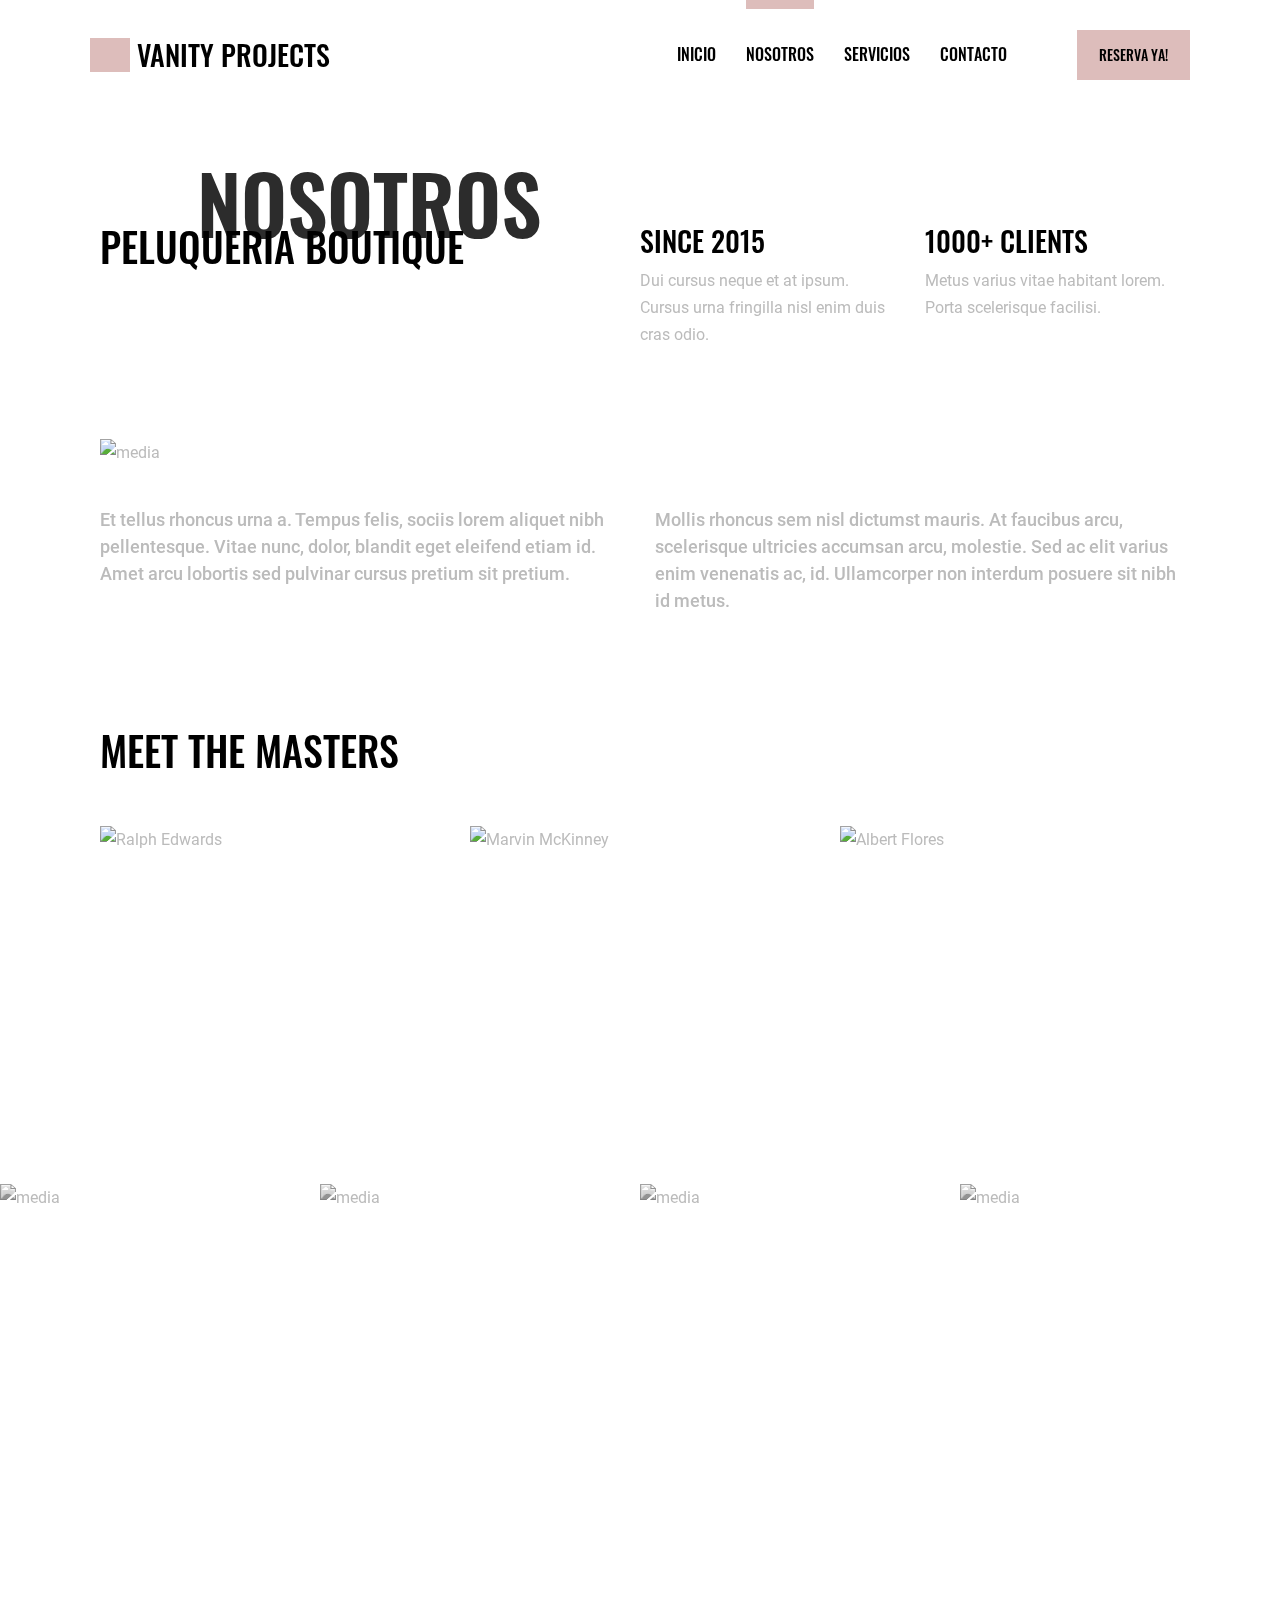
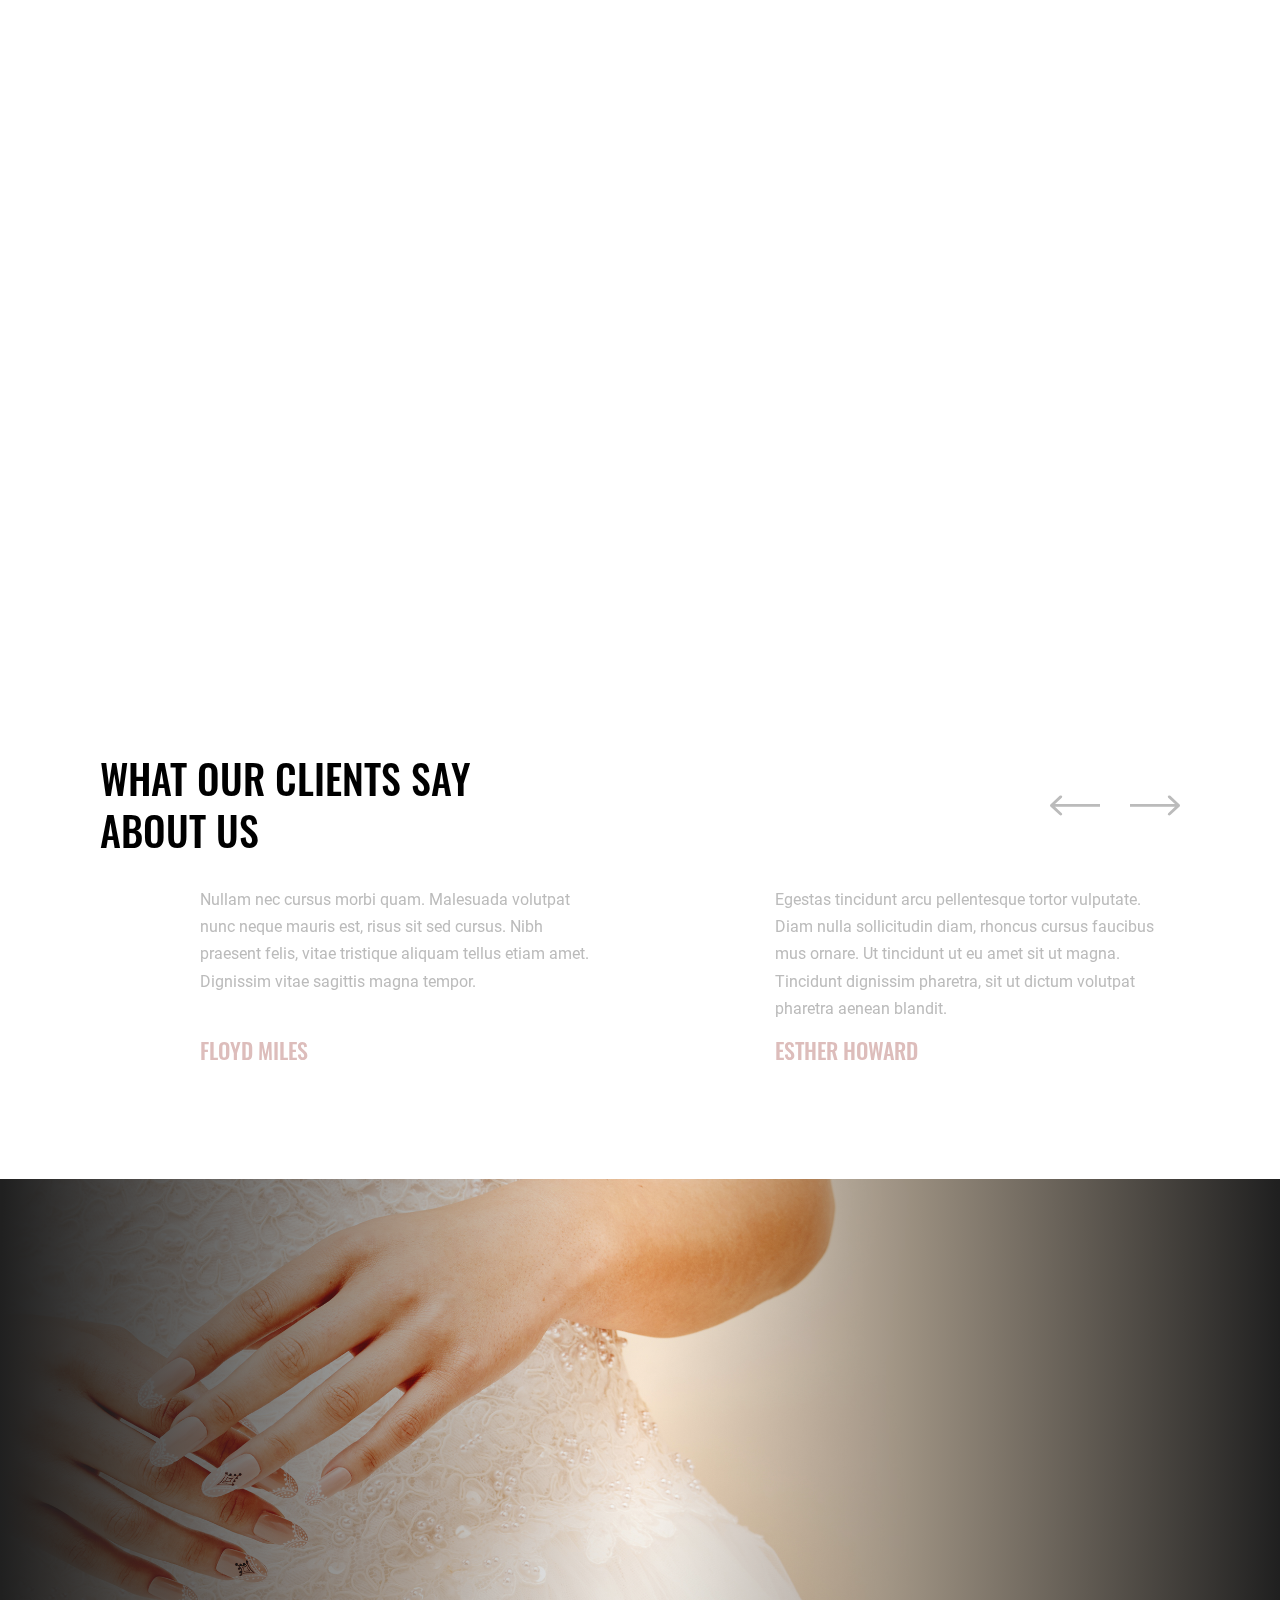
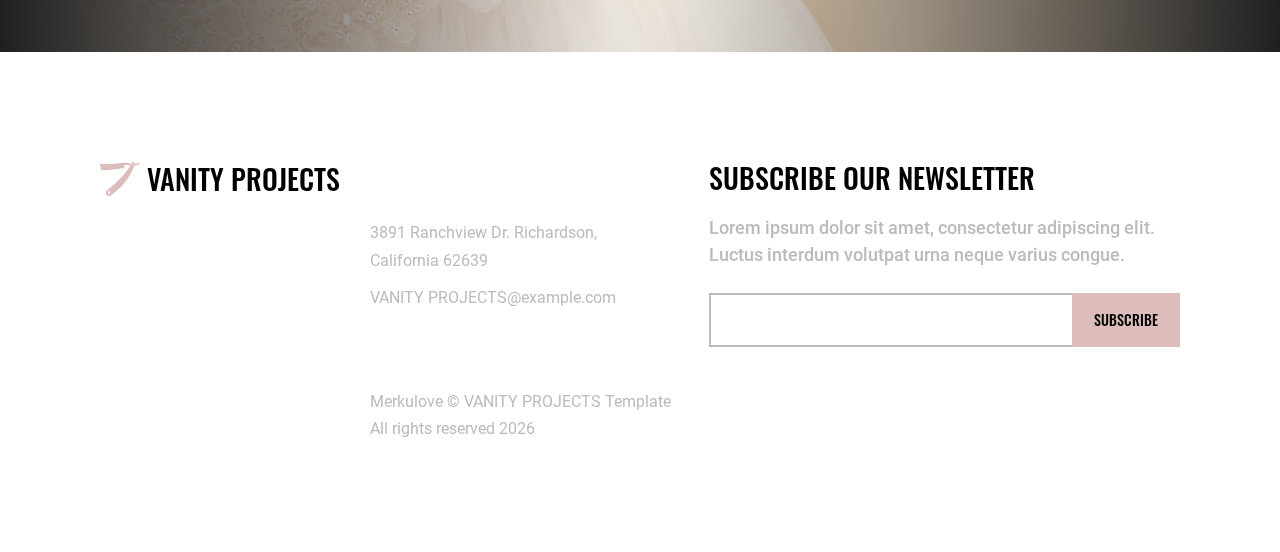
==== about.html @ 8c9b9466 "cambio seccion nosotros" ====
<!DOCTYPE html>
<html lang="en">
    <head>
        <meta charset="UTF-8" />
        <meta name="viewport" content="width=device-width, initial-scale=1.0, minimum-scale=1.0" />
        <meta http-equiv="X-UA-Compatible" content="ie=edge" />
        <title>About | VANITY PROJECTS</title>
        <link rel="stylesheet preload" as="style" href="css/preload.min.css" />
        <link rel="stylesheet preload" as="style" href="css/icomoon.css" />
        <link rel="stylesheet preload" as="style" href="css/libs.min.css" />

        <link rel="stylesheet" href="css/about.css" />
    </head>
    <body>
        <header class="header" data-page="about">
            <div class="container-fluid container-lg d-flex flex-wrap align-items-center justify-content-between">
                <a class="brand-logo d-flex align-items-center header_logo" href="index.html">
                    <svg class="brand-logo_icon" width="40" height="34" viewBox="0 0 40 34" fill="none" xmlns="http://www.w3.org/2000/svg">
                        <path
                            d="M0 16200 l0 -16200 16200 0 16200 0 0 16200 0 16200 -16200 0 -16200
                            0 0 -16200z m12404 2803 c15 -43 49 -139 76 -213 27 -74 74 -207 105 -295 31
                            -88 70 -196 85 -240 16 -44 77 -215 135 -380 157 -442 165 -465 187 -525 11
                            -30 71 -199 133 -375 194 -548 374 -1054 425 -1195 46 -129 120 -336 410
                            -1155 72 -203 142 -401 156 -440 91 -253 191 -536 224 -631 l38 -112 -22 -38
                            -22 -39 -528 0 -528 0 -100 280 c-55 154 -160 451 -235 660 -74 209 -171 481
                            -215 605 -389 1093 -509 1431 -613 1725 -59 165 -153 431 -210 590 -57 160
                            -139 391 -183 515 -44 124 -106 297 -137 385 -31 88 -104 293 -161 455 -58
                            162 -120 337 -139 389 -19 51 -35 97 -35 102 0 5 243 9 564 9 l563 0 27 -77z
                            m3956 -60 c-51 -146 -115 -322 -175 -488 -20 -55 -58 -161 -85 -235 -26 -74
                            -96 -268 -155 -430 -59 -162 -127 -349 -150 -415 -24 -66 -61 -169 -83 -230
                            -22 -60 -81 -225 -131 -365 -51 -140 -100 -277 -111 -305 -10 -27 -39 -106
                            -64 -175 -24 -69 -83 -233 -131 -365 -48 -132 -109 -303 -137 -380 -27 -77
                            -71 -198 -98 -270 -26 -71 -73 -202 -105 -290 -101 -284 -147 -405 -156 -405
                            -4 0 -10 4 -13 9 -3 5 -83 227 -176 492 -94 266 -180 507 -190 534 -17 44 -78
                            215 -157 445 l-26 74 23 66 c12 36 44 124 71 195 26 72 141 387 255 700 113
                            314 222 613 241 665 159 435 435 1196 460 1268 l15 42 564 0 563 0 -49 -137z
                            m3043 107 c169 -11 244 -22 375 -56 348 -92 623 -263 910 -566 196 -208 344
                            -475 415 -748 47 -179 52 -231 52 -515 0 -245 -2 -281 -24 -385 -77 -376 -244
                            -676 -532 -956 -327 -317 -699 -488 -1143 -524 -152 -12 -545 -13 -564 -2 -10
                            7 -12 120 -10 533 l3 524 225 6 c124 4 245 12 270 18 153 39 287 117 391 228
                            84 90 130 166 170 284 29 83 33 110 37 227 3 80 0 158 -7 195 -51 271 -203
                            477 -436 593 -155 77 -171 79 -735 79 l-495 0 -5 -2330 c-3 -1281 -6 -2331 -8
                            -2332 -1 -2 -247 -3 -547 -3 l-545 0 0 2864 c0 2282 3 2865 13 2869 23 10
                            2041 7 2190 -3z"
                            fill="currentColor"
                        />
                    </svg>

                    <span class="brand-logo_name">VANITY PROJECTS</span>
                </a>
                <nav class="header_nav">
                    <ul class="header_nav-list">
                        <li class="header_nav-list_item nav-item" data-page="home">
                            <a class="nav-link" href="index.html">Inicio</a>
                        </li>
                        <li class="header_nav-list_item nav-item" data-page="about">
                            <a class="nav-link" href="about.html">Nosotros</a>
                        </li>
                        <li class="header_nav-list_item dropdown">
                            <a class="nav-link dropdown-toggle" href="#" data-bs-toggle="dropdown">Servicios</a>
                            <ul class="dropdown-menu">
                                <li class="list-item nav-item" data-page="services">
                                    <a class="dropdown-item" href="services.html">Peluqueria</a>
                                </li>
                                <li class="list-item nav-item" data-page="services2">
                                    <a class="dropdown-item" href="services2.html">Uñas</a>
                                </li>
                            </ul>
                        </li>
                        <li class="header_nav-list_item nav-item" data-page="contacts">
                            <a class="nav-link" href="contacts.html">Contacto</a>
                        </li>
                    </ul>
                </nav>
                <a class="header_btn btn theme-element" href="#">Reserva YA!</a>
                <span class="header_trigger d-inline-flex d-lg-none flex-column justify-content-between">
                    <span class="line"></span>
                    <span class="line"></span>
                    <span class="line"></span>
                </span>
            </div>
        </header>
        <!-- About content start -->
        <main>
            <!-- about section start -->
            <section class="about section">
                <div class="container d-xl-flex flex-wrap">
                    <div class="about_header section_header col-xl-6">
                        <h2 class="about_header-title section_header-title" data-aos="fade-right">
                            
                            <span class="linebreak">PELUQUERIA BOUTIQUE</span>
                        </h2>
                        <span
                            class="about_header-subtitle section_header-subtitle"
                            data-aos="fade-right"
                            data-aos-delay="50"
                            data-aos-once="false"
                            >Nosotros</span
                        >
                    </div>
                    <div class="about_info col-xl-6 d-sm-flex">
                        <div class="about_info-fact">
                            <h3 class="about_info-fact_title" data-aos="fade-up">Since 2015</h3>
                            <p class="about_info-fact_description" data-aos="fade-up">
                                Dui cursus neque et at ipsum. Cursus urna fringilla nisl enim duis cras odio.
                            </p>
                        </div>
                        <div class="about_info-fact">
                            <h3 class="about_info-fact_title" data-aos="fade-up" data-aos-delay="50">1000+ clients</h3>
                            <p class="about_info-fact_description" data-aos="fade-up" data-aos-delay="50">
                                Metus varius vitae habitant lorem. Porta scelerisque facilisi.
                            </p>
                        </div>
                    </div>
                    <div class="about_media col-12" data-aos="zoom-in" data-aos-delay="300" data-aos-duration="700">
                        <picture>
                            <source data-srcset="Img/carrousel1.jpg" srcset="Img/carrousel1.jpg" type="image/webp" />
                            <img class="lazy about_media-img" data-src="Img/carrousel1.jpg" src="Img/carrousel1.jpg" alt="media" />
                        </picture>
                    </div>
                    <div class="about_text d-md-flex justify-content-between">
                        <p class="about_text-block text">
                            Et tellus rhoncus urna a. Tempus felis, sociis lorem aliquet nibh pellentesque. Vitae nunc, dolor, blandit eget
                            eleifend etiam id. Amet arcu lobortis sed pulvinar cursus pretium sit pretium.
                        </p>
                        <p class="about_text-block text">
                            Mollis rhoncus sem nisl dictumst mauris. At faucibus arcu, scelerisque ultricies accumsan arcu, molestie. Sed ac
                            elit varius enim venenatis ac, id. Ullamcorper non interdum posuere sit nibh id metus.
                        </p>
                    </div>
                </div>
            </section>
            <!-- about section end -->

            <!-- team section start -->
            <section class="team section--nopt">
                <div class="container">
                    <h2 class="team_header">Meet the masters</h2>
                    <ul class="team_list d-md-flex flex-wrap">
                        <li class="team_list-item col-md-6 col-xl-4">
                            <div class="team_list-item_wrapper d-flex flex-column" data-order="1">
                                <div class="media" data-aos="zoom-in" data-aos-duration="650">
                                    <picture>
                                        <source data-srcset="Img/carrousel1.jpg" srcset="Img/carrousel1.jpg" type="image/webp" />
                                        <img
                                            class="lazy media_img"
                                            data-src="Img/carrousel1.jpg"
                                            src="Img/carrousel1.jpg"
                                            alt="Ralph Edwards"
                                        />
                                    </picture>
                                </div>
                                <div class="info d-flex flex-column justify-content-between">
                                    <h3 class="name" data-aos="fade-down">Ralph Edwards</h3>
                                    <span class="speciality highlight" data-aos="fade-up">Top barber</span>
                                </div>
                            </div>
                        </li>
                        <li class="team_list-item col-md-6 col-xl-4">
                            <div
                                class="team_list-item_wrapper d-flex flex-column"
                                data-aos="zoom-in"
                                data-aos-delay="50"
                                data-order="2"
                                data-aos-duration="650"
                            >
                                <div class="media" data-aos="zoom-in" data-aos-delay="50" data-aos-duration="650">
                                    <picture>
                                        <source data-srcset="Img/carrousel1.jpg" srcset="Img/carrousel1.jpg" type="image/webp" />
                                        <img
                                            class="lazy media_img"
                                            data-src="Img/carrousel1.jpg"
                                            src="Img/carrousel1.jpg"
                                            alt="Marvin McKinney"
                                        />
                                    </picture>
                                </div>
                                <div class="info d-flex flex-column justify-content-between">
                                    <h3 class="name" data-aos="fade-down">Marvin McKinney</h3>
                                    <span class="speciality highlight" data-aos="fade-up">Hair Stylist</span>
                                </div>
                            </div>
                        </li>
                        <li class="team_list-item col-md-6 col-xl-4">
                            <div class="team_list-item_wrapper d-flex flex-column" data-order="3">
                                <div class="media" data-aos="zoom-in" data-aos-delay="100" data-aos-duration="650">
                                    <picture>
                                        <source data-srcset="Img/carrousel1.jpg" srcset="Img/carrousel1.jpg" type="image/webp" />
                                        <img
                                            class="lazy media_img"
                                            data-src="Img/carrousel1.jpg"
                                            src="Img/carrousel1.jpg"
                                            alt="Albert Flores"
                                        />
                                    </picture>
                                </div>
                                <div class="info d-flex flex-column justify-content-between">
                                    <h3 class="name" data-aos="fade-down">Albert Flores</h3>
                                    <span class="speciality highlight" data-aos="fade-up">barber</span>
                                </div>
                            </div>
                        </li>
                    </ul>
                </div>
            </section>
            <!-- team section end -->

            <!-- gallery section start -->
            <section class="gallery">
                <div class="container-fluid p-0">
                    <div class="container">
                        <div class="gallery_header section_header">
                            <h2 class="gallery_header-title section_header-title" data-aos="fade-right">Our works</h2>
                            <span
                                class="gallery_header-subtitle section_header-subtitle"
                                data-aos="fade-down"
                                data-aos-delay="50"
                                data-aos-once="false"
                                >Our best works</span
                            >
                        </div>
                    </div>
                    <ul class="gallery_list d-md-flex flex-wrap">
                        <li class="gallery_list-item col-md-6 col-xl-3">
                            <a class="gallery_list-item_trigger" href="Img/carrousel1.jpg" data-caption="Lorem ipsum">
                                <picture>
                                    <source data-srcset="Img/carrousel1.jpg" srcset="Img/carrousel1.jpg" type="image/webp" />
                                    <img
                                        class="lazy gallery_list-item_img"
                                        data-src="Img/carrousel1.jpg"
                                        src="Img/carrousel1.jpg"
                                        alt="media"
                                    />
                                </picture>
                            </a>
                        </li>
                        <li class="gallery_list-item col-md-6 col-xl-3">
                            <a class="gallery_list-item_trigger" href="Img/carrousel1.jpg" data-caption="Lorem ipsum">
                                <picture>
                                    <source data-srcset="Img/carrousel1.jpg" srcset="Img/carrousel1.jpg" type="image/webp" />
                                    <img
                                        class="lazy gallery_list-item_img"
                                        data-src="Img/carrousel1.jpg"
                                        src="Img/carrousel1.jpg"
                                        alt="media"
                                    />
                                </picture>
                            </a>
                        </li>
                        <li class="gallery_list-item col-md-6 col-xl-3">
                            <a class="gallery_list-item_trigger" href="Img/carrousel1.jpg" data-caption="Lorem ipsum">
                                <picture>
                                    <source data-srcset="Img/carrousel1.jpg" srcset="Img/carrousel1.jpg" type="image/webp" />
                                    <img
                                        class="lazy gallery_list-item_img"
                                        data-src="Img/carrousel1.jpg"
                                        src="Img/carrousel1.jpg"
                                        alt="media"
                                    />
                                </picture>
                            </a>
                        </li>
                        <li class="gallery_list-item col-md-6 col-xl-3">
                            <a class="gallery_list-item_trigger" href="Img/carrousel1.jpg" data-caption="Lorem ipsum">
                                <picture>
                                    <source data-srcset="Img/carrousel1.jpg" srcset="Img/carrousel1.jpg" type="image/webp" />
                                    <img
                                        class="lazy gallery_list-item_img"
                                        data-src="Img/carrousel1.jpg"
                                        src="Img/carrousel1.jpg"
                                        alt="media"
                                    />
                                </picture>
                            </a>
                        </li>
                    </ul>
                </div>
            </section>
            <!-- gallery section end -->

            <!-- services section start -->
            <section class="services section">
                <div
                    class="container d-flex flex-column flex-md-row flex-md-wrap align-items-center align-items-lg-start justify-content-center justify-content-lg-between"
                >
                    <h2 class="services_header" data-aos="fade-right">What we provide</h2>
                    <div class="services_btn wrapper" data-aos="fade-left">
                        <a class="btn theme-element" href="services.html">View services</a>
                    </div>
                    <ul class="services_list flex-grow-1 d-md-flex flex-wrap align-items-xxl-start">
                        <li class="services_list-item col-md-6 col-xl-4" data-aos="fade-up" data-order="1">
                            <div class="services_list-item_wrapper d-flex flex-column flex-lg-row align-items-center align-items-lg-start">
                                <span class="icon">
                                    <svg
                                        class="services-icon"
                                        width="40"
                                        height="40"
                                        viewBox="0 0 40 40"
                                        fill="none"
                                        xmlns="http://www.w3.org/2000/svg"
                                    >
                                        <path
                                            d="M35.2519 19.1628C38.916 15.4849 38.916 11.6017 35.2519 7.92636C35.1314 7.80535 34.9679 7.73734 34.7975 7.7373H29.6549C29.5217 7.73738 29.3918 7.77897 29.2832 7.85634C29.1746 7.93371 29.0926 8.04303 29.0486 8.1692C29.0045 8.29537 29.0006 8.43215 29.0374 8.56065C29.0742 8.68915 29.1498 8.80301 29.2538 8.8865C33.2078 12.0605 33.2161 15.0216 29.2538 18.2027C29.2351 18.2175 29.2173 18.2335 29.2004 18.2504C25.5364 21.9284 25.5364 25.8115 29.2004 29.4868C29.2173 29.5038 29.2351 29.5197 29.2538 29.5346C33.2078 32.7086 33.2161 35.6697 29.2538 38.8508C29.1499 38.9341 29.0744 39.0477 29.0376 39.176C29.0007 39.3042 29.0044 39.4408 29.0482 39.5668C29.0919 39.6929 29.1734 39.8022 29.2817 39.8798C29.3899 39.9574 29.5194 39.9993 29.6523 40H34.7949C34.9654 39.9999 35.1288 39.9319 35.2494 39.8109C38.9134 36.133 38.9134 32.2498 35.2494 28.5745C32.052 25.3637 32.052 22.3736 35.2519 19.1628Z"
                                            fill="#EB1616"
                                        />
                                        <path
                                            d="M24.9624 19.1628C28.6265 15.4849 28.6265 11.6017 24.9624 7.92636C24.8419 7.80535 24.6784 7.73734 24.5079 7.7373H19.3654C19.2321 7.73724 19.1022 7.77874 18.9935 7.85606C18.8847 7.93338 18.8026 8.0427 18.7585 8.1689C18.7144 8.29509 18.7104 8.43194 18.7472 8.56049C18.7839 8.68905 18.8596 8.80297 18.9636 8.8865C22.9176 12.0605 22.9266 15.0216 18.9636 18.2027C18.9449 18.2175 18.9271 18.2335 18.9103 18.2504C15.2462 21.9284 15.2462 25.8115 18.9103 29.4868C18.9271 29.5038 18.9449 29.5197 18.9636 29.5346C22.9176 32.7086 22.9266 35.6697 18.9636 38.8508C18.8597 38.9342 18.7841 39.0479 18.7473 39.1763C18.7105 39.3047 18.7143 39.4413 18.7582 39.5674C18.8021 39.6936 18.8839 39.8029 18.9923 39.8804C19.1007 39.9578 19.2304 39.9996 19.3635 40H24.506C24.6765 39.9999 24.84 39.9319 24.9605 39.8109C28.6246 36.133 28.6246 32.2498 24.9605 28.5745C21.7631 25.3637 21.7631 22.3736 24.9624 19.1628Z"
                                            fill="#EB1616"
                                        />
                                        <path
                                            d="M14.6734 7.92636C14.6137 7.86637 14.5427 7.81878 14.4646 7.78634C14.3865 7.7539 14.3028 7.73724 14.2183 7.7373H9.07254C8.9393 7.73724 8.80934 7.77874 8.70062 7.85606C8.5919 7.93338 8.50981 8.0427 8.46569 8.1689C8.42157 8.29509 8.4176 8.43194 8.45435 8.56049C8.49109 8.68905 8.56672 8.80297 8.67078 8.8865C12.6267 12.0579 12.6363 15.0235 8.67078 18.2027C8.65231 18.2175 8.63471 18.2335 8.61807 18.2504C6.78732 20.0887 5.85844 21.9787 5.85844 23.8686C5.85844 24.0398 5.92617 24.2039 6.04672 24.3249C6.16727 24.4459 6.33078 24.5139 6.50126 24.5139H11.6438C11.8143 24.5139 11.9778 24.4459 12.0984 24.3249C12.2189 24.2039 12.2866 24.0398 12.2866 23.8686C12.2866 22.3336 13.0889 20.7501 14.6709 19.1628C18.3362 15.4874 18.3362 11.6017 14.6734 7.92636Z"
                                            fill="#EB1616"
                                        />
                                        <path
                                            d="M18.1658 13.8744L33.9027 1.14803C34.0269 1.04773 34.1095 0.904673 34.1346 0.746636C34.1596 0.588599 34.1253 0.426857 34.0382 0.292813C33.9511 0.158768 33.8175 0.0619845 33.6634 0.0212529C33.5092 -0.0194787 33.3455 -0.00125212 33.2039 0.0723938L14.5621 9.75119C14.4765 9.79565 14.402 9.85887 14.344 9.93616C14.2861 10.0134 14.2461 10.1028 14.2272 10.1977L14.1488 10.5945L11.2407 8.27162C12.0259 7.22383 12.3839 5.91511 12.2418 4.61176C12.0997 3.30841 11.4683 2.10836 10.476 1.25577C9.48368 0.403185 8.20504 -0.0378693 6.90023 0.0223498C5.59543 0.0825689 4.3625 0.639537 3.45231 1.57993C2.54212 2.52031 2.02306 3.77347 2.00075 5.0844C1.97844 6.39534 2.45454 7.66556 3.33219 8.63661C4.20985 9.60767 5.4231 10.2066 6.7251 10.3115C8.02709 10.4164 9.32 10.0195 10.3407 9.20143L13.8653 12.0193L12.9937 16.4005L10.3395 18.546C9.7865 18.1049 9.14888 17.783 8.46642 17.6005C7.78396 17.4179 7.07132 17.3785 6.37302 17.4848C5.67472 17.5911 5.00575 17.8408 4.40791 18.2183C3.81007 18.5958 3.29619 19.0929 2.89837 19.6787C2.50055 20.2645 2.22734 20.9264 2.0958 21.6229C1.96426 22.3195 1.97722 23.0358 2.13386 23.7271C2.29051 24.4184 2.58747 25.0699 3.00622 25.6408C3.42496 26.2117 3.95648 26.6898 4.56758 27.0453C3.77692 27.5137 3.12334 28.1832 2.6728 28.9862C2.22225 29.7892 1.99068 30.6973 2.00145 31.6188C2.00145 31.7899 2.06917 31.9541 2.18972 32.0751C2.31028 32.1961 2.47378 32.2641 2.64427 32.2641C2.81475 32.2641 2.97826 32.1961 3.09881 32.0751C3.21936 31.9541 3.28709 31.7899 3.28709 31.6188C3.28709 31.2226 3.41886 27.7473 7.14401 27.7473C8.10108 27.7493 9.03965 27.4826 9.85369 26.9774C10.6677 26.4721 11.3248 25.7485 11.7507 24.8881C12.1766 24.0278 12.3544 23.0651 12.2639 22.1087C12.1734 21.1523 11.8184 20.2403 11.2388 19.4758L14.1437 17.1277L14.2272 17.5497C14.2461 17.6446 14.2861 17.734 14.344 17.8113C14.402 17.8886 14.4765 17.9518 14.5621 17.9962L33.2039 27.675C33.3455 27.7487 33.5092 27.7669 33.6634 27.7262C33.8175 27.6854 33.9511 27.5887 34.0382 27.4546C34.1253 27.3206 34.1596 27.1588 34.1346 27.0008C34.1095 26.8427 34.0269 26.6997 33.9027 26.5994L18.1658 13.8744ZM3.28709 5.16215C3.28709 4.39644 3.51329 3.64792 3.93709 3.01125C4.3609 2.37458 4.96327 1.87836 5.66803 1.58533C6.37279 1.29231 7.14828 1.21564 7.89645 1.36502C8.64462 1.5144 9.33186 1.88313 9.87126 2.42457C10.4107 2.96601 10.778 3.65585 10.9268 4.40685C11.0756 5.15785 10.9993 5.93629 10.7073 6.64371C10.4154 7.35114 9.92106 7.95579 9.2868 8.3812C8.65253 8.80661 7.90683 9.03367 7.14401 9.03367C6.12145 9.03247 5.14112 8.6242 4.41807 7.89841C3.69501 7.17261 3.28828 6.18857 3.28709 5.16215ZM28.1256 4.16201L14.5544 15.1371L15.4274 10.7552L28.1256 4.16201ZM7.14401 26.4561C6.38118 26.4561 5.63548 26.2291 5.00122 25.8037C4.36695 25.3783 3.8726 24.7736 3.58068 24.0662C3.28876 23.3588 3.21238 22.5803 3.3612 21.8293C3.51002 21.0783 3.87735 20.3885 4.41675 19.847C4.95615 19.3056 5.64339 18.9369 6.39156 18.7875C7.13973 18.6381 7.91522 18.7148 8.61998 19.0078C9.32474 19.3008 9.92711 19.7971 10.3509 20.4337C10.7747 21.0704 11.0009 21.8189 11.0009 22.5846C10.9999 23.6111 10.5932 24.5952 9.87013 25.3211C9.14704 26.0469 8.16661 26.4551 7.14401 26.4561ZM15.4274 16.9916L15.2725 16.2173L17.1405 14.7061L28.1256 23.5848L15.4274 16.9916Z"
                                            fill="white"
                                        />
                                    </svg>
                                </span>
                                <div class="main d-flex flex-column justify-content-between">
                                    <h3 class="title">Haircut</h3>
                                    <p class="description">
                                        A dui aliquam ultrices eros lorem nibh vivamus. Quis aliquam duis pharetra faucibus ultrices
                                        volutpat quisque.
                                    </p>
                                    <div class="wrapper">
                                        <a class="link link--underline highlight" href="#">from $30</a>
                                    </div>
                                </div>
                            </div>
                        </li>
                        <li class="services_list-item col-md-6 col-xl-4" data-aos="fade-up" data-aos-delay="50" data-order="2">
                            <div class="services_list-item_wrapper d-flex flex-column flex-lg-row align-items-center align-items-lg-start">
                                <span class="icon">
                                    <svg
                                        class="services-icon"
                                        width="40"
                                        height="40"
                                        viewBox="0 0 40 40"
                                        fill="none"
                                        xmlns="http://www.w3.org/2000/svg"
                                    >
                                        <path
                                            d="M28.3882 33.5483C29.4572 33.5483 30.3237 32.6818 30.3237 31.6129C30.3237 30.5439 29.4572 29.6774 28.3882 29.6774C27.3193 29.6774 26.4528 30.5439 26.4528 31.6129C26.4528 32.6818 27.3193 33.5483 28.3882 33.5483Z"
                                            fill="#EB1616"
                                        />
                                        <path
                                            d="M29.6786 21.9354H27.0979C26.7416 21.9354 26.4528 22.2243 26.4528 22.5806V25.1612C26.4528 25.5175 26.7416 25.8064 27.0979 25.8064H29.6786C30.0349 25.8064 30.3237 25.5175 30.3237 25.1612V22.5806C30.3237 22.2243 30.0349 21.9354 29.6786 21.9354Z"
                                            fill="#EB1616"
                                        />
                                        <path
                                            d="M38.0657 12.9032H36.1302C35.9591 12.9032 35.795 12.8353 35.674 12.7143C35.553 12.5933 35.485 12.4292 35.485 12.2581V9.67743C35.485 9.1641 35.2811 8.67181 34.9181 8.30883C34.5551 7.94586 34.0628 7.74194 33.5495 7.74194H23.2269C22.7136 7.74194 22.2213 7.94586 21.8583 8.30883C21.4954 8.67181 21.2915 9.1641 21.2915 9.67743V12.2581C21.2915 12.4292 21.2235 12.5933 21.1025 12.7143C20.9815 12.8353 20.8174 12.9032 20.6463 12.9032H18.7108C18.1975 12.9032 17.7052 13.1071 17.3422 13.4701C16.9792 13.8331 16.7753 14.3254 16.7753 14.8387V32.9032C16.7753 33.4166 16.9792 33.9089 17.3422 34.2718C17.7052 34.6348 18.1975 34.8387 18.7108 34.8387H20.6463C20.8174 34.8387 20.9815 34.9067 21.1025 35.0277C21.2235 35.1487 21.2915 35.3128 21.2915 35.4839V38.0645C21.2915 38.5778 21.4954 39.0701 21.8583 39.4331C22.2213 39.7961 22.7136 40 23.2269 40H33.5495C34.0628 40 34.5551 39.7961 34.9181 39.4331C35.2811 39.0701 35.485 38.5778 35.485 38.0645V35.4839C35.485 35.3128 35.553 35.1487 35.674 35.0277C35.795 34.9067 35.9591 34.8387 36.1302 34.8387H38.0657C38.579 34.8387 39.0713 34.6348 39.4342 34.2718C39.7972 33.9089 40.0011 33.4166 40.0011 32.9032V14.8387C40.0011 14.3254 39.7972 13.8331 39.4342 13.4701C39.0713 13.1071 38.579 12.9032 38.0657 12.9032ZM29.6786 20.6452C30.1919 20.6452 30.6842 20.8491 31.0471 21.2121C31.4101 21.575 31.614 22.0673 31.614 22.5807V25.1613C31.614 25.6746 31.4101 26.1669 31.0471 26.5299C30.6842 26.8929 30.1919 27.0968 29.6786 27.0968H29.0334V28.4516C29.8166 28.6115 30.5126 29.0565 30.9864 29.7004C31.4602 30.3443 31.6781 31.1411 31.5977 31.9365C31.5174 32.7318 31.1445 33.469 30.5516 34.0051C29.9586 34.5412 29.1876 34.8381 28.3882 34.8381C27.5888 34.8381 26.8179 34.5412 26.2249 34.0051C25.6319 33.469 25.2591 32.7318 25.1788 31.9365C25.0984 31.1411 25.3163 30.3443 25.79 29.7004C26.2638 29.0565 26.9598 28.6115 27.7431 28.4516V27.0968H27.0979C26.5846 27.0968 26.0923 26.8929 25.7293 26.5299C25.3663 26.1669 25.1624 25.6746 25.1624 25.1613V22.5807C25.1624 22.0673 25.3663 21.575 25.7293 21.2121C26.0923 20.8491 26.5846 20.6452 27.0979 20.6452H27.7431V19.2903C26.9598 19.1304 26.2638 18.6854 25.79 18.0416C25.3163 17.3977 25.0984 16.6008 25.1788 15.8055C25.2591 15.0101 25.6319 14.2729 26.2249 13.7368C26.8179 13.2007 27.5888 12.9039 28.3882 12.9039C29.1876 12.9039 29.9586 13.2007 30.5516 13.7368C31.1445 14.2729 31.5174 15.0101 31.5977 15.8055C31.6781 16.6008 31.4602 17.3977 30.9864 18.0416C30.5126 18.6854 29.8166 19.1304 29.0334 19.2903V20.6452H29.6786Z"
                                            fill="#EB1616"
                                        />
                                        <path
                                            d="M28.3882 18.0646C29.4572 18.0646 30.3237 17.198 30.3237 16.1291C30.3237 15.0601 29.4572 14.1936 28.3882 14.1936C27.3193 14.1936 26.4528 15.0601 26.4528 16.1291C26.4528 17.198 27.3193 18.0646 28.3882 18.0646Z"
                                            fill="#EB1616"
                                        />
                                        <path
                                            d="M0.00114682 26.5019C-0.0174817 27.1879 0.19128 27.8608 0.594916 28.4158C0.998551 28.9708 1.5744 29.3767 2.23276 29.5703C11.2975 32.2939 20.9628 32.2939 30.0276 29.5703C30.6712 29.3866 31.2374 28.9979 31.6401 28.4632C32.0429 27.9285 32.2602 27.2771 32.2592 26.6077V26.5019C32.2576 26.0275 32.1466 25.5599 31.9349 25.1353C31.7231 24.7108 31.4164 24.3408 31.0384 24.0541C30.6604 23.7674 30.2214 23.5717 29.7556 23.4822C29.2897 23.3927 28.8094 23.4118 28.3521 23.5381C20.4163 25.6819 12.0561 25.6993 4.11147 23.5884C4.61579 22.6354 5.06597 21.6547 5.45986 20.651H10.8005C11.2305 20.6541 11.6492 20.5127 11.9893 20.2495C12.3294 19.9863 12.5712 19.6164 12.676 19.1994C14.1674 13.2128 13.6989 6.90564 11.3392 1.20516C11.1927 0.849112 10.9438 0.544547 10.624 0.330017C10.3043 0.115486 9.92811 0.000634664 9.54308 0H5.3347C5.0079 0.00143645 4.68677 0.0854298 4.40112 0.24418C4.11548 0.40293 3.87458 0.631289 3.7008 0.908049C3.52702 1.18481 3.426 1.501 3.40711 1.82725C3.38822 2.1535 3.45208 2.47923 3.59276 2.77419C4.88808 5.40139 5.62956 8.2668 5.77118 11.1925C5.91279 14.1183 5.45152 17.0419 4.41599 19.7819C3.9417 21.0463 3.37523 22.2741 2.72115 23.4555C1.97241 23.5398 1.28103 23.8971 0.779214 24.4591C0.277402 25.0212 0.000386208 25.7485 0.00114682 26.5019ZM5.92889 19.3606C7.80774 13.7183 7.38796 7.56282 4.7605 2.22774C4.71056 2.12946 4.68664 2.02002 4.69102 1.90986C4.69539 1.7997 4.72793 1.69251 4.78551 1.5985C4.8431 1.50449 4.92381 1.4268 5.01995 1.37285C5.11609 1.3189 5.22445 1.29049 5.3347 1.29032H9.54308C9.67056 1.28959 9.7954 1.32664 9.90184 1.3968C10.0083 1.46695 10.0916 1.56707 10.1411 1.68452C12.3977 7.13468 12.8462 13.1651 11.4205 18.889C11.3832 19.0254 11.3019 19.1456 11.1891 19.2309C11.0764 19.3162 10.9386 19.3618 10.7973 19.3606H5.92889ZM1.29147 26.5019C1.29316 26.2254 1.35872 25.953 1.48302 25.7059C1.60732 25.4589 1.78701 25.2439 2.00807 25.0777C2.22914 24.9115 2.4856 24.7987 2.75745 24.7479C3.02931 24.6972 3.30922 24.7099 3.57534 24.7852C11.7977 27.0077 20.4627 27.0077 28.685 24.7852C28.9511 24.7099 29.231 24.6972 29.5029 24.7479C29.7748 24.7987 30.0312 24.9115 30.2523 25.0777C30.4733 25.2439 30.653 25.4589 30.7773 25.7059C30.9016 25.953 30.9672 26.2254 30.9689 26.5019V26.6077C30.9685 26.9983 30.8407 27.378 30.6049 27.6894C30.3691 28.0007 30.0382 28.2266 29.6624 28.3329C20.8357 30.9839 11.4247 30.9839 2.59792 28.3329C2.20678 28.2177 1.86553 27.9748 1.6287 27.6429C1.39187 27.311 1.27314 26.9093 1.29147 26.5019Z"
                                            fill="white"
                                        />
                                    </svg>
                                </span>
                                <div class="main d-flex flex-column justify-content-between">
                                    <h3 class="title">Moustache</h3>
                                    <p class="description">
                                        Viverra duis ut orci mi id. Eget ultricies facilisi elementum nec vel a gravida facilisis in. Tellus
                                        felis sapien adipiscing.
                                    </p>
                                    <div class="wrapper">
                                        <a class="link link--underline highlight" href="#">from $30</a>
                                    </div>
                                </div>
                            </div>
                        </li>
                        <li class="services_list-item col-md-6 col-xl-4" data-aos="fade-up" data-aos-delay="50" data-order="3">
                            <div class="services_list-item_wrapper d-flex flex-column flex-lg-row align-items-center align-items-lg-start">
                                <span class="icon">
                                    <svg
                                        class="services-icon"
                                        width="40"
                                        height="40"
                                        viewBox="0 0 40 40"
                                        fill="none"
                                        xmlns="http://www.w3.org/2000/svg"
                                    >
                                        <path
                                            d="M16.7733 20.0327C23.9096 20.0327 31.6111 16.8277 31.6111 11.65C31.6111 8.73987 29.7905 7.45673 27.6836 7.77929C25.9224 7.81154 24.1761 9.33144 22.3291 10.9404C20.4821 12.5493 18.5558 14.2279 16.7733 14.2279C13.0839 14.2279 8.68483 12.3648 8.64096 12.3454C8.53283 12.2991 8.41409 12.2832 8.2976 12.2995C8.1811 12.3158 8.07127 12.3637 7.98 12.4379C7.88872 12.5121 7.81947 12.6098 7.77974 12.7205C7.74 12.8313 7.7313 12.9507 7.75457 13.066C7.76811 13.1357 9.23511 20.0327 16.7733 20.0327Z"
                                            fill="#EB1616"
                                        />
                                        <path
                                            d="M32.3632 14.2298C35.8469 15.1678 38.0796 20.8422 38.1048 20.9087C38.1539 21.0359 38.242 21.1443 38.3565 21.2184C38.4711 21.2924 38.6061 21.3282 38.7423 21.3207C38.8784 21.3132 39.0087 21.2627 39.1144 21.1765C39.2201 21.0903 39.2957 20.9728 39.3305 20.8409C40.3846 16.8373 40.0201 13.704 38.2461 11.528C36.5178 9.40687 33.8767 8.72497 32.1174 8.51208C32.668 9.46376 32.9396 10.5512 32.9013 11.6499C32.9017 12.5378 32.7185 13.4161 32.3632 14.2298Z"
                                            fill="#EB1616"
                                        />
                                        <path
                                            d="M38.9124 23.4281C38.8195 23.5145 29.5479 32.0655 24.2276 28.5206C24.1216 28.4499 23.997 28.4121 23.8696 28.4121C23.7421 28.4121 23.6175 28.4499 23.5115 28.5206C18.2003 32.0591 8.91894 23.5139 8.82668 23.4281C8.73152 23.3384 8.61135 23.2797 8.4821 23.2599C8.35285 23.2401 8.22063 23.26 8.10295 23.317C7.98528 23.374 7.88771 23.4655 7.82317 23.5792C7.75864 23.6929 7.73019 23.8236 7.74159 23.9538C7.75321 24.0958 8.93442 36.5743 19.3537 39.4328V35.5053C19.3537 35.3342 19.4217 35.1701 19.5427 35.0492C19.6637 34.9282 19.8278 34.8602 19.9988 34.8602C20.1699 34.8602 20.334 34.9282 20.455 35.0492C20.576 35.1701 20.644 35.3342 20.644 35.5053V39.7257C21.4962 39.8802 22.3587 39.971 23.2244 39.9973V33.5713C23.2244 33.4002 23.2924 33.2361 23.4134 33.1151C23.5344 32.9941 23.6985 32.9261 23.8696 32.9261C24.0407 32.9261 24.2047 32.9941 24.3257 33.1151C24.4467 33.2361 24.5147 33.4002 24.5147 33.5713V39.9973C25.3804 39.971 26.2429 39.8802 27.0952 39.7257V35.5053C27.0952 35.3342 27.1631 35.1701 27.2841 35.0492C27.4051 34.9282 27.5692 34.8602 27.7403 34.8602C27.9114 34.8602 28.0755 34.9282 28.1964 35.0492C28.3174 35.1701 28.3854 35.3342 28.3854 35.5053V39.4328C38.8021 36.5743 39.9833 24.0958 39.9975 23.9538C40.0089 23.8236 39.9805 23.6929 39.9159 23.5792C39.8514 23.4655 39.7538 23.374 39.6362 23.317C39.5185 23.26 39.3863 23.2401 39.257 23.2599C39.1278 23.2797 39.0076 23.3384 38.9124 23.4281Z"
                                            fill="#EB1616"
                                        />
                                        <path
                                            d="M7.44463 11.6123V11.6593V11.6645C7.45156 13.8888 8.34178 16.0192 9.91946 17.587C11.4971 19.1549 13.633 20.0319 15.8573 20.0249C18.0815 20.018 20.2119 19.1278 21.7798 17.5501C23.3477 15.9724 24.2246 13.8365 24.2177 11.6123V7.74154C24.2177 2.03353 20.5521 0.000120169 17.1214 0.000120169C15.7724 -0.00902331 14.4721 0.50393 13.4926 1.43164C13.1208 1.79928 12.6801 2.09 12.1958 2.28715C11.7115 2.4843 11.1931 2.58402 10.6702 2.58059C10.2371 2.56275 9.80552 2.64201 9.40702 2.81258C9.00852 2.98314 8.65322 3.24068 8.36715 3.56634C7.15045 4.96947 7.39947 7.40286 7.44463 7.78477V11.6123ZM22.9275 11.6123C22.8925 13.462 22.1364 15.225 20.8205 16.5254C19.5046 17.8258 17.7328 18.561 15.8828 18.5741C14.0327 18.5872 12.2507 17.8773 10.9165 16.5957C9.58224 15.314 8.80128 13.562 8.74003 11.7129C8.95098 11.1607 10.0986 8.38666 11.9605 8.38666C13.0452 8.38287 14.1166 8.1473 15.1028 7.69574C15.9377 7.3078 16.846 7.10343 17.7665 7.09642C20.0819 7.09642 22.9275 8.87502 22.9275 10.322V11.6123ZM9.34192 4.41144C9.50836 4.22717 9.71425 4.08284 9.94425 3.98924C10.1742 3.89563 10.4224 3.85516 10.6702 3.87083C12.0194 3.88051 13.3198 3.36748 14.299 2.43931C14.6709 2.07178 15.1116 1.78114 15.5959 1.584C16.0802 1.38685 16.5985 1.28707 17.1214 1.29036C18.4839 1.29036 22.9275 1.75549 22.9275 7.74154V7.84412C21.4979 6.583 19.672 5.86201 17.7665 5.80619C16.6818 5.80998 15.6104 6.04555 14.6242 6.49711C13.7894 6.88519 12.881 7.08956 11.9605 7.09642C11.3086 7.13835 10.676 7.33486 10.1151 7.66972C9.55421 8.00457 9.08108 8.46815 8.73487 9.0221V7.74154C8.73487 7.72606 8.72712 7.71251 8.72583 7.69703C8.72454 7.68155 8.73099 7.66606 8.72906 7.64994C8.64455 7.04546 8.58391 5.28558 9.34192 4.41144Z"
                                            fill="white"
                                        />
                                        <path
                                            d="M21.2889 21.2891H10.3219C7.58536 21.2923 4.96183 22.3808 3.0268 24.3159C1.09177 26.2509 0.00324387 28.8744 0 31.611C0 31.7821 0.0679676 31.9461 0.188951 32.0671C0.309934 32.1881 0.474023 32.2561 0.645119 32.2561H30.9657C31.1368 32.2561 31.3009 32.1881 31.4219 32.0671C31.5428 31.9461 31.6108 31.7821 31.6108 31.611C31.6076 28.8744 30.519 26.2509 28.584 24.3159C26.649 22.3808 24.0255 21.2923 21.2889 21.2891ZM1.31282 30.9658C1.47875 28.689 2.49963 26.5591 4.1706 25.0036C5.84157 23.4481 8.03898 22.5821 10.3219 22.5793H21.2889C23.5718 22.5821 25.7692 23.4481 27.4402 25.0036C29.1112 26.5591 30.1321 28.689 30.298 30.9658H1.31282Z"
                                            fill="white"
                                        />
                                        <path
                                            d="M19.3878 14.2605C19.3665 14.2708 17.3092 15.2778 16.3441 13.8373C16.2852 13.7489 16.2054 13.6765 16.1117 13.6264C16.0181 13.5763 15.9135 13.55 15.8073 13.55C15.7012 13.55 15.5966 13.5763 15.503 13.6264C15.4093 13.6765 15.3295 13.7489 15.2706 13.8373C14.3139 15.2656 12.3102 14.3005 12.225 14.2592C12.0718 14.183 11.8946 14.1707 11.7323 14.2252C11.5701 14.2796 11.4361 14.3963 11.3599 14.5495C11.2837 14.7027 11.2714 14.8799 11.3259 15.0422C11.3803 15.2044 11.497 15.3384 11.6502 15.4146C12.2964 15.7283 13.0041 15.8949 13.7223 15.9023C14.4838 15.9219 15.2256 15.6595 15.8054 15.1656C16.3861 15.6608 17.1295 15.9235 17.8924 15.9029C18.6106 15.8955 19.3183 15.7289 19.9645 15.4152C20.1176 15.3388 20.2341 15.2046 20.2883 15.0422C20.3425 14.8799 20.33 14.7026 20.2535 14.5495C20.177 14.3964 20.0428 14.2799 19.8805 14.2257C19.7181 14.1715 19.5409 14.184 19.3878 14.2605Z"
                                            fill="white"
                                        />
                                    </svg>
                                </span>
                                <div class="main d-flex flex-column justify-content-between">
                                    <h3 class="title">Shave</h3>
                                    <p class="description">
                                        Lorem velit parturient consectetur cursus tincidunt tristique pretium volutpat urna. Vitae
                                        scelerisque quam eget.
                                    </p>
                                    <div class="wrapper">
                                        <a class="link link--underline highlight" href="#">from $30</a>
                                    </div>
                                </div>
                            </div>
                        </li>
                        <li class="services_list-item col-md-6 col-xl-4" data-aos="fade-up" data-aos-delay="50" data-order="4">
                            <div class="services_list-item_wrapper d-flex flex-column flex-lg-row align-items-center align-items-lg-start">
                                <span class="icon">
                                    <svg
                                        class="services-icon"
                                        width="40"
                                        height="40"
                                        viewBox="0 0 40 40"
                                        fill="none"
                                        xmlns="http://www.w3.org/2000/svg"
                                    >
                                        <path
                                            d="M29.0304 9.03442C22.9831 9.03442 18.0635 14.8224 18.0635 21.9367C18.0635 26.2635 19.8975 30.2794 22.9664 32.6798C23.0435 32.7355 23.1069 32.8081 23.1517 32.8921C23.1964 32.9761 23.2213 33.0692 23.2244 33.1643V34.0172C23.2128 34.7917 23.354 35.5609 23.6398 36.2809C23.9257 37.0009 24.3506 37.6574 24.8904 38.2131C25.4301 38.7687 26.0741 39.2125 26.7855 39.5191C27.4969 39.8257 28.2617 39.9891 29.0362 40C30.5751 39.9984 32.0504 39.386 33.138 38.2974C34.2256 37.2087 34.8365 35.7328 34.8365 34.1939V33.1617C34.8397 33.0667 34.8647 32.9736 34.9094 32.8896C34.9541 32.8057 35.0174 32.733 35.0945 32.6773C38.1633 30.2794 39.9974 26.2635 39.9974 21.9367C39.9974 14.8224 35.0777 9.03442 29.0304 9.03442ZM29.0304 37.0969C28.7115 37.0969 28.3996 37.0023 28.1344 36.8251C27.8692 36.6479 27.6625 36.396 27.5404 36.1013C27.4183 35.8066 27.3864 35.4824 27.4486 35.1695C27.5109 34.8567 27.6645 34.5693 27.89 34.3437C28.1156 34.1182 28.4029 33.9646 28.7158 33.9024C29.0286 33.8401 29.3529 33.8721 29.6476 33.9941C29.9423 34.1162 30.1942 34.3229 30.3714 34.5881C30.5486 34.8534 30.6432 35.1652 30.6432 35.4841C30.6432 35.9119 30.4733 36.3221 30.1709 36.6246C29.8684 36.927 29.4582 37.0969 29.0304 37.0969ZM29.0304 32.2586C24.4062 32.2586 20.6439 27.6279 20.6439 21.9367C20.6439 16.2455 24.4062 11.6149 29.0304 11.6149C33.6546 11.6149 37.4169 16.2455 37.4169 21.9367C37.4169 27.6279 33.6546 32.2586 29.0304 32.2586Z"
                                            fill="#EB1616"
                                        />
                                        <path
                                            d="M29.0305 12.9052C25.1178 12.9052 21.9342 16.9565 21.9342 21.9368C21.9342 26.9171 25.1178 30.9684 29.0305 30.9684C32.9431 30.9684 36.1267 26.9171 36.1267 21.9368C36.1267 16.9565 32.9431 12.9052 29.0305 12.9052ZM27.2841 20.8356L29.2195 18.9002C29.3412 18.7827 29.5041 18.7177 29.6733 18.7191C29.8424 18.7206 30.0042 18.7885 30.1238 18.9081C30.2434 19.0277 30.3113 19.1895 30.3128 19.3586C30.3142 19.5278 30.2492 19.6907 30.1317 19.8124L28.1963 21.7477C28.0747 21.8653 27.9117 21.9303 27.7426 21.9288C27.5734 21.9273 27.4116 21.8595 27.292 21.7399C27.1724 21.6203 27.1045 21.4585 27.1031 21.2893C27.1016 21.1202 27.1666 20.9572 27.2841 20.8356ZM26.9061 26.9087C26.7844 27.0262 26.6215 27.0912 26.4523 27.0897C26.2832 27.0883 26.1214 27.0204 26.0018 26.9008C25.8822 26.7812 25.8143 26.6194 25.8128 26.4503C25.8114 26.2811 25.8764 26.1181 25.9939 25.9965L33.0902 18.9002C33.2119 18.7827 33.3748 18.7177 33.544 18.7191C33.7131 18.7206 33.8749 18.7885 33.9945 18.9081C34.1141 19.0277 34.182 19.1895 34.1834 19.3586C34.1849 19.5278 34.1199 19.6907 34.0024 19.8124L26.9061 26.9087Z"
                                            fill="#EB1616"
                                        />
                                        <path
                                            d="M7.01138 31.4593L7.04171 31.4303C6.56367 31.029 5.71212 30.1336 1.76144 26.0991C0.631735 24.9336 0 23.3741 0 21.751C0 20.1278 0.631735 18.5684 1.76144 17.4029L17.0313 1.80918C17.5872 1.23673 18.2522 0.781648 18.9871 0.470886C19.722 0.160123 20.5118 0 21.3097 0C22.1076 0 22.8974 0.160123 23.6323 0.470886C24.3672 0.781648 25.0323 1.23673 25.5881 1.80918L30.8368 7.17138C31.3336 7.68416 31.6114 8.37014 31.6114 9.08414C31.6114 9.79814 31.3336 10.4841 30.8368 10.9969C30.5908 11.2499 30.2966 11.4511 29.9716 11.5884C29.6465 11.7258 29.2972 11.7966 28.9443 11.7966C28.5915 11.7966 28.2422 11.7258 27.9171 11.5884C27.5921 11.4511 27.2978 11.2499 27.0519 10.9969L23.7115 7.58618C23.3254 7.20658 22.8056 6.99385 22.2642 6.99385C21.7227 6.99385 21.2029 7.20658 20.8169 7.58618C20.4277 7.98748 20.2101 8.52451 20.2101 9.0835C20.2101 9.64249 20.4277 10.1795 20.8169 10.5808L24.1573 13.9915C24.6541 14.5043 24.9319 15.1903 24.9319 15.9043C24.9319 16.6183 24.6541 17.3043 24.1573 17.8171C23.9111 18.0699 23.6168 18.2708 23.2917 18.408C22.9666 18.5452 22.6173 18.6159 22.2645 18.6159C21.9116 18.6159 21.5624 18.5452 21.2373 18.408C20.9122 18.2708 20.6179 18.0699 20.3717 17.8171L17.0313 14.407C16.6452 14.0274 16.1254 13.8147 15.584 13.8147C15.0425 13.8147 14.5228 14.0274 14.1367 14.407C13.7475 14.8083 13.5299 15.3453 13.5299 15.9043C13.5299 16.4633 13.7475 17.0003 14.1367 17.4016L17.4764 20.8136C17.9735 21.3261 18.2515 22.0121 18.2515 22.7261C18.2515 23.4401 17.9735 24.126 17.4764 24.6385C17.2305 24.8916 16.9363 25.0928 16.6113 25.2302C16.2862 25.3676 15.9369 25.4384 15.584 25.4384C15.2311 25.4384 14.8818 25.3676 14.5567 25.2302C14.2317 25.0928 13.9375 24.8916 13.6916 24.6385L10.3511 21.2271C9.96503 20.8473 9.44511 20.6345 8.90351 20.6345C8.3619 20.6345 7.84199 20.8473 7.45587 21.2271C7.06668 21.6285 6.84903 22.1657 6.84903 22.7248C6.84903 23.2839 7.06668 23.821 7.45587 24.2224L10.7956 27.6331C11.2927 28.1457 11.5707 28.8316 11.5707 29.5456C11.5707 30.2596 11.2927 30.9455 10.7956 31.458C10.5499 31.7112 10.2558 31.9125 9.93083 32.05C9.60587 32.1875 9.25663 32.2584 8.90378 32.2585C8.55093 32.2587 8.20164 32.188 7.87659 32.0507C7.55154 31.9134 7.25733 31.7123 7.01138 31.4593ZM7.9339 30.5562C8.19244 30.8109 8.54085 30.9538 8.90383 30.9538C9.26681 30.9538 9.61522 30.8109 9.87376 30.5562C10.1363 30.2853 10.2831 29.9228 10.2831 29.5456C10.2831 29.1683 10.1363 28.8059 9.87376 28.535L6.534 25.1243C5.91065 24.4809 5.5621 23.6203 5.5621 22.7245C5.5621 21.8287 5.91065 20.968 6.534 20.3246C6.84196 20.0077 7.21037 19.7557 7.61742 19.5837C8.02448 19.4116 8.46191 19.323 8.90383 19.323C9.34575 19.323 9.78318 19.4116 10.1902 19.5837C10.5973 19.7557 10.9657 20.0077 11.2737 20.3246L14.6134 23.736C14.8722 23.9909 15.2208 24.1337 15.584 24.1337C15.9472 24.1337 16.2958 23.9909 16.5546 23.736C16.8171 23.4651 16.9639 23.1027 16.9639 22.7254C16.9639 22.3482 16.8171 21.9858 16.5546 21.7149L13.2142 18.3048C12.5906 17.6614 12.242 16.8006 12.242 15.9046C12.242 15.0087 12.5906 14.1479 13.2142 13.5045C13.522 13.1875 13.8903 12.9355 14.2972 12.7634C14.7042 12.5913 15.1415 12.5027 15.5834 12.5027C16.0252 12.5027 16.4625 12.5913 16.8695 12.7634C17.2765 12.9355 17.6447 13.1875 17.9525 13.5045L21.2929 16.9158C21.5517 17.1711 21.9004 17.3141 22.2638 17.3141C22.6272 17.3141 22.976 17.1711 23.2347 16.9158C23.4971 16.645 23.6438 16.2827 23.6438 15.9056C23.6438 15.5285 23.4971 15.1662 23.2347 14.8953L19.8937 11.4859C19.2705 10.8424 18.922 9.98162 18.922 9.08576C18.922 8.18989 19.2705 7.32915 19.8937 6.6856C20.2017 6.36866 20.5701 6.11671 20.9771 5.94466C21.3842 5.77261 21.8216 5.68397 22.2635 5.68397C22.7054 5.68397 23.1429 5.77261 23.5499 5.94466C23.957 6.11671 24.3254 6.36866 24.6334 6.6856L27.9738 10.097C28.0995 10.2273 28.2502 10.331 28.4169 10.4018C28.5836 10.4726 28.7629 10.5091 28.944 10.5091C29.1251 10.5091 29.3044 10.4726 29.4711 10.4018C29.6378 10.331 29.7885 10.2273 29.9143 10.097C30.1766 9.82621 30.3232 9.46402 30.3232 9.08705C30.3232 8.71007 30.1766 8.34788 29.9143 8.07712L24.665 2.71234C24.2293 2.26325 23.7079 1.90622 23.1316 1.6624C22.5554 1.41859 21.9361 1.29296 21.3104 1.29296C20.6847 1.29296 20.0653 1.41859 19.4891 1.6624C18.9129 1.90622 18.3914 2.26325 17.9558 2.71234L2.68395 18.3054C1.7889 19.2291 1.2884 20.4648 1.2884 21.751C1.2884 23.0372 1.7889 24.2729 2.68395 25.1965L7.93519 30.5568L7.9339 30.5562Z"
                                            fill="white"
                                        />
                                    </svg>
                                </span>
                                <div class="main d-flex flex-column justify-content-between">
                                    <h3 class="title">Stacking</h3>
                                    <p class="description">
                                        Dapibus ac mattis semper hendrerit eu dolor aliquam. Vitae sem orci non diam. Venenatis augue arcu
                                        mauris id eros.
                                    </p>
                                    <div class="wrapper">
                                        <a class="link link--underline highlight" href="#">from $30</a>
                                    </div>
                                </div>
                            </div>
                        </li>
                        <li class="services_list-item col-md-6 col-xl-4" data-aos="fade-up" data-aos-delay="50" data-order="5">
                            <div class="services_list-item_wrapper d-flex flex-column flex-lg-row align-items-center align-items-lg-start">
                                <span class="icon">
                                    <svg
                                        class="services-icon"
                                        width="40"
                                        height="40"
                                        viewBox="0 0 40 40"
                                        fill="none"
                                        xmlns="http://www.w3.org/2000/svg"
                                    >
                                        <path
                                            d="M36.3794 8.89808C35.1271 11.4374 33.5058 13.0471 31.56 13.6832C29.4955 14.3581 27.011 13.9478 24.169 12.4645C24.0771 12.4162 23.9748 12.391 23.871 12.391C23.7671 12.391 23.6648 12.4162 23.5729 12.4645C20.7342 13.9484 18.2452 14.3574 16.1819 13.6832C14.2361 13.0471 12.6148 11.4374 11.3619 8.89808C10.3684 6.88324 7.74194 7.65808 7.74194 10.0284V18.7491C7.74194 26.7155 11.0019 35.6265 18.0645 38.8136V24.5278C18.0645 24.3567 18.1325 24.1926 18.2535 24.0716C18.3745 23.9506 18.5386 23.8826 18.7097 23.8826C18.8808 23.8826 19.0449 23.9506 19.1659 24.0716C19.2869 24.1926 19.3548 24.3567 19.3548 24.5278V39.311C20.6068 39.72 21.9097 39.9519 23.2258 40V20.6542C23.2258 20.4831 23.2938 20.319 23.4148 20.198C23.5358 20.077 23.6999 20.009 23.871 20.009C24.0421 20.009 24.2062 20.077 24.3272 20.198C24.4482 20.319 24.5161 20.4831 24.5161 20.6542V40C25.8323 39.9519 27.1352 39.72 28.3871 39.311V24.5278C28.3871 24.3567 28.4551 24.1926 28.5761 24.0716C28.6971 23.9506 28.8612 23.8826 29.0323 23.8826C29.2034 23.8826 29.3675 23.9506 29.4885 24.0716C29.6095 24.1926 29.6774 24.3567 29.6774 24.5278V38.8116C36.7581 35.6187 40 26.6826 40 18.7471V10.0284C40 7.65808 37.3736 6.88389 36.3794 8.89808Z"
                                            fill="#EB1616"
                                        />
                                        <path
                                            d="M0.645161 4.51613H4.51613V5.80645C4.51613 7.0042 4.99194 8.1529 5.83887 8.99984C6.68581 9.84678 7.83451 10.3226 9.03226 10.3226C10.23 10.3226 11.3787 9.84678 12.2256 8.99984C13.0726 8.1529 13.5484 7.0042 13.5484 5.80645V4.20387C14.2632 3.57963 15.18 3.23564 16.129 3.23564C17.078 3.23564 17.9949 3.57963 18.7097 4.20387V5.80645C18.7097 7.0042 19.1855 8.1529 20.0324 8.99984C20.8794 9.84678 22.0281 10.3226 23.2258 10.3226C24.4236 10.3226 25.5723 9.84678 26.4192 8.99984C27.2661 8.1529 27.7419 7.0042 27.7419 5.80645V4.51613H31.6129C31.784 4.51613 31.9481 4.44816 32.0691 4.32717C32.1901 4.20617 32.2581 4.04208 32.2581 3.87097C32.2581 3.69986 32.1901 3.53576 32.0691 3.41477C31.9481 3.29378 31.784 3.22581 31.6129 3.22581H27.7419V1.93548C27.7419 1.42216 27.538 0.929864 27.175 0.56689C26.8121 0.203916 26.3198 0 25.8065 0H20.6452C20.1318 0 19.6395 0.203916 19.2766 0.56689C18.9136 0.929864 18.7097 1.42216 18.7097 1.93548V2.66194C17.9299 2.19491 17.038 1.94825 16.129 1.94825C15.2201 1.94825 14.3282 2.19491 13.5484 2.66194V1.93548C13.5484 1.42216 13.3445 0.929864 12.9815 0.56689C12.6185 0.203916 12.1262 0 11.6129 0H6.45161C5.93829 0 5.44599 0.203916 5.08302 0.56689C4.72005 0.929864 4.51613 1.42216 4.51613 1.93548V3.22581H0.645161C0.474054 3.22581 0.309955 3.29378 0.188963 3.41477C0.0679721 3.53576 0 3.69986 0 3.87097C0 4.04208 0.0679721 4.20617 0.188963 4.32717C0.309955 4.44816 0.474054 4.51613 0.645161 4.51613ZM20 1.93548C20 1.76438 20.068 1.60028 20.189 1.47929C20.31 1.35829 20.4741 1.29032 20.6452 1.29032H25.8065C25.9776 1.29032 26.1417 1.35829 26.2627 1.47929C26.3836 1.60028 26.4516 1.76438 26.4516 1.93548V5.80645C26.4516 6.66199 26.1118 7.48249 25.5068 8.08744C24.9018 8.6924 24.0813 9.03226 23.2258 9.03226C22.3703 9.03226 21.5498 8.6924 20.9448 8.08744C20.3399 7.48249 20 6.66199 20 5.80645V1.93548ZM5.80645 1.93548C5.80645 1.76438 5.87442 1.60028 5.99542 1.47929C6.11641 1.35829 6.28051 1.29032 6.45161 1.29032H11.6129C11.784 1.29032 11.9481 1.35829 12.0691 1.47929C12.1901 1.60028 12.2581 1.76438 12.2581 1.93548V5.80645C12.2581 6.66199 11.9182 7.48249 11.3132 8.08744C10.7083 8.6924 9.8878 9.03226 9.03226 9.03226C8.17672 9.03226 7.35623 8.6924 6.75127 8.08744C6.14631 7.48249 5.80645 6.66199 5.80645 5.80645V1.93548Z"
                                            fill="white"
                                        />
                                        <path
                                            d="M32.2445 17.3548C32.231 17.2168 32.1733 17.0869 32.0801 16.9842C31.9869 16.8816 31.8631 16.8117 31.7271 16.7849C31.5911 16.7581 31.4501 16.7759 31.3249 16.8355C31.1997 16.8952 31.0971 16.9936 31.0323 17.1161C30.9845 17.2077 29.8181 19.3412 26.3626 19.3412C24.8336 19.3412 24.1536 18.5529 23.2929 17.5554C22.2465 16.3451 20.9465 14.8387 17.842 14.8387C17.2372 14.8326 16.6432 14.9983 16.129 15.3167C15.6149 14.9983 15.0209 14.8326 14.4161 14.8387C11.3116 14.8387 10.0116 16.3451 8.96776 17.5554C8.10711 18.5529 7.42711 19.3412 5.89808 19.3412C2.4426 19.3412 1.27614 17.2077 1.23098 17.1206C1.16754 16.9959 1.0653 16.8953 0.939668 16.8338C0.81404 16.7723 0.671829 16.7533 0.534461 16.7796C0.397093 16.806 0.272011 16.8763 0.178059 16.9799C0.0841069 17.0835 0.0263755 17.2149 0.0135629 17.3541C-0.0770882 19.2732 0.555051 21.1565 1.78518 22.6322C3.3613 24.4871 5.83163 25.5445 9.12905 25.7754C12.8832 26.038 15.0136 24.5703 16.129 23.32C17.8936 25.2974 20.4516 25.9651 23.129 25.7754C26.4265 25.5445 28.8968 24.4851 30.4729 22.6322C31.7029 21.1567 32.335 19.2736 32.2445 17.3548ZM29.489 21.7974C28.1471 23.3774 25.9768 24.2832 23.0374 24.489C20.1987 24.6909 17.9349 23.7729 16.66 21.9129C16.6008 21.8264 16.5213 21.7556 16.4286 21.7067C16.3359 21.6578 16.2326 21.6323 16.1278 21.6323C16.0229 21.6323 15.9197 21.6578 15.8269 21.7067C15.7342 21.7556 15.6547 21.8264 15.5955 21.9129C14.3213 23.7729 12.0561 24.6903 9.21808 24.489C6.28969 24.2838 4.1213 23.3832 2.78066 21.8122C2.1598 21.08 1.71802 20.2132 1.49034 19.2806C2.76736 20.2079 4.31686 20.6835 5.89421 20.6322C8.01421 20.6322 9.03743 19.4458 9.94066 18.3993C10.9516 17.2316 11.9026 16.129 14.4161 16.129C14.8878 16.1177 15.3459 16.2871 15.6968 16.6025C15.8153 16.7095 15.9694 16.7688 16.129 16.7688C16.2887 16.7688 16.4428 16.7095 16.5613 16.6025C16.9122 16.2871 17.3703 16.1177 17.842 16.129C20.3581 16.129 21.3065 17.2316 22.3136 18.3987C23.2168 19.4451 24.24 20.6316 26.36 20.6316C27.9397 20.6829 29.4914 20.2061 30.7697 19.2767C30.5428 20.2042 30.1045 21.0667 29.489 21.7967V21.7974Z"
                                            fill="white"
                                        />
                                    </svg>
                                </span>
                                <div class="main d-flex flex-column justify-content-between">
                                    <h3 class="title">Beard trim</h3>
                                    <p class="description">
                                        Interdum tincidunt condimentum vestibulum feugiat arcu, in. Maecenas sit sem erat tellus
                                        pellentesque aliquet.
                                    </p>
                                    <div class="wrapper">
                                        <a class="link link--underline highlight" href="#">from $30</a>
                                    </div>
                                </div>
                            </div>
                        </li>
                        <li class="services_list-item col-md-6 col-xl-4" data-aos="fade-up" data-aos-delay="50" data-order="6">
                            <div class="services_list-item_wrapper d-flex flex-column flex-lg-row align-items-center align-items-lg-start">
                                <span class="icon">
                                    <svg
                                        class="services-icon"
                                        width="40"
                                        height="40"
                                        viewBox="0 0 40 40"
                                        fill="none"
                                        xmlns="http://www.w3.org/2000/svg"
                                    >
                                        <path
                                            d="M39.9644 34.6373C40.0017 33.9965 39.907 33.3549 39.6861 32.7522C39.4653 32.1495 39.1229 31.5986 38.6804 31.1336C38.2378 30.6686 37.7045 30.2995 37.1134 30.049C36.5223 29.7986 35.886 29.6722 35.2441 29.6777H30.956C30.7849 29.6777 30.6208 29.6097 30.4998 29.4888C30.3788 29.3678 30.3108 29.2037 30.3108 29.0326C30.3108 28.8615 30.3788 28.6974 30.4998 28.5764C30.6208 28.4554 30.7849 28.3875 30.956 28.3875H33.5639C34.7493 28.3875 35.8864 27.9181 36.7266 27.082C37.5667 26.2458 38.0414 25.1111 38.0469 23.9259V23.8156C38.0411 22.6308 37.5663 21.4965 36.7263 20.6608C35.8863 19.8251 34.7496 19.3559 33.5646 19.3559H28.3771C28.206 19.3559 28.0419 19.2879 27.9209 19.167C27.7999 19.046 27.7319 18.8819 27.7319 18.7108C27.7319 18.5397 27.7999 18.3756 27.9209 18.2546C28.0419 18.1337 28.206 18.0657 28.3771 18.0657H30.8244C32.0596 18.0706 33.2831 17.8251 34.4207 17.344C35.5584 16.8629 36.5868 16.1562 37.4437 15.2666C38.3005 14.377 38.9681 13.3229 39.4062 12.1681C39.8442 11.0133 40.0435 9.78172 39.9922 8.54772L39.9877 8.46385C39.9899 8.40763 39.9856 8.35133 39.9748 8.29612C39.952 8.13 39.8655 7.97924 39.7335 7.8758C39.6016 7.77236 39.4345 7.72436 39.2677 7.74197C39.1009 7.75959 38.9476 7.84143 38.8401 7.97016C38.7327 8.09889 38.6796 8.26439 38.6921 8.43159C38.6921 11.6926 31.6593 12.2578 28.3771 12.2578C20.0448 12.2578 16.7846 15.1885 15.5593 17.058C15.4933 17.1552 15.4551 17.2685 15.4487 17.3858C15.4424 17.5031 15.4682 17.6199 15.5234 17.7236C15.5786 17.8273 15.661 17.9139 15.7618 17.9742C15.8627 18.0345 15.978 18.0661 16.0955 18.0657H19.3519C19.523 18.0657 19.6871 18.1337 19.8081 18.2546C19.9291 18.3756 19.9971 18.5397 19.9971 18.7108C19.9971 18.8819 19.9291 19.046 19.8081 19.167C19.6871 19.2879 19.523 19.3559 19.3519 19.3559H14.1644C12.9792 19.3559 11.8422 19.8252 11.0022 20.6612C10.1622 21.4972 9.68758 22.6319 9.68212 23.8169V23.8717C9.68792 25.0713 10.1685 26.2197 11.0189 27.0659C11.8692 27.9122 13.0201 28.3873 14.2199 28.3875H16.7756C16.9467 28.3875 17.1108 28.4554 17.2318 28.5764C17.3528 28.6974 17.4208 28.8615 17.4208 29.0326C17.4208 29.2037 17.3528 29.3678 17.2318 29.4888C17.1108 29.6097 16.9467 29.6777 16.7756 29.6777H12.4849C11.8429 29.6722 11.2066 29.7986 10.6155 30.0491C10.0243 30.2995 9.49092 30.6688 9.04835 31.1338C8.60578 31.5989 8.26347 32.1499 8.04264 32.7526C7.8218 33.3554 7.72715 33.9971 7.76455 34.638C7.90738 36.1195 8.60208 37.4931 9.71076 38.4863C10.8194 39.4795 12.2611 40.0196 13.7495 39.9995H33.9795C35.468 40.0196 36.9097 39.4794 38.0184 38.4861C39.1271 37.4927 39.8218 36.1189 39.9644 34.6373ZM34.1795 37.419C34.0084 37.419 33.8442 37.3511 33.7232 37.2301C33.6022 37.1091 33.5343 36.945 33.5343 36.7739C33.5343 36.6028 33.6022 36.4387 33.7232 36.3178C33.8442 36.1968 34.0084 36.1288 34.1795 36.1288C34.6924 36.1275 35.184 35.9231 35.5467 35.5605C35.9094 35.1978 36.1137 34.7063 36.1151 34.1935C36.1151 34.0224 36.1831 33.8583 36.3041 33.7373C36.4251 33.6163 36.5892 33.5484 36.7603 33.5484C36.9314 33.5484 37.0955 33.6163 37.2165 33.7373C37.3375 33.8583 37.4055 34.0224 37.4055 34.1935C37.4055 35.049 37.0656 35.8694 36.4606 36.4743C35.8556 37.0792 35.0351 37.419 34.1795 37.419Z"
                                            fill="#EB1616"
                                        />
                                        <path
                                            d="M30.3249 15.4852H27.0988V12.2597C27.0988 11.7464 26.8949 11.2541 26.5319 10.8912C26.1689 10.5282 25.6766 10.3243 25.1632 10.3243H24.7032C25.4277 6.5072 23.2921 3.2281 16.7755 3.2281C7.82576 3.2281 6.4121 0.417995 6.4063 0.406383C6.3507 0.266824 6.24813 0.151042 6.11628 0.0790073C5.98444 0.00697243 5.83158 -0.0167985 5.68408 0.0117947C5.53658 0.0403879 5.40369 0.119552 5.30832 0.235633C5.21295 0.351714 5.16109 0.497433 5.16168 0.647654C5.16168 6.22851 6.82891 8.97475 8.36516 10.3243H7.09732C6.58395 10.3243 6.09162 10.5282 5.72862 10.8912C5.36562 11.2541 5.16168 11.7464 5.16168 12.2597V15.4852H1.93563C1.42227 15.4852 0.929935 15.6891 0.566933 16.0521C0.203932 16.415 0 16.9073 0 17.4206V30.3228C0 30.8361 0.203932 31.3283 0.566933 31.6913C0.929935 32.0542 1.42227 32.2581 1.93563 32.2581H30.3249C30.8383 32.2581 31.3306 32.0542 31.6936 31.6913C32.0566 31.3283 32.2605 30.8361 32.2605 30.3228V17.4206C32.2605 16.9073 32.0566 16.415 31.6936 16.0521C31.3306 15.6891 30.8383 15.4852 30.3249 15.4852ZM6.50824 2.32043C7.93996 3.341 10.8712 4.51832 16.7755 4.51832C21.1029 4.51832 24.3561 6.09304 23.3831 10.3243H11.0208C10.6066 10.2482 7.00312 9.39472 6.50824 2.32043ZM6.45211 12.2597C6.45211 12.0886 6.52008 11.9245 6.64108 11.8035C6.76208 11.6825 6.9262 11.6146 7.09732 11.6146H25.1632C25.3343 11.6146 25.4984 11.6825 25.6194 11.8035C25.7404 11.9245 25.8084 12.0886 25.8084 12.2597V15.4852H6.45211V12.2597ZM30.9701 30.3228C30.9701 30.4939 30.9021 30.658 30.7811 30.7789C30.6601 30.8999 30.496 30.9679 30.3249 30.9679H1.93563C1.76451 30.9679 1.6004 30.8999 1.4794 30.7789C1.3584 30.658 1.29042 30.4939 1.29042 30.3228V17.4206C1.29042 17.2495 1.3584 17.0854 1.4794 16.9644C1.6004 16.8434 1.76451 16.7754 1.93563 16.7754H30.3249C30.496 16.7754 30.6601 16.8434 30.7811 16.9644C30.9021 17.0854 30.9701 17.2495 30.9701 17.4206V30.3228Z"
                                            fill="white"
                                        />
                                        <path
                                            d="M24.5172 21.2913H7.74173C7.05725 21.2913 6.4008 21.5631 5.9168 22.0471C5.4328 22.531 5.16089 23.1873 5.16089 23.8717C5.16089 24.5561 5.4328 25.2124 5.9168 25.6964C6.4008 26.1803 7.05725 26.4522 7.74173 26.4522H24.5172C25.2017 26.4522 25.8581 26.1803 26.3421 25.6964C26.8261 25.2124 27.098 24.5561 27.098 23.8717C27.098 23.1873 26.8261 22.531 26.3421 22.0471C25.8581 21.5631 25.2017 21.2913 24.5172 21.2913ZM24.5172 25.1619H7.74173C7.39949 25.1619 7.07127 25.026 6.82927 24.784C6.58726 24.5421 6.45131 24.2139 6.45131 23.8717C6.45131 23.5295 6.58726 23.2013 6.82927 22.9594C7.07127 22.7174 7.39949 22.5815 7.74173 22.5815H24.5172C24.8594 22.5815 25.1877 22.7174 25.4297 22.9594C25.6717 23.2013 25.8076 23.5295 25.8076 23.8717C25.8076 24.2139 25.6717 24.5421 25.4297 24.784C25.1877 25.026 24.8594 25.1619 24.5172 25.1619Z"
                                            fill="white"
                                        />
                                    </svg>
                                </span>
                                <div class="main d-flex flex-column justify-content-between">
                                    <h3 class="title">Hair dyeing</h3>
                                    <p class="description">
                                        Congue pulvinar morbi pharetra tincidunt vel tincidunt. Amet, morbi neque tellus vivamus venenatis
                                        diam nisl.
                                    </p>
                                    <div class="wrapper">
                                        <a class="link link--underline highlight" href="#">from $30</a>
                                    </div>
                                </div>
                            </div>
                        </li>
                    </ul>
                </div>
            </section>
            <!-- services section end -->

            <!-- reviews section start -->
            <section class="reviews section--nopt">
                <div class="container d-flex flex-wrap justify-content-between align-items-center">
                    <h2 class="reviews_header">What our clients say about us</h2>
                    <div class="reviews_slider swiper">
                        <div class="reviews_slider-wrapper swiper-wrapper">
                            <div class="reviews_slider-slide swiper-slide">
                                <div class="reviews_slider-slide_wrapper d-flex flex-column flex-md-row">
                                    <span class="icon">
                                        <svg
                                            class="quotes-icon"
                                            width="70"
                                            height="55"
                                            viewBox="0 0 70 55"
                                            fill="none"
                                            xmlns="http://www.w3.org/2000/svg"
                                        >
                                            <path
                                                fill-rule="evenodd"
                                                clip-rule="evenodd"
                                                d="M18.5001 10.3039C15.6409 12.1466 13.2129 14.5424 11.3709 17.3385C9.90963 19.5567 8.84273 21.9881 8.20897 24.5326C8.04386 25.1955 7.90815 25.8661 7.80252 26.5426H24.0001C25.4588 26.5426 26.8577 27.0999 27.8892 28.0919C28.9206 29.0839 29.5001 30.4292 29.5001 31.8321V47.7005C29.5001 49.1034 28.9206 50.4488 27.8892 51.4408C26.8577 52.4327 25.4588 52.99 24.0001 52.99H7.50002C6.04132 52.99 4.64237 52.4327 3.61092 51.4408C2.57946 50.4488 2 49.1034 2 47.7005V30.113C2.00167 25.3244 3.23243 20.6102 5.58308 16.3887C7.93372 12.1673 11.3315 8.5692 15.475 5.91368L20.3976 2.73999L23.4226 7.13026L18.5001 10.3039ZM14.3973 4.22047C9.98248 7.05042 6.35275 10.8906 3.83778 15.4072C1.32203 19.9251 0.00179064 24.9766 0 30.1123V47.7005C0 49.6657 0.812566 51.5316 2.22816 52.893C3.64076 54.2515 5.5386 55 7.50002 55H24.0001C25.9615 55 27.8593 54.2515 29.2719 52.893C30.6875 51.5316 31.5001 49.6657 31.5001 47.7005V31.8321C31.5001 29.8669 30.6875 28.0011 29.2719 26.6397C27.8593 25.2811 25.9615 24.5326 24.0001 24.5326H10.2769C10.8661 22.3877 11.7955 20.335 13.0385 18.4481C14.7241 15.8894 16.9504 13.6904 19.5797 11.9959L26.2463 7.69777L20.9427 0.000488281L14.3997 4.21894C14.3989 4.21945 14.3981 4.21996 14.3973 4.22047Z"
                                                fill="currentColor"
                                            />
                                            <path
                                                fill-rule="evenodd"
                                                clip-rule="evenodd"
                                                d="M58.0797 11.9959C55.4504 13.6904 53.2241 15.8894 51.5385 18.448C50.2955 20.3349 49.3661 22.3876 48.7769 24.5326H62.5001C64.4615 24.5326 66.3593 25.2811 67.7719 26.6396C69.1875 28.001 70.0001 29.8668 70.0001 31.832V47.7005C70.0001 49.6657 69.1875 51.5315 67.7719 52.8929C66.3593 54.2514 64.4615 54.9999 62.5001 54.9999H46C44.0386 54.9999 42.1408 54.2514 40.7282 52.8929C39.3126 51.5315 38.5 49.6657 38.5 47.7005V30.113C38.5018 24.9772 39.822 19.925 42.3378 15.4071C44.8531 10.8898 48.4836 7.04915 52.8994 4.21907C52.8995 4.21901 52.8993 4.21914 52.8994 4.21907L59.4799 0L64.7389 7.70249L58.0797 11.9959ZM62.5001 26.5426C63.9588 26.5426 65.3577 27.0998 66.3892 28.0918C67.4206 29.0838 68.0001 30.4292 68.0001 31.832V47.7005C68.0001 49.1033 67.4206 50.4487 66.3892 51.4407C65.3577 52.4327 63.9588 52.9899 62.5001 52.9899H46C44.5413 52.9899 43.1424 52.4327 42.1109 51.4407C41.0795 50.4487 40.5 49.1033 40.5 47.7005V30.113C40.5017 25.3243 41.7324 20.6101 44.0831 16.3887C46.4337 12.1673 49.8315 8.56913 53.975 5.91361L58.9251 2.73993L61.9226 7.13019L57.0001 10.3039C54.1409 12.1465 51.7129 14.5424 49.8709 17.3384C48.4096 19.5566 47.3427 21.988 46.709 24.5326C46.5439 25.1955 46.4082 25.8661 46.3025 26.5426H62.5001Z"
                                                fill="currentColor"
                                            />
                                        </svg>
                                    </span>
                                    <div class="main d-flex flex-column justify-content-between">
                                        <p class="main_review">
                                            Nullam nec cursus morbi quam. Malesuada volutpat nunc neque mauris est, risus sit sed cursus.
                                            Nibh praesent felis, vitae tristique aliquam tellus etiam amet. Dignissim vitae sagittis magna
                                            tempor.
                                        </p>
                                        <span class="main_author highlight">Floyd Miles</span>
                                    </div>
                                </div>
                            </div>
                            <div class="reviews_slider-slide swiper-slide">
                                <div class="reviews_slider-slide_wrapper d-flex flex-column flex-md-row">
                                    <span class="icon">
                                        <svg
                                            class="quotes-icon"
                                            width="70"
                                            height="55"
                                            viewBox="0 0 70 55"
                                            fill="none"
                                            xmlns="http://www.w3.org/2000/svg"
                                        >
                                            <path
                                                fill-rule="evenodd"
                                                clip-rule="evenodd"
                                                d="M18.5001 10.3039C15.6409 12.1466 13.2129 14.5424 11.3709 17.3385C9.90963 19.5567 8.84273 21.9881 8.20897 24.5326C8.04386 25.1955 7.90815 25.8661 7.80252 26.5426H24.0001C25.4588 26.5426 26.8577 27.0999 27.8892 28.0919C28.9206 29.0839 29.5001 30.4292 29.5001 31.8321V47.7005C29.5001 49.1034 28.9206 50.4488 27.8892 51.4408C26.8577 52.4327 25.4588 52.99 24.0001 52.99H7.50002C6.04132 52.99 4.64237 52.4327 3.61092 51.4408C2.57946 50.4488 2 49.1034 2 47.7005V30.113C2.00167 25.3244 3.23243 20.6102 5.58308 16.3887C7.93372 12.1673 11.3315 8.5692 15.475 5.91368L20.3976 2.73999L23.4226 7.13026L18.5001 10.3039ZM14.3973 4.22047C9.98248 7.05042 6.35275 10.8906 3.83778 15.4072C1.32203 19.9251 0.00179064 24.9766 0 30.1123V47.7005C0 49.6657 0.812566 51.5316 2.22816 52.893C3.64076 54.2515 5.5386 55 7.50002 55H24.0001C25.9615 55 27.8593 54.2515 29.2719 52.893C30.6875 51.5316 31.5001 49.6657 31.5001 47.7005V31.8321C31.5001 29.8669 30.6875 28.0011 29.2719 26.6397C27.8593 25.2811 25.9615 24.5326 24.0001 24.5326H10.2769C10.8661 22.3877 11.7955 20.335 13.0385 18.4481C14.7241 15.8894 16.9504 13.6904 19.5797 11.9959L26.2463 7.69777L20.9427 0.000488281L14.3997 4.21894C14.3989 4.21945 14.3981 4.21996 14.3973 4.22047Z"
                                                fill="currentColor"
                                            />
                                            <path
                                                fill-rule="evenodd"
                                                clip-rule="evenodd"
                                                d="M58.0797 11.9959C55.4504 13.6904 53.2241 15.8894 51.5385 18.448C50.2955 20.3349 49.3661 22.3876 48.7769 24.5326H62.5001C64.4615 24.5326 66.3593 25.2811 67.7719 26.6396C69.1875 28.001 70.0001 29.8668 70.0001 31.832V47.7005C70.0001 49.6657 69.1875 51.5315 67.7719 52.8929C66.3593 54.2514 64.4615 54.9999 62.5001 54.9999H46C44.0386 54.9999 42.1408 54.2514 40.7282 52.8929C39.3126 51.5315 38.5 49.6657 38.5 47.7005V30.113C38.5018 24.9772 39.822 19.925 42.3378 15.4071C44.8531 10.8898 48.4836 7.04915 52.8994 4.21907C52.8995 4.21901 52.8993 4.21914 52.8994 4.21907L59.4799 0L64.7389 7.70249L58.0797 11.9959ZM62.5001 26.5426C63.9588 26.5426 65.3577 27.0998 66.3892 28.0918C67.4206 29.0838 68.0001 30.4292 68.0001 31.832V47.7005C68.0001 49.1033 67.4206 50.4487 66.3892 51.4407C65.3577 52.4327 63.9588 52.9899 62.5001 52.9899H46C44.5413 52.9899 43.1424 52.4327 42.1109 51.4407C41.0795 50.4487 40.5 49.1033 40.5 47.7005V30.113C40.5017 25.3243 41.7324 20.6101 44.0831 16.3887C46.4337 12.1673 49.8315 8.56913 53.975 5.91361L58.9251 2.73993L61.9226 7.13019L57.0001 10.3039C54.1409 12.1465 51.7129 14.5424 49.8709 17.3384C48.4096 19.5566 47.3427 21.988 46.709 24.5326C46.5439 25.1955 46.4082 25.8661 46.3025 26.5426H62.5001Z"
                                                fill="currentColor"
                                            />
                                        </svg>
                                    </span>
                                    <div class="main">
                                        <p class="main_review">
                                            Egestas tincidunt arcu pellentesque tortor vulputate. Diam nulla sollicitudin diam, rhoncus
                                            cursus faucibus mus ornare. Ut tincidunt ut eu amet sit ut magna. Tincidunt dignissim pharetra,
                                            sit ut dictum volutpat pharetra aenean blandit.
                                        </p>
                                        <span class="main_author highlight">Esther Howard</span>
                                    </div>
                                </div>
                            </div>
                            <div class="reviews_slider-slide swiper-slide">
                                <div class="reviews_slider-slide_wrapper d-flex flex-column flex-md-row">
                                    <span class="icon">
                                        <svg
                                            class="quotes-icon"
                                            width="70"
                                            height="55"
                                            viewBox="0 0 70 55"
                                            fill="none"
                                            xmlns="http://www.w3.org/2000/svg"
                                        >
                                            <path
                                                fill-rule="evenodd"
                                                clip-rule="evenodd"
                                                d="M18.5001 10.3039C15.6409 12.1466 13.2129 14.5424 11.3709 17.3385C9.90963 19.5567 8.84273 21.9881 8.20897 24.5326C8.04386 25.1955 7.90815 25.8661 7.80252 26.5426H24.0001C25.4588 26.5426 26.8577 27.0999 27.8892 28.0919C28.9206 29.0839 29.5001 30.4292 29.5001 31.8321V47.7005C29.5001 49.1034 28.9206 50.4488 27.8892 51.4408C26.8577 52.4327 25.4588 52.99 24.0001 52.99H7.50002C6.04132 52.99 4.64237 52.4327 3.61092 51.4408C2.57946 50.4488 2 49.1034 2 47.7005V30.113C2.00167 25.3244 3.23243 20.6102 5.58308 16.3887C7.93372 12.1673 11.3315 8.5692 15.475 5.91368L20.3976 2.73999L23.4226 7.13026L18.5001 10.3039ZM14.3973 4.22047C9.98248 7.05042 6.35275 10.8906 3.83778 15.4072C1.32203 19.9251 0.00179064 24.9766 0 30.1123V47.7005C0 49.6657 0.812566 51.5316 2.22816 52.893C3.64076 54.2515 5.5386 55 7.50002 55H24.0001C25.9615 55 27.8593 54.2515 29.2719 52.893C30.6875 51.5316 31.5001 49.6657 31.5001 47.7005V31.8321C31.5001 29.8669 30.6875 28.0011 29.2719 26.6397C27.8593 25.2811 25.9615 24.5326 24.0001 24.5326H10.2769C10.8661 22.3877 11.7955 20.335 13.0385 18.4481C14.7241 15.8894 16.9504 13.6904 19.5797 11.9959L26.2463 7.69777L20.9427 0.000488281L14.3997 4.21894C14.3989 4.21945 14.3981 4.21996 14.3973 4.22047Z"
                                                fill="currentColor"
                                            />
                                            <path
                                                fill-rule="evenodd"
                                                clip-rule="evenodd"
                                                d="M58.0797 11.9959C55.4504 13.6904 53.2241 15.8894 51.5385 18.448C50.2955 20.3349 49.3661 22.3876 48.7769 24.5326H62.5001C64.4615 24.5326 66.3593 25.2811 67.7719 26.6396C69.1875 28.001 70.0001 29.8668 70.0001 31.832V47.7005C70.0001 49.6657 69.1875 51.5315 67.7719 52.8929C66.3593 54.2514 64.4615 54.9999 62.5001 54.9999H46C44.0386 54.9999 42.1408 54.2514 40.7282 52.8929C39.3126 51.5315 38.5 49.6657 38.5 47.7005V30.113C38.5018 24.9772 39.822 19.925 42.3378 15.4071C44.8531 10.8898 48.4836 7.04915 52.8994 4.21907C52.8995 4.21901 52.8993 4.21914 52.8994 4.21907L59.4799 0L64.7389 7.70249L58.0797 11.9959ZM62.5001 26.5426C63.9588 26.5426 65.3577 27.0998 66.3892 28.0918C67.4206 29.0838 68.0001 30.4292 68.0001 31.832V47.7005C68.0001 49.1033 67.4206 50.4487 66.3892 51.4407C65.3577 52.4327 63.9588 52.9899 62.5001 52.9899H46C44.5413 52.9899 43.1424 52.4327 42.1109 51.4407C41.0795 50.4487 40.5 49.1033 40.5 47.7005V30.113C40.5017 25.3243 41.7324 20.6101 44.0831 16.3887C46.4337 12.1673 49.8315 8.56913 53.975 5.91361L58.9251 2.73993L61.9226 7.13019L57.0001 10.3039C54.1409 12.1465 51.7129 14.5424 49.8709 17.3384C48.4096 19.5566 47.3427 21.988 46.709 24.5326C46.5439 25.1955 46.4082 25.8661 46.3025 26.5426H62.5001Z"
                                                fill="currentColor"
                                            />
                                        </svg>
                                    </span>
                                    <div class="main d-flex flex-column justify-content-between">
                                        <p class="main_review">
                                            Tincidunt ante faucibus in dui quam aliquam integer nunc neque. Augue in nullam urna nulla. Hac
                                            nisi habitant elementum cras duis placerat egestas nisl. Vestibulum molestie tellus facilisi id.
                                            Sed id.
                                        </p>
                                        <span class="main_author highlight">Harry Potter</span>
                                    </div>
                                </div>
                            </div>
                            <div class="reviews_slider-slide swiper-slide">
                                <div class="reviews_slider-slide_wrapper d-flex flex-column flex-md-row">
                                    <span class="icon">
                                        <svg
                                            class="quotes-icon"
                                            width="70"
                                            height="55"
                                            viewBox="0 0 70 55"
                                            fill="none"
                                            xmlns="http://www.w3.org/2000/svg"
                                        >
                                            <path
                                                fill-rule="evenodd"
                                                clip-rule="evenodd"
                                                d="M18.5001 10.3039C15.6409 12.1466 13.2129 14.5424 11.3709 17.3385C9.90963 19.5567 8.84273 21.9881 8.20897 24.5326C8.04386 25.1955 7.90815 25.8661 7.80252 26.5426H24.0001C25.4588 26.5426 26.8577 27.0999 27.8892 28.0919C28.9206 29.0839 29.5001 30.4292 29.5001 31.8321V47.7005C29.5001 49.1034 28.9206 50.4488 27.8892 51.4408C26.8577 52.4327 25.4588 52.99 24.0001 52.99H7.50002C6.04132 52.99 4.64237 52.4327 3.61092 51.4408C2.57946 50.4488 2 49.1034 2 47.7005V30.113C2.00167 25.3244 3.23243 20.6102 5.58308 16.3887C7.93372 12.1673 11.3315 8.5692 15.475 5.91368L20.3976 2.73999L23.4226 7.13026L18.5001 10.3039ZM14.3973 4.22047C9.98248 7.05042 6.35275 10.8906 3.83778 15.4072C1.32203 19.9251 0.00179064 24.9766 0 30.1123V47.7005C0 49.6657 0.812566 51.5316 2.22816 52.893C3.64076 54.2515 5.5386 55 7.50002 55H24.0001C25.9615 55 27.8593 54.2515 29.2719 52.893C30.6875 51.5316 31.5001 49.6657 31.5001 47.7005V31.8321C31.5001 29.8669 30.6875 28.0011 29.2719 26.6397C27.8593 25.2811 25.9615 24.5326 24.0001 24.5326H10.2769C10.8661 22.3877 11.7955 20.335 13.0385 18.4481C14.7241 15.8894 16.9504 13.6904 19.5797 11.9959L26.2463 7.69777L20.9427 0.000488281L14.3997 4.21894C14.3989 4.21945 14.3981 4.21996 14.3973 4.22047Z"
                                                fill="currentColor"
                                            />
                                            <path
                                                fill-rule="evenodd"
                                                clip-rule="evenodd"
                                                d="M58.0797 11.9959C55.4504 13.6904 53.2241 15.8894 51.5385 18.448C50.2955 20.3349 49.3661 22.3876 48.7769 24.5326H62.5001C64.4615 24.5326 66.3593 25.2811 67.7719 26.6396C69.1875 28.001 70.0001 29.8668 70.0001 31.832V47.7005C70.0001 49.6657 69.1875 51.5315 67.7719 52.8929C66.3593 54.2514 64.4615 54.9999 62.5001 54.9999H46C44.0386 54.9999 42.1408 54.2514 40.7282 52.8929C39.3126 51.5315 38.5 49.6657 38.5 47.7005V30.113C38.5018 24.9772 39.822 19.925 42.3378 15.4071C44.8531 10.8898 48.4836 7.04915 52.8994 4.21907C52.8995 4.21901 52.8993 4.21914 52.8994 4.21907L59.4799 0L64.7389 7.70249L58.0797 11.9959ZM62.5001 26.5426C63.9588 26.5426 65.3577 27.0998 66.3892 28.0918C67.4206 29.0838 68.0001 30.4292 68.0001 31.832V47.7005C68.0001 49.1033 67.4206 50.4487 66.3892 51.4407C65.3577 52.4327 63.9588 52.9899 62.5001 52.9899H46C44.5413 52.9899 43.1424 52.4327 42.1109 51.4407C41.0795 50.4487 40.5 49.1033 40.5 47.7005V30.113C40.5017 25.3243 41.7324 20.6101 44.0831 16.3887C46.4337 12.1673 49.8315 8.56913 53.975 5.91361L58.9251 2.73993L61.9226 7.13019L57.0001 10.3039C54.1409 12.1465 51.7129 14.5424 49.8709 17.3384C48.4096 19.5566 47.3427 21.988 46.709 24.5326C46.5439 25.1955 46.4082 25.8661 46.3025 26.5426H62.5001Z"
                                                fill="currentColor"
                                            />
                                        </svg>
                                    </span>
                                    <div class="main d-flex flex-column justify-content-between">
                                        <p class="main_review">
                                            Interdum tincidunt condimentum vestibulum feugiat arcu, in. Maecenas sit sem erat tellus
                                            pellentesque aliquet. Interdum tincidunt condimentum vestibulum feugiat arcu, in. Maecenas sit
                                            sem erat tellus pellentesque aliquet.
                                        </p>
                                        <span class="main_author highlight">John Doe</span>
                                    </div>
                                </div>
                            </div>
                        </div>
                    </div>
                    <div class="reviews_controls d-flex align-items-center">
                        <span class="reviews_controls-control reviews_controls-control--prev">
                            <i class="icon-arrow_left"></i>
                        </span>
                        <span class="reviews_controls-control reviews_controls-control--next">
                            <i class="icon-arrow_right"></i>
                        </span>
                    </div>
                </div>
            </section>
            <!-- reviews section end -->

            <!-- promo section start -->
            <section class="promo section">
                <div class="container">
                    <div class="promo_content">
                        <h2 class="promo_content-header" data-aos="fade-left">Ready to transform?</h2>
                        <p class="promo_content-text text" data-aos="fade-right">
                            Tincidunt ante faucibus in dui quam aliquam integer nunc neque. Augue in nullam urna nulla. Sed nisi habitant
                            elementum cras duis placerat egestas nisl. Vestibulum molestie tellus facilisi id. Sed id.
                        </p>
                        <div class="wrapper" data-aos="fade-up">
                            <a class="promo_content-btn btn theme-element" href="#">Book now</a>
                        </div>
                    </div>
                </div>
                <span class="overlay"></span>
            </section>
            <!-- promo section end -->
        </main>
        <!-- About content end -->
        <footer class="footer section-nopb">
            <div class="container d-flex flex-column flex-md-row flex-md-wrap justify-content-between">
                <div class="footer_logo footer_block col-lg-3">
                    <a class="brand-logo d-flex align-items-center" href="index.html">
                        <svg
                            class="brand-logo_icon"
                            width="40"
                            height="34"
                            viewBox="0 0 40 34"
                            fill="none"
                            xmlns="http://www.w3.org/2000/svg"
                        >
                            <path
                                d="M38.9052 0.3026C38.2043 1.3906 37.0306 2.04 35.7668 2.04H34.8331C34.8403 1.9312 34.8495 1.8224 34.8495 1.71224C34.8495 0.76636 34.1085 0 33.1938 0C32.5922 0 32.0385 0.33728 31.7466 0.8806C31.5539 1.23964 31.3435 1.58848 31.1443 1.94412L27.5357 1.11452C26.2785 0.82552 24.9943 0.68 23.7062 0.68C22.8074 0.68 21.9105 0.75072 21.0221 0.89216L21.0149 0.89352C16.2175 1.65648 11.3708 2.04 6.51686 2.04H0V4.08H0.657538V6.8C0.657538 7.5514 1.24603 8.16 1.97261 8.16H5.03542C10.8652 8.16 16.6758 7.47592 22.3563 6.12V6.8L23.4294 6.43008C23.9666 6.24512 24.3289 5.72492 24.3289 5.13944V2.72C26.0779 2.72 27.8231 2.89884 29.5379 3.25312L30.2467 3.4L30.3112 3.41428C28.7877 5.9738 27.0965 8.42452 25.2475 10.7467C21.5758 15.3571 17.4649 19.5738 12.9759 23.3315L7.02579 28.3125C6.32486 28.8993 5.91784 29.782 5.91784 30.7142V30.9101C5.91784 32.6169 7.25527 34 8.90569 34C9.52838 34 10.1353 33.7987 10.6422 33.4247L13.6603 31.195C17.2544 28.5403 20.5494 25.4769 23.484 22.0626C27.5298 17.3556 30.8477 12.0306 33.3214 6.27572L34.4537 3.64072C34.4872 3.56184 34.5135 3.48024 34.5431 3.4H35.7668C37.4718 3.4 39.0538 2.52416 40 1.0574L38.9052 0.3026ZM9.20553 31.96C8.48027 31.96 7.89045 31.35 7.89045 30.6C7.89045 29.85 8.48027 29.24 9.20553 29.24C9.93079 29.24 10.5206 29.85 10.5206 30.6C10.5206 31.35 9.93079 31.96 9.20553 31.96ZM32.8769 3.4C32.5139 3.4 32.2194 3.09536 32.2194 2.72C32.2194 2.34464 32.5139 2.04 32.8769 2.04C33.2399 2.04 33.5344 2.34464 33.5344 2.72C33.5344 3.09536 33.2399 3.4 32.8769 3.4Z"
                                fill="currentColor"
                            />
                        </svg>

                        <span class="brand-logo_name">VANITY PROJECTS</span>
                    </a>
                </div>
                <div class="wrapper d-flex flex-column flex-md-row flex-grow-1 justify-content-lg-between">
                    <div class="footer_contacts footer_block col-xl-4">
                        <span class="footer_contacts-tel d-flex align-items-center">
                            <span class="icon">
                                <i class="icon-phone"></i>
                            </span>
                            <a class="link" href="tel:+1234567890">+1 234 567 890</a>
                        </span>
                        <p class="footer_contacts-address">
                            <span class="linebreak">3891 Ranchview Dr. Richardson,</span>
                            <span class="linebreak">California 62639</span>
                        </p>
                        <a class="footer_contacts-mail" href="mailto:example@domain.com">VANITY PROJECTS@example.com</a>
                        <ul class="footer_contacts-socials d-flex align-items-center">
                            <li class="list-item">
                                <a class="link" href="#" target="_blank" rel="noopener norefferer">
                                    <i class="icon-facebook"></i>
                                </a>
                            </li>
                            <li class="list-item">
                                <a class="link" href="#" target="_blank" rel="noopener norefferer">
                                    <i class="icon-twitter"></i>
                                </a>
                            </li>
                            <li class="list-item">
                                <a class="link" href="#" target="_blank" rel="noopener norefferer">
                                    <i class="icon-instagram"></i>
                                </a>
                            </li>
                        </ul>
                    </div>
                    <div class="footer_newsletter footer_block">
                        <h3 class="footer_newsletter-header">Subscribe our newsletter</h3>
                        <p class="footer_newsletter-text text">
                            Lorem ipsum dolor sit amet, consectetur adipiscing elit. Luctus interdum volutpat urna neque varius congue.
                        </p>
                        <form
                            class="footer_newsletter-form d-flex flex-wrap flex-sm-nowrap"
                            action="#"
                            method="post"
                            data-type="newsletter"
                        >
                            <input class="field required" data-type="email" type="text" placeholder="Your email address" />
                            <button class="btn theme-element" type="submit">Subscribe</button>
                        </form>
                    </div>
                </div>
                <div class="offset col-lg-3 d-none d-lg-flex"></div>
                <p class="footer_copyright flex-grow-1">
                    <span class="linebreak">Merkulove &copy; VANITY PROJECTS Template</span>
                    <span class="linebreak">All rights reserved <span id="currentYear"></span></span>
                </p>
            </div>
        </footer>
        <script src="js/common.min.js"></script>
        <script src="js/about.min.js"></script>
    </body>
</html>
---- css/preload.min.css ----
/**
 * Barbercrop
 * Barbercrop is a full featured barber shop template
 * Exclusively on https://1.envato.market/barbercrop-html
 *
 * @encoding        UTF-8
 * @version         1.0.4
 * @copyright       (C) 2018 - 2022 Merkulove ( https://merkulov.design/ ). All rights reserved.
 * @license         Envato License https://1.envato.market/KYbje
 * @contributors    Lamber Lilith (winter.rituel@gmail.com)
 * @support         help@merkulov.design
 **/
@font-face{font-family:Oswald;src:local("Oswald-Regular"),url(../fonts/Oswald-Regular.woff2) format("woff2"),url(../fonts/Oswald-Regular.woff) format("woff");font-weight:400;font-style:normal;font-display:swap}@font-face{font-family:Oswald;src:local("Oswald-Medium"),url(../fonts/Oswald-Medium.woff2) format("woff2"),url(../fonts/Oswald-Medium.woff) format("woff");font-weight:500;font-style:normal;font-display:swap}@font-face{font-family:Oswald;src:local("Oswald-SemiBold"),url(../fonts/Oswald-SemiBold.woff2) format("woff2"),url(../fonts/Oswald-SemiBold.woff) format("woff");font-weight:600;font-style:normal;font-display:swap}@font-face{font-family:Roboto;src:local("Roboto-Medium"),url(../fonts/Roboto-Medium.woff2) format("woff2"),url(../fonts/Roboto-Medium.woff) format("woff");font-weight:500;font-style:normal;font-display:swap}@font-face{font-family:Roboto;src:local("Roboto-Regular"),url(../fonts/Roboto-Regular.woff2) format("woff2"),url(../fonts/Roboto-Regular.woff) format("woff");font-weight:400;font-style:normal;font-display:swap}
/*# sourceMappingURL=../sourcemaps/preload.css.map */
---- css/icomoon.css ----
/**
 * Barbercrop
 * Barbercrop is a full featured barber shop template
 * Exclusively on https://1.envato.market/barbercrop-html
 *
 * @encoding        UTF-8
 * @version         1.0.4
 * @copyright       (C) 2018 - 2022 Merkulove ( https://merkulov.design/ ). All rights reserved.
 * @license         Envato License https://1.envato.market/KYbje
 * @contributors    Lamber Lilith (winter.rituel@gmail.com)
 * @support         help@merkulov.design
 **/
@font-face {
    font-family: icomoon;
    src: url('../fonts/icomoon.woff') format("woff");
    font-weight: 400;
    font-style: normal;
    font-display: block
}

[class*=" icon-"],[class^=icon-] {
    font-family: icomoon!important;
    speak: never;
    font-style: normal;
    font-weight: 400;
    font-variant: normal;
    text-transform: none;
    line-height: 1;
    -webkit-font-smoothing: antialiased;
    -moz-osx-font-smoothing: grayscale
}

.icon-reply:before {
    content: "\e900"
}

.icon-search:before {
    content: "\e901"
}

.icon-star_outline:before {
    content: "\e902"
}

.icon-arrow_left:before {
    content: "\e903"
}

.icon-arrow_right:before {
    content: "\e904"
}

.icon-phone:before {
    content: "\e905"
}

.icon-twitter:before {
    content: "\e906"
}

.icon-instagram:before {
    content: "\e907"
}

.icon-facebook:before {
    content: "\e908"
}

.icon-close:before {
    content: "\e909"
}
/*# sourceMappingURL=../sourcemaps/icomoon.css.map */
---- css/libs.min.css ----
/**
 * Barbercrop
 * Barbercrop is a full featured barber shop template
 * Exclusively on https://1.envato.market/barbercrop-html
 *
 * @encoding        UTF-8
 * @version         1.0.4
 * @copyright       (C) 2018 - 2022 Merkulove ( https://merkulov.design/ ). All rights reserved.
 * @license         Envato License https://1.envato.market/KYbje
 * @contributors    Lamber Lilith (winter.rituel@gmail.com)
 * @support         help@merkulov.design
 **/
/*!
 * Bootstrap Grid v5.1.3 (https://getbootstrap.com/)
 * Copyright 2011-2021 The Bootstrap Authors
 * Copyright 2011-2021 Twitter, Inc.
 * Licensed under MIT (https://github.com/twbs/bootstrap/blob/main/LICENSE)
 */:root{--bs-blue:#0d6efd;--bs-indigo:#6610f2;--bs-purple:#6f42c1;--bs-pink:#d63384;--bs-red:#dc3545;--bs-orange:#fd7e14;--bs-yellow:#ffc107;--bs-green:#198754;--bs-teal:#20c997;--bs-cyan:#0dcaf0;--bs-white:#fff;--bs-gray:#6c757d;--bs-gray-dark:#343a40;--bs-gray-100:#f8f9fa;--bs-gray-200:#e9ecef;--bs-gray-300:#dee2e6;--bs-gray-400:#ced4da;--bs-gray-500:#adb5bd;--bs-gray-600:#6c757d;--bs-gray-700:#495057;--bs-gray-800:#343a40;--bs-gray-900:#212529;--bs-primary:#0d6efd;--bs-secondary:#6c757d;--bs-success:#198754;--bs-info:#0dcaf0;--bs-warning:#ffc107;--bs-danger:#dc3545;--bs-light:#f8f9fa;--bs-dark:#212529;--bs-primary-rgb:13,110,253;--bs-secondary-rgb:108,117,125;--bs-success-rgb:25,135,84;--bs-info-rgb:13,202,240;--bs-warning-rgb:255,193,7;--bs-danger-rgb:220,53,69;--bs-light-rgb:248,249,250;--bs-dark-rgb:33,37,41;--bs-white-rgb:255,255,255;--bs-black-rgb:0,0,0;--bs-body-color-rgb:33,37,41;--bs-body-bg-rgb:255,255,255;--bs-font-sans-serif:system-ui,-apple-system,"Segoe UI",Roboto,"Helvetica Neue",Arial,"Noto Sans","Liberation Sans",sans-serif,"Apple Color Emoji","Segoe UI Emoji","Segoe UI Symbol","Noto Color Emoji";--bs-font-monospace:SFMono-Regular,Menlo,Monaco,Consolas,"Liberation Mono","Courier New",monospace;--bs-gradient:linear-gradient(180deg, rgba(255, 255, 255, 0.15), rgba(255, 255, 255, 0));--bs-body-font-family:var(--bs-font-sans-serif);--bs-body-font-size:1rem;--bs-body-font-weight:400;--bs-body-line-height:1.5;--bs-body-color:#212529;--bs-body-bg:#fff;--swiper-theme-color:#007aff;--swiper-navigation-size:44px}.container,.container-fluid,.container-lg,.container-md,.container-sm,.container-xl,.container-xxl{width:100%;padding-right:var(--bs-gutter-x,.75rem);padding-left:var(--bs-gutter-x,.75rem);margin-right:auto;margin-left:auto}@media (min-width:576px){.container,.container-sm{max-width:540px}}@media (min-width:768px){.container,.container-md,.container-sm{max-width:720px}}@media (min-width:992px){.container,.container-lg,.container-md,.container-sm{max-width:960px}}@media (min-width:1200px){.container,.container-lg,.container-md,.container-sm,.container-xl{max-width:1140px}}@media (min-width:1400px){.container,.container-lg,.container-md,.container-sm,.container-xl,.container-xxl{max-width:1320px}}.row{--bs-gutter-x:1.5rem;--bs-gutter-y:0;display:-webkit-box;display:-ms-flexbox;display:flex;-ms-flex-wrap:wrap;flex-wrap:wrap;margin-top:calc(-1 * var(--bs-gutter-y));margin-right:calc(-.5 * var(--bs-gutter-x));margin-left:calc(-.5 * var(--bs-gutter-x))}.row>*{-webkit-box-sizing:border-box;box-sizing:border-box;-ms-flex-negative:0;flex-shrink:0;width:100%;max-width:100%;padding-right:calc(var(--bs-gutter-x) * .5);padding-left:calc(var(--bs-gutter-x) * .5);margin-top:var(--bs-gutter-y)}.col{-webkit-box-flex:1;-ms-flex:1 0 0%;flex:1 0 0%}.row-cols-auto>*{-webkit-box-flex:0;-ms-flex:0 0 auto;flex:0 0 auto;width:auto}.row-cols-1>*{-webkit-box-flex:0;-ms-flex:0 0 auto;flex:0 0 auto;width:100%}.row-cols-2>*{-webkit-box-flex:0;-ms-flex:0 0 auto;flex:0 0 auto;width:50%}.row-cols-3>*{-webkit-box-flex:0;-ms-flex:0 0 auto;flex:0 0 auto;width:33.3333333333%}.row-cols-4>*{-webkit-box-flex:0;-ms-flex:0 0 auto;flex:0 0 auto;width:25%}.row-cols-5>*{-webkit-box-flex:0;-ms-flex:0 0 auto;flex:0 0 auto;width:20%}.row-cols-6>*{-webkit-box-flex:0;-ms-flex:0 0 auto;flex:0 0 auto;width:16.6666666667%}.col-auto{-webkit-box-flex:0;-ms-flex:0 0 auto;flex:0 0 auto;width:auto}.col-1{-webkit-box-flex:0;-ms-flex:0 0 auto;flex:0 0 auto;width:8.33333333%}.col-2{-webkit-box-flex:0;-ms-flex:0 0 auto;flex:0 0 auto;width:16.66666667%}.col-3{-webkit-box-flex:0;-ms-flex:0 0 auto;flex:0 0 auto;width:25%}.col-4{-webkit-box-flex:0;-ms-flex:0 0 auto;flex:0 0 auto;width:33.33333333%}.col-5{-webkit-box-flex:0;-ms-flex:0 0 auto;flex:0 0 auto;width:41.66666667%}.col-6{-webkit-box-flex:0;-ms-flex:0 0 auto;flex:0 0 auto;width:50%}.col-7{-webkit-box-flex:0;-ms-flex:0 0 auto;flex:0 0 auto;width:58.33333333%}.col-8{-webkit-box-flex:0;-ms-flex:0 0 auto;flex:0 0 auto;width:66.66666667%}.col-9{-webkit-box-flex:0;-ms-flex:0 0 auto;flex:0 0 auto;width:75%}.col-10{-webkit-box-flex:0;-ms-flex:0 0 auto;flex:0 0 auto;width:83.33333333%}.col-11{-webkit-box-flex:0;-ms-flex:0 0 auto;flex:0 0 auto;width:91.66666667%}.col-12{-webkit-box-flex:0;-ms-flex:0 0 auto;flex:0 0 auto;width:100%}.offset-1{margin-left:8.33333333%}.offset-2{margin-left:16.66666667%}.offset-3{margin-left:25%}.offset-4{margin-left:33.33333333%}.offset-5{margin-left:41.66666667%}.offset-6{margin-left:50%}.offset-7{margin-left:58.33333333%}.offset-8{margin-left:66.66666667%}.offset-9{margin-left:75%}.offset-10{margin-left:83.33333333%}.offset-11{margin-left:91.66666667%}.g-0,.gx-0{--bs-gutter-x:0}.g-0,.gy-0{--bs-gutter-y:0}.g-1,.gx-1{--bs-gutter-x:0.25rem}.g-1,.gy-1{--bs-gutter-y:0.25rem}.g-2,.gx-2{--bs-gutter-x:0.5rem}.g-2,.gy-2{--bs-gutter-y:0.5rem}.g-3,.gx-3{--bs-gutter-x:1rem}.g-3,.gy-3{--bs-gutter-y:1rem}.g-4,.gx-4{--bs-gutter-x:1.5rem}.g-4,.gy-4{--bs-gutter-y:1.5rem}.g-5,.gx-5{--bs-gutter-x:3rem}.g-5,.gy-5{--bs-gutter-y:3rem}@media (min-width:576px){.col-sm{-webkit-box-flex:1;-ms-flex:1 0 0%;flex:1 0 0%}.row-cols-sm-auto>*{-webkit-box-flex:0;-ms-flex:0 0 auto;flex:0 0 auto;width:auto}.row-cols-sm-1>*{-webkit-box-flex:0;-ms-flex:0 0 auto;flex:0 0 auto;width:100%}.row-cols-sm-2>*{-webkit-box-flex:0;-ms-flex:0 0 auto;flex:0 0 auto;width:50%}.row-cols-sm-3>*{-webkit-box-flex:0;-ms-flex:0 0 auto;flex:0 0 auto;width:33.3333333333%}.row-cols-sm-4>*{-webkit-box-flex:0;-ms-flex:0 0 auto;flex:0 0 auto;width:25%}.row-cols-sm-5>*{-webkit-box-flex:0;-ms-flex:0 0 auto;flex:0 0 auto;width:20%}.row-cols-sm-6>*{-webkit-box-flex:0;-ms-flex:0 0 auto;flex:0 0 auto;width:16.6666666667%}.col-sm-auto{-webkit-box-flex:0;-ms-flex:0 0 auto;flex:0 0 auto;width:auto}.col-sm-1{-webkit-box-flex:0;-ms-flex:0 0 auto;flex:0 0 auto;width:8.33333333%}.col-sm-2{-webkit-box-flex:0;-ms-flex:0 0 auto;flex:0 0 auto;width:16.66666667%}.col-sm-3{-webkit-box-flex:0;-ms-flex:0 0 auto;flex:0 0 auto;width:25%}.col-sm-4{-webkit-box-flex:0;-ms-flex:0 0 auto;flex:0 0 auto;width:33.33333333%}.col-sm-5{-webkit-box-flex:0;-ms-flex:0 0 auto;flex:0 0 auto;width:41.66666667%}.col-sm-6{-webkit-box-flex:0;-ms-flex:0 0 auto;flex:0 0 auto;width:50%}.col-sm-7{-webkit-box-flex:0;-ms-flex:0 0 auto;flex:0 0 auto;width:58.33333333%}.col-sm-8{-webkit-box-flex:0;-ms-flex:0 0 auto;flex:0 0 auto;width:66.66666667%}.col-sm-9{-webkit-box-flex:0;-ms-flex:0 0 auto;flex:0 0 auto;width:75%}.col-sm-10{-webkit-box-flex:0;-ms-flex:0 0 auto;flex:0 0 auto;width:83.33333333%}.col-sm-11{-webkit-box-flex:0;-ms-flex:0 0 auto;flex:0 0 auto;width:91.66666667%}.col-sm-12{-webkit-box-flex:0;-ms-flex:0 0 auto;flex:0 0 auto;width:100%}.offset-sm-0{margin-left:0}.offset-sm-1{margin-left:8.33333333%}.offset-sm-2{margin-left:16.66666667%}.offset-sm-3{margin-left:25%}.offset-sm-4{margin-left:33.33333333%}.offset-sm-5{margin-left:41.66666667%}.offset-sm-6{margin-left:50%}.offset-sm-7{margin-left:58.33333333%}.offset-sm-8{margin-left:66.66666667%}.offset-sm-9{margin-left:75%}.offset-sm-10{margin-left:83.33333333%}.offset-sm-11{margin-left:91.66666667%}.g-sm-0,.gx-sm-0{--bs-gutter-x:0}.g-sm-0,.gy-sm-0{--bs-gutter-y:0}.g-sm-1,.gx-sm-1{--bs-gutter-x:0.25rem}.g-sm-1,.gy-sm-1{--bs-gutter-y:0.25rem}.g-sm-2,.gx-sm-2{--bs-gutter-x:0.5rem}.g-sm-2,.gy-sm-2{--bs-gutter-y:0.5rem}.g-sm-3,.gx-sm-3{--bs-gutter-x:1rem}.g-sm-3,.gy-sm-3{--bs-gutter-y:1rem}.g-sm-4,.gx-sm-4{--bs-gutter-x:1.5rem}.g-sm-4,.gy-sm-4{--bs-gutter-y:1.5rem}.g-sm-5,.gx-sm-5{--bs-gutter-x:3rem}.g-sm-5,.gy-sm-5{--bs-gutter-y:3rem}}@media (min-width:768px){.col-md{-webkit-box-flex:1;-ms-flex:1 0 0%;flex:1 0 0%}.row-cols-md-auto>*{-webkit-box-flex:0;-ms-flex:0 0 auto;flex:0 0 auto;width:auto}.row-cols-md-1>*{-webkit-box-flex:0;-ms-flex:0 0 auto;flex:0 0 auto;width:100%}.row-cols-md-2>*{-webkit-box-flex:0;-ms-flex:0 0 auto;flex:0 0 auto;width:50%}.row-cols-md-3>*{-webkit-box-flex:0;-ms-flex:0 0 auto;flex:0 0 auto;width:33.3333333333%}.row-cols-md-4>*{-webkit-box-flex:0;-ms-flex:0 0 auto;flex:0 0 auto;width:25%}.row-cols-md-5>*{-webkit-box-flex:0;-ms-flex:0 0 auto;flex:0 0 auto;width:20%}.row-cols-md-6>*{-webkit-box-flex:0;-ms-flex:0 0 auto;flex:0 0 auto;width:16.6666666667%}.col-md-auto{-webkit-box-flex:0;-ms-flex:0 0 auto;flex:0 0 auto;width:auto}.col-md-1{-webkit-box-flex:0;-ms-flex:0 0 auto;flex:0 0 auto;width:8.33333333%}.col-md-2{-webkit-box-flex:0;-ms-flex:0 0 auto;flex:0 0 auto;width:16.66666667%}.col-md-3{-webkit-box-flex:0;-ms-flex:0 0 auto;flex:0 0 auto;width:25%}.col-md-4{-webkit-box-flex:0;-ms-flex:0 0 auto;flex:0 0 auto;width:33.33333333%}.col-md-5{-webkit-box-flex:0;-ms-flex:0 0 auto;flex:0 0 auto;width:41.66666667%}.col-md-6{-webkit-box-flex:0;-ms-flex:0 0 auto;flex:0 0 auto;width:50%}.col-md-7{-webkit-box-flex:0;-ms-flex:0 0 auto;flex:0 0 auto;width:58.33333333%}.col-md-8{-webkit-box-flex:0;-ms-flex:0 0 auto;flex:0 0 auto;width:66.66666667%}.col-md-9{-webkit-box-flex:0;-ms-flex:0 0 auto;flex:0 0 auto;width:75%}.col-md-10{-webkit-box-flex:0;-ms-flex:0 0 auto;flex:0 0 auto;width:83.33333333%}.col-md-11{-webkit-box-flex:0;-ms-flex:0 0 auto;flex:0 0 auto;width:91.66666667%}.col-md-12{-webkit-box-flex:0;-ms-flex:0 0 auto;flex:0 0 auto;width:100%}.offset-md-0{margin-left:0}.offset-md-1{margin-left:8.33333333%}.offset-md-2{margin-left:16.66666667%}.offset-md-3{margin-left:25%}.offset-md-4{margin-left:33.33333333%}.offset-md-5{margin-left:41.66666667%}.offset-md-6{margin-left:50%}.offset-md-7{margin-left:58.33333333%}.offset-md-8{margin-left:66.66666667%}.offset-md-9{margin-left:75%}.offset-md-10{margin-left:83.33333333%}.offset-md-11{margin-left:91.66666667%}.g-md-0,.gx-md-0{--bs-gutter-x:0}.g-md-0,.gy-md-0{--bs-gutter-y:0}.g-md-1,.gx-md-1{--bs-gutter-x:0.25rem}.g-md-1,.gy-md-1{--bs-gutter-y:0.25rem}.g-md-2,.gx-md-2{--bs-gutter-x:0.5rem}.g-md-2,.gy-md-2{--bs-gutter-y:0.5rem}.g-md-3,.gx-md-3{--bs-gutter-x:1rem}.g-md-3,.gy-md-3{--bs-gutter-y:1rem}.g-md-4,.gx-md-4{--bs-gutter-x:1.5rem}.g-md-4,.gy-md-4{--bs-gutter-y:1.5rem}.g-md-5,.gx-md-5{--bs-gutter-x:3rem}.g-md-5,.gy-md-5{--bs-gutter-y:3rem}}@media (min-width:992px){.col-lg{-webkit-box-flex:1;-ms-flex:1 0 0%;flex:1 0 0%}.row-cols-lg-auto>*{-webkit-box-flex:0;-ms-flex:0 0 auto;flex:0 0 auto;width:auto}.row-cols-lg-1>*{-webkit-box-flex:0;-ms-flex:0 0 auto;flex:0 0 auto;width:100%}.row-cols-lg-2>*{-webkit-box-flex:0;-ms-flex:0 0 auto;flex:0 0 auto;width:50%}.row-cols-lg-3>*{-webkit-box-flex:0;-ms-flex:0 0 auto;flex:0 0 auto;width:33.3333333333%}.row-cols-lg-4>*{-webkit-box-flex:0;-ms-flex:0 0 auto;flex:0 0 auto;width:25%}.row-cols-lg-5>*{-webkit-box-flex:0;-ms-flex:0 0 auto;flex:0 0 auto;width:20%}.row-cols-lg-6>*{-webkit-box-flex:0;-ms-flex:0 0 auto;flex:0 0 auto;width:16.6666666667%}.col-lg-auto{-webkit-box-flex:0;-ms-flex:0 0 auto;flex:0 0 auto;width:auto}.col-lg-1{-webkit-box-flex:0;-ms-flex:0 0 auto;flex:0 0 auto;width:8.33333333%}.col-lg-2{-webkit-box-flex:0;-ms-flex:0 0 auto;flex:0 0 auto;width:16.66666667%}.col-lg-3{-webkit-box-flex:0;-ms-flex:0 0 auto;flex:0 0 auto;width:25%}.col-lg-4{-webkit-box-flex:0;-ms-flex:0 0 auto;flex:0 0 auto;width:33.33333333%}.col-lg-5{-webkit-box-flex:0;-ms-flex:0 0 auto;flex:0 0 auto;width:41.66666667%}.col-lg-6{-webkit-box-flex:0;-ms-flex:0 0 auto;flex:0 0 auto;width:50%}.col-lg-7{-webkit-box-flex:0;-ms-flex:0 0 auto;flex:0 0 auto;width:58.33333333%}.col-lg-8{-webkit-box-flex:0;-ms-flex:0 0 auto;flex:0 0 auto;width:66.66666667%}.col-lg-9{-webkit-box-flex:0;-ms-flex:0 0 auto;flex:0 0 auto;width:75%}.col-lg-10{-webkit-box-flex:0;-ms-flex:0 0 auto;flex:0 0 auto;width:83.33333333%}.col-lg-11{-webkit-box-flex:0;-ms-flex:0 0 auto;flex:0 0 auto;width:91.66666667%}.col-lg-12{-webkit-box-flex:0;-ms-flex:0 0 auto;flex:0 0 auto;width:100%}.offset-lg-0{margin-left:0}.offset-lg-1{margin-left:8.33333333%}.offset-lg-2{margin-left:16.66666667%}.offset-lg-3{margin-left:25%}.offset-lg-4{margin-left:33.33333333%}.offset-lg-5{margin-left:41.66666667%}.offset-lg-6{margin-left:50%}.offset-lg-7{margin-left:58.33333333%}.offset-lg-8{margin-left:66.66666667%}.offset-lg-9{margin-left:75%}.offset-lg-10{margin-left:83.33333333%}.offset-lg-11{margin-left:91.66666667%}.g-lg-0,.gx-lg-0{--bs-gutter-x:0}.g-lg-0,.gy-lg-0{--bs-gutter-y:0}.g-lg-1,.gx-lg-1{--bs-gutter-x:0.25rem}.g-lg-1,.gy-lg-1{--bs-gutter-y:0.25rem}.g-lg-2,.gx-lg-2{--bs-gutter-x:0.5rem}.g-lg-2,.gy-lg-2{--bs-gutter-y:0.5rem}.g-lg-3,.gx-lg-3{--bs-gutter-x:1rem}.g-lg-3,.gy-lg-3{--bs-gutter-y:1rem}.g-lg-4,.gx-lg-4{--bs-gutter-x:1.5rem}.g-lg-4,.gy-lg-4{--bs-gutter-y:1.5rem}.g-lg-5,.gx-lg-5{--bs-gutter-x:3rem}.g-lg-5,.gy-lg-5{--bs-gutter-y:3rem}}@media (min-width:1200px){.col-xl{-webkit-box-flex:1;-ms-flex:1 0 0%;flex:1 0 0%}.row-cols-xl-auto>*{-webkit-box-flex:0;-ms-flex:0 0 auto;flex:0 0 auto;width:auto}.row-cols-xl-1>*{-webkit-box-flex:0;-ms-flex:0 0 auto;flex:0 0 auto;width:100%}.row-cols-xl-2>*{-webkit-box-flex:0;-ms-flex:0 0 auto;flex:0 0 auto;width:50%}.row-cols-xl-3>*{-webkit-box-flex:0;-ms-flex:0 0 auto;flex:0 0 auto;width:33.3333333333%}.row-cols-xl-4>*{-webkit-box-flex:0;-ms-flex:0 0 auto;flex:0 0 auto;width:25%}.row-cols-xl-5>*{-webkit-box-flex:0;-ms-flex:0 0 auto;flex:0 0 auto;width:20%}.row-cols-xl-6>*{-webkit-box-flex:0;-ms-flex:0 0 auto;flex:0 0 auto;width:16.6666666667%}.col-xl-auto{-webkit-box-flex:0;-ms-flex:0 0 auto;flex:0 0 auto;width:auto}.col-xl-1{-webkit-box-flex:0;-ms-flex:0 0 auto;flex:0 0 auto;width:8.33333333%}.col-xl-2{-webkit-box-flex:0;-ms-flex:0 0 auto;flex:0 0 auto;width:16.66666667%}.col-xl-3{-webkit-box-flex:0;-ms-flex:0 0 auto;flex:0 0 auto;width:25%}.col-xl-4{-webkit-box-flex:0;-ms-flex:0 0 auto;flex:0 0 auto;width:33.33333333%}.col-xl-5{-webkit-box-flex:0;-ms-flex:0 0 auto;flex:0 0 auto;width:41.66666667%}.col-xl-6{-webkit-box-flex:0;-ms-flex:0 0 auto;flex:0 0 auto;width:50%}.col-xl-7{-webkit-box-flex:0;-ms-flex:0 0 auto;flex:0 0 auto;width:58.33333333%}.col-xl-8{-webkit-box-flex:0;-ms-flex:0 0 auto;flex:0 0 auto;width:66.66666667%}.col-xl-9{-webkit-box-flex:0;-ms-flex:0 0 auto;flex:0 0 auto;width:75%}.col-xl-10{-webkit-box-flex:0;-ms-flex:0 0 auto;flex:0 0 auto;width:83.33333333%}.col-xl-11{-webkit-box-flex:0;-ms-flex:0 0 auto;flex:0 0 auto;width:91.66666667%}.col-xl-12{-webkit-box-flex:0;-ms-flex:0 0 auto;flex:0 0 auto;width:100%}.offset-xl-0{margin-left:0}.offset-xl-1{margin-left:8.33333333%}.offset-xl-2{margin-left:16.66666667%}.offset-xl-3{margin-left:25%}.offset-xl-4{margin-left:33.33333333%}.offset-xl-5{margin-left:41.66666667%}.offset-xl-6{margin-left:50%}.offset-xl-7{margin-left:58.33333333%}.offset-xl-8{margin-left:66.66666667%}.offset-xl-9{margin-left:75%}.offset-xl-10{margin-left:83.33333333%}.offset-xl-11{margin-left:91.66666667%}.g-xl-0,.gx-xl-0{--bs-gutter-x:0}.g-xl-0,.gy-xl-0{--bs-gutter-y:0}.g-xl-1,.gx-xl-1{--bs-gutter-x:0.25rem}.g-xl-1,.gy-xl-1{--bs-gutter-y:0.25rem}.g-xl-2,.gx-xl-2{--bs-gutter-x:0.5rem}.g-xl-2,.gy-xl-2{--bs-gutter-y:0.5rem}.g-xl-3,.gx-xl-3{--bs-gutter-x:1rem}.g-xl-3,.gy-xl-3{--bs-gutter-y:1rem}.g-xl-4,.gx-xl-4{--bs-gutter-x:1.5rem}.g-xl-4,.gy-xl-4{--bs-gutter-y:1.5rem}.g-xl-5,.gx-xl-5{--bs-gutter-x:3rem}.g-xl-5,.gy-xl-5{--bs-gutter-y:3rem}}@media (min-width:1400px){.col-xxl{-webkit-box-flex:1;-ms-flex:1 0 0%;flex:1 0 0%}.row-cols-xxl-auto>*{-webkit-box-flex:0;-ms-flex:0 0 auto;flex:0 0 auto;width:auto}.row-cols-xxl-1>*{-webkit-box-flex:0;-ms-flex:0 0 auto;flex:0 0 auto;width:100%}.row-cols-xxl-2>*{-webkit-box-flex:0;-ms-flex:0 0 auto;flex:0 0 auto;width:50%}.row-cols-xxl-3>*{-webkit-box-flex:0;-ms-flex:0 0 auto;flex:0 0 auto;width:33.3333333333%}.row-cols-xxl-4>*{-webkit-box-flex:0;-ms-flex:0 0 auto;flex:0 0 auto;width:25%}.row-cols-xxl-5>*{-webkit-box-flex:0;-ms-flex:0 0 auto;flex:0 0 auto;width:20%}.row-cols-xxl-6>*{-webkit-box-flex:0;-ms-flex:0 0 auto;flex:0 0 auto;width:16.6666666667%}.col-xxl-auto{-webkit-box-flex:0;-ms-flex:0 0 auto;flex:0 0 auto;width:auto}.col-xxl-1{-webkit-box-flex:0;-ms-flex:0 0 auto;flex:0 0 auto;width:8.33333333%}.col-xxl-2{-webkit-box-flex:0;-ms-flex:0 0 auto;flex:0 0 auto;width:16.66666667%}.col-xxl-3{-webkit-box-flex:0;-ms-flex:0 0 auto;flex:0 0 auto;width:25%}.col-xxl-4{-webkit-box-flex:0;-ms-flex:0 0 auto;flex:0 0 auto;width:33.33333333%}.col-xxl-5{-webkit-box-flex:0;-ms-flex:0 0 auto;flex:0 0 auto;width:41.66666667%}.col-xxl-6{-webkit-box-flex:0;-ms-flex:0 0 auto;flex:0 0 auto;width:50%}.col-xxl-7{-webkit-box-flex:0;-ms-flex:0 0 auto;flex:0 0 auto;width:58.33333333%}.col-xxl-8{-webkit-box-flex:0;-ms-flex:0 0 auto;flex:0 0 auto;width:66.66666667%}.col-xxl-9{-webkit-box-flex:0;-ms-flex:0 0 auto;flex:0 0 auto;width:75%}.col-xxl-10{-webkit-box-flex:0;-ms-flex:0 0 auto;flex:0 0 auto;width:83.33333333%}.col-xxl-11{-webkit-box-flex:0;-ms-flex:0 0 auto;flex:0 0 auto;width:91.66666667%}.col-xxl-12{-webkit-box-flex:0;-ms-flex:0 0 auto;flex:0 0 auto;width:100%}.offset-xxl-0{margin-left:0}.offset-xxl-1{margin-left:8.33333333%}.offset-xxl-2{margin-left:16.66666667%}.offset-xxl-3{margin-left:25%}.offset-xxl-4{margin-left:33.33333333%}.offset-xxl-5{margin-left:41.66666667%}.offset-xxl-6{margin-left:50%}.offset-xxl-7{margin-left:58.33333333%}.offset-xxl-8{margin-left:66.66666667%}.offset-xxl-9{margin-left:75%}.offset-xxl-10{margin-left:83.33333333%}.offset-xxl-11{margin-left:91.66666667%}.g-xxl-0,.gx-xxl-0{--bs-gutter-x:0}.g-xxl-0,.gy-xxl-0{--bs-gutter-y:0}.g-xxl-1,.gx-xxl-1{--bs-gutter-x:0.25rem}.g-xxl-1,.gy-xxl-1{--bs-gutter-y:0.25rem}.g-xxl-2,.gx-xxl-2{--bs-gutter-x:0.5rem}.g-xxl-2,.gy-xxl-2{--bs-gutter-y:0.5rem}.g-xxl-3,.gx-xxl-3{--bs-gutter-x:1rem}.g-xxl-3,.gy-xxl-3{--bs-gutter-y:1rem}.g-xxl-4,.gx-xxl-4{--bs-gutter-x:1.5rem}.g-xxl-4,.gy-xxl-4{--bs-gutter-y:1.5rem}.g-xxl-5,.gx-xxl-5{--bs-gutter-x:3rem}.g-xxl-5,.gy-xxl-5{--bs-gutter-y:3rem}}.d-inline{display:inline!important}.d-inline-block{display:inline-block!important}.d-block{display:block!important}.d-grid{display:grid!important}.d-table{display:table!important}.d-table-row{display:table-row!important}.d-table-cell{display:table-cell!important}.d-flex{display:-webkit-box!important;display:-ms-flexbox!important;display:flex!important}.d-inline-flex{display:-webkit-inline-box!important;display:-ms-inline-flexbox!important;display:inline-flex!important}.d-none{display:none!important}.flex-fill{-webkit-box-flex:1!important;-ms-flex:1 1 auto!important;flex:1 1 auto!important}.flex-row{-webkit-box-orient:horizontal!important;-webkit-box-direction:normal!important;-ms-flex-direction:row!important;flex-direction:row!important}.flex-column{-webkit-box-orient:vertical!important;-webkit-box-direction:normal!important;-ms-flex-direction:column!important;flex-direction:column!important}.flex-row-reverse{-webkit-box-orient:horizontal!important;-webkit-box-direction:reverse!important;-ms-flex-direction:row-reverse!important;flex-direction:row-reverse!important}.flex-column-reverse{-webkit-box-orient:vertical!important;-webkit-box-direction:reverse!important;-ms-flex-direction:column-reverse!important;flex-direction:column-reverse!important}.flex-grow-0{-webkit-box-flex:0!important;-ms-flex-positive:0!important;flex-grow:0!important}.flex-grow-1{-webkit-box-flex:1!important;-ms-flex-positive:1!important;flex-grow:1!important}.flex-shrink-0{-ms-flex-negative:0!important;flex-shrink:0!important}.flex-shrink-1{-ms-flex-negative:1!important;flex-shrink:1!important}.flex-wrap{-ms-flex-wrap:wrap!important;flex-wrap:wrap!important}.flex-nowrap{-ms-flex-wrap:nowrap!important;flex-wrap:nowrap!important}.flex-wrap-reverse{-ms-flex-wrap:wrap-reverse!important;flex-wrap:wrap-reverse!important}.justify-content-start{-webkit-box-pack:start!important;-ms-flex-pack:start!important;justify-content:flex-start!important}.justify-content-end{-webkit-box-pack:end!important;-ms-flex-pack:end!important;justify-content:flex-end!important}.justify-content-center{-webkit-box-pack:center!important;-ms-flex-pack:center!important;justify-content:center!important}.justify-content-between{-webkit-box-pack:justify!important;-ms-flex-pack:justify!important;justify-content:space-between!important}.justify-content-around{-ms-flex-pack:distribute!important;justify-content:space-around!important}.justify-content-evenly{-webkit-box-pack:space-evenly!important;-ms-flex-pack:space-evenly!important;justify-content:space-evenly!important}.align-items-start{-webkit-box-align:start!important;-ms-flex-align:start!important;align-items:flex-start!important}.align-items-end{-webkit-box-align:end!important;-ms-flex-align:end!important;align-items:flex-end!important}.align-items-center{-webkit-box-align:center!important;-ms-flex-align:center!important;align-items:center!important}.align-items-baseline{-webkit-box-align:baseline!important;-ms-flex-align:baseline!important;align-items:baseline!important}.align-items-stretch{-webkit-box-align:stretch!important;-ms-flex-align:stretch!important;align-items:stretch!important}.align-content-start{-ms-flex-line-pack:start!important;align-content:flex-start!important}.align-content-end{-ms-flex-line-pack:end!important;align-content:flex-end!important}.align-content-center{-ms-flex-line-pack:center!important;align-content:center!important}.align-content-between{-ms-flex-line-pack:justify!important;align-content:space-between!important}.align-content-around{-ms-flex-line-pack:distribute!important;align-content:space-around!important}.align-content-stretch{-ms-flex-line-pack:stretch!important;align-content:stretch!important}.align-self-auto{-ms-flex-item-align:auto!important;align-self:auto!important}.align-self-start{-ms-flex-item-align:start!important;align-self:flex-start!important}.align-self-end{-ms-flex-item-align:end!important;align-self:flex-end!important}.align-self-center{-ms-flex-item-align:center!important;align-self:center!important}.align-self-baseline{-ms-flex-item-align:baseline!important;align-self:baseline!important}.align-self-stretch{-ms-flex-item-align:stretch!important;align-self:stretch!important}.order-first{-webkit-box-ordinal-group:0!important;-ms-flex-order:-1!important;order:-1!important}.order-0{-webkit-box-ordinal-group:1!important;-ms-flex-order:0!important;order:0!important}.order-1{-webkit-box-ordinal-group:2!important;-ms-flex-order:1!important;order:1!important}.order-2{-webkit-box-ordinal-group:3!important;-ms-flex-order:2!important;order:2!important}.order-3{-webkit-box-ordinal-group:4!important;-ms-flex-order:3!important;order:3!important}.order-4{-webkit-box-ordinal-group:5!important;-ms-flex-order:4!important;order:4!important}.order-5{-webkit-box-ordinal-group:6!important;-ms-flex-order:5!important;order:5!important}.order-last{-webkit-box-ordinal-group:7!important;-ms-flex-order:6!important;order:6!important}.m-0{margin:0!important}.m-1{margin:.25rem!important}.m-2{margin:.5rem!important}.m-3{margin:1rem!important}.m-4{margin:1.5rem!important}.m-5{margin:3rem!important}.m-auto{margin:auto!important}.mx-0{margin-right:0!important;margin-left:0!important}.mx-1{margin-right:.25rem!important;margin-left:.25rem!important}.mx-2{margin-right:.5rem!important;margin-left:.5rem!important}.mx-3{margin-right:1rem!important;margin-left:1rem!important}.mx-4{margin-right:1.5rem!important;margin-left:1.5rem!important}.mx-5{margin-right:3rem!important;margin-left:3rem!important}.mx-auto{margin-right:auto!important;margin-left:auto!important}.my-0{margin-top:0!important;margin-bottom:0!important}.my-1{margin-top:.25rem!important;margin-bottom:.25rem!important}.my-2{margin-top:.5rem!important;margin-bottom:.5rem!important}.my-3{margin-top:1rem!important;margin-bottom:1rem!important}.my-4{margin-top:1.5rem!important;margin-bottom:1.5rem!important}.my-5{margin-top:3rem!important;margin-bottom:3rem!important}.my-auto{margin-top:auto!important;margin-bottom:auto!important}.mt-0{margin-top:0!important}.mt-1{margin-top:.25rem!important}.mt-2{margin-top:.5rem!important}.mt-3{margin-top:1rem!important}.mt-4{margin-top:1.5rem!important}.mt-5{margin-top:3rem!important}.mt-auto{margin-top:auto!important}.me-0{margin-right:0!important}.me-1{margin-right:.25rem!important}.me-2{margin-right:.5rem!important}.me-3{margin-right:1rem!important}.me-4{margin-right:1.5rem!important}.me-5{margin-right:3rem!important}.me-auto{margin-right:auto!important}.mb-0{margin-bottom:0!important}.mb-1{margin-bottom:.25rem!important}.mb-2{margin-bottom:.5rem!important}.mb-3{margin-bottom:1rem!important}.mb-4{margin-bottom:1.5rem!important}.mb-5{margin-bottom:3rem!important}.mb-auto{margin-bottom:auto!important}.ms-0{margin-left:0!important}.ms-1{margin-left:.25rem!important}.ms-2{margin-left:.5rem!important}.ms-3{margin-left:1rem!important}.ms-4{margin-left:1.5rem!important}.ms-5{margin-left:3rem!important}.ms-auto{margin-left:auto!important}.p-0{padding:0!important}.p-1{padding:.25rem!important}.p-2{padding:.5rem!important}.p-3{padding:1rem!important}.p-4{padding:1.5rem!important}.p-5{padding:3rem!important}.px-0{padding-right:0!important;padding-left:0!important}.px-1{padding-right:.25rem!important;padding-left:.25rem!important}.px-2{padding-right:.5rem!important;padding-left:.5rem!important}.px-3{padding-right:1rem!important;padding-left:1rem!important}.px-4{padding-right:1.5rem!important;padding-left:1.5rem!important}.px-5{padding-right:3rem!important;padding-left:3rem!important}.py-0{padding-top:0!important;padding-bottom:0!important}.py-1{padding-top:.25rem!important;padding-bottom:.25rem!important}.py-2{padding-top:.5rem!important;padding-bottom:.5rem!important}.py-3{padding-top:1rem!important;padding-bottom:1rem!important}.py-4{padding-top:1.5rem!important;padding-bottom:1.5rem!important}.py-5{padding-top:3rem!important;padding-bottom:3rem!important}.pt-0{padding-top:0!important}.pt-1{padding-top:.25rem!important}.pt-2{padding-top:.5rem!important}.pt-3{padding-top:1rem!important}.pt-4{padding-top:1.5rem!important}.pt-5{padding-top:3rem!important}.pe-0{padding-right:0!important}.pe-1{padding-right:.25rem!important}.pe-2{padding-right:.5rem!important}.pe-3{padding-right:1rem!important}.pe-4{padding-right:1.5rem!important}.pe-5{padding-right:3rem!important}.pb-0{padding-bottom:0!important}.pb-1{padding-bottom:.25rem!important}.pb-2{padding-bottom:.5rem!important}.pb-3{padding-bottom:1rem!important}.pb-4{padding-bottom:1.5rem!important}.pb-5{padding-bottom:3rem!important}.ps-0{padding-left:0!important}.ps-1{padding-left:.25rem!important}.ps-2{padding-left:.5rem!important}.ps-3{padding-left:1rem!important}.ps-4{padding-left:1.5rem!important}.ps-5{padding-left:3rem!important}@media (min-width:576px){.d-sm-inline{display:inline!important}.d-sm-inline-block{display:inline-block!important}.d-sm-block{display:block!important}.d-sm-grid{display:grid!important}.d-sm-table{display:table!important}.d-sm-table-row{display:table-row!important}.d-sm-table-cell{display:table-cell!important}.d-sm-flex{display:-webkit-box!important;display:-ms-flexbox!important;display:flex!important}.d-sm-inline-flex{display:-webkit-inline-box!important;display:-ms-inline-flexbox!important;display:inline-flex!important}.d-sm-none{display:none!important}.flex-sm-fill{-webkit-box-flex:1!important;-ms-flex:1 1 auto!important;flex:1 1 auto!important}.flex-sm-row{-webkit-box-orient:horizontal!important;-webkit-box-direction:normal!important;-ms-flex-direction:row!important;flex-direction:row!important}.flex-sm-column{-webkit-box-orient:vertical!important;-webkit-box-direction:normal!important;-ms-flex-direction:column!important;flex-direction:column!important}.flex-sm-row-reverse{-webkit-box-orient:horizontal!important;-webkit-box-direction:reverse!important;-ms-flex-direction:row-reverse!important;flex-direction:row-reverse!important}.flex-sm-column-reverse{-webkit-box-orient:vertical!important;-webkit-box-direction:reverse!important;-ms-flex-direction:column-reverse!important;flex-direction:column-reverse!important}.flex-sm-grow-0{-webkit-box-flex:0!important;-ms-flex-positive:0!important;flex-grow:0!important}.flex-sm-grow-1{-webkit-box-flex:1!important;-ms-flex-positive:1!important;flex-grow:1!important}.flex-sm-shrink-0{-ms-flex-negative:0!important;flex-shrink:0!important}.flex-sm-shrink-1{-ms-flex-negative:1!important;flex-shrink:1!important}.flex-sm-wrap{-ms-flex-wrap:wrap!important;flex-wrap:wrap!important}.flex-sm-nowrap{-ms-flex-wrap:nowrap!important;flex-wrap:nowrap!important}.flex-sm-wrap-reverse{-ms-flex-wrap:wrap-reverse!important;flex-wrap:wrap-reverse!important}.justify-content-sm-start{-webkit-box-pack:start!important;-ms-flex-pack:start!important;justify-content:flex-start!important}.justify-content-sm-end{-webkit-box-pack:end!important;-ms-flex-pack:end!important;justify-content:flex-end!important}.justify-content-sm-center{-webkit-box-pack:center!important;-ms-flex-pack:center!important;justify-content:center!important}.justify-content-sm-between{-webkit-box-pack:justify!important;-ms-flex-pack:justify!important;justify-content:space-between!important}.justify-content-sm-around{-ms-flex-pack:distribute!important;justify-content:space-around!important}.justify-content-sm-evenly{-webkit-box-pack:space-evenly!important;-ms-flex-pack:space-evenly!important;justify-content:space-evenly!important}.align-items-sm-start{-webkit-box-align:start!important;-ms-flex-align:start!important;align-items:flex-start!important}.align-items-sm-end{-webkit-box-align:end!important;-ms-flex-align:end!important;align-items:flex-end!important}.align-items-sm-center{-webkit-box-align:center!important;-ms-flex-align:center!important;align-items:center!important}.align-items-sm-baseline{-webkit-box-align:baseline!important;-ms-flex-align:baseline!important;align-items:baseline!important}.align-items-sm-stretch{-webkit-box-align:stretch!important;-ms-flex-align:stretch!important;align-items:stretch!important}.align-content-sm-start{-ms-flex-line-pack:start!important;align-content:flex-start!important}.align-content-sm-end{-ms-flex-line-pack:end!important;align-content:flex-end!important}.align-content-sm-center{-ms-flex-line-pack:center!important;align-content:center!important}.align-content-sm-between{-ms-flex-line-pack:justify!important;align-content:space-between!important}.align-content-sm-around{-ms-flex-line-pack:distribute!important;align-content:space-around!important}.align-content-sm-stretch{-ms-flex-line-pack:stretch!important;align-content:stretch!important}.align-self-sm-auto{-ms-flex-item-align:auto!important;align-self:auto!important}.align-self-sm-start{-ms-flex-item-align:start!important;align-self:flex-start!important}.align-self-sm-end{-ms-flex-item-align:end!important;align-self:flex-end!important}.align-self-sm-center{-ms-flex-item-align:center!important;align-self:center!important}.align-self-sm-baseline{-ms-flex-item-align:baseline!important;align-self:baseline!important}.align-self-sm-stretch{-ms-flex-item-align:stretch!important;align-self:stretch!important}.order-sm-first{-webkit-box-ordinal-group:0!important;-ms-flex-order:-1!important;order:-1!important}.order-sm-0{-webkit-box-ordinal-group:1!important;-ms-flex-order:0!important;order:0!important}.order-sm-1{-webkit-box-ordinal-group:2!important;-ms-flex-order:1!important;order:1!important}.order-sm-2{-webkit-box-ordinal-group:3!important;-ms-flex-order:2!important;order:2!important}.order-sm-3{-webkit-box-ordinal-group:4!important;-ms-flex-order:3!important;order:3!important}.order-sm-4{-webkit-box-ordinal-group:5!important;-ms-flex-order:4!important;order:4!important}.order-sm-5{-webkit-box-ordinal-group:6!important;-ms-flex-order:5!important;order:5!important}.order-sm-last{-webkit-box-ordinal-group:7!important;-ms-flex-order:6!important;order:6!important}.m-sm-0{margin:0!important}.m-sm-1{margin:.25rem!important}.m-sm-2{margin:.5rem!important}.m-sm-3{margin:1rem!important}.m-sm-4{margin:1.5rem!important}.m-sm-5{margin:3rem!important}.m-sm-auto{margin:auto!important}.mx-sm-0{margin-right:0!important;margin-left:0!important}.mx-sm-1{margin-right:.25rem!important;margin-left:.25rem!important}.mx-sm-2{margin-right:.5rem!important;margin-left:.5rem!important}.mx-sm-3{margin-right:1rem!important;margin-left:1rem!important}.mx-sm-4{margin-right:1.5rem!important;margin-left:1.5rem!important}.mx-sm-5{margin-right:3rem!important;margin-left:3rem!important}.mx-sm-auto{margin-right:auto!important;margin-left:auto!important}.my-sm-0{margin-top:0!important;margin-bottom:0!important}.my-sm-1{margin-top:.25rem!important;margin-bottom:.25rem!important}.my-sm-2{margin-top:.5rem!important;margin-bottom:.5rem!important}.my-sm-3{margin-top:1rem!important;margin-bottom:1rem!important}.my-sm-4{margin-top:1.5rem!important;margin-bottom:1.5rem!important}.my-sm-5{margin-top:3rem!important;margin-bottom:3rem!important}.my-sm-auto{margin-top:auto!important;margin-bottom:auto!important}.mt-sm-0{margin-top:0!important}.mt-sm-1{margin-top:.25rem!important}.mt-sm-2{margin-top:.5rem!important}.mt-sm-3{margin-top:1rem!important}.mt-sm-4{margin-top:1.5rem!important}.mt-sm-5{margin-top:3rem!important}.mt-sm-auto{margin-top:auto!important}.me-sm-0{margin-right:0!important}.me-sm-1{margin-right:.25rem!important}.me-sm-2{margin-right:.5rem!important}.me-sm-3{margin-right:1rem!important}.me-sm-4{margin-right:1.5rem!important}.me-sm-5{margin-right:3rem!important}.me-sm-auto{margin-right:auto!important}.mb-sm-0{margin-bottom:0!important}.mb-sm-1{margin-bottom:.25rem!important}.mb-sm-2{margin-bottom:.5rem!important}.mb-sm-3{margin-bottom:1rem!important}.mb-sm-4{margin-bottom:1.5rem!important}.mb-sm-5{margin-bottom:3rem!important}.mb-sm-auto{margin-bottom:auto!important}.ms-sm-0{margin-left:0!important}.ms-sm-1{margin-left:.25rem!important}.ms-sm-2{margin-left:.5rem!important}.ms-sm-3{margin-left:1rem!important}.ms-sm-4{margin-left:1.5rem!important}.ms-sm-5{margin-left:3rem!important}.ms-sm-auto{margin-left:auto!important}.p-sm-0{padding:0!important}.p-sm-1{padding:.25rem!important}.p-sm-2{padding:.5rem!important}.p-sm-3{padding:1rem!important}.p-sm-4{padding:1.5rem!important}.p-sm-5{padding:3rem!important}.px-sm-0{padding-right:0!important;padding-left:0!important}.px-sm-1{padding-right:.25rem!important;padding-left:.25rem!important}.px-sm-2{padding-right:.5rem!important;padding-left:.5rem!important}.px-sm-3{padding-right:1rem!important;padding-left:1rem!important}.px-sm-4{padding-right:1.5rem!important;padding-left:1.5rem!important}.px-sm-5{padding-right:3rem!important;padding-left:3rem!important}.py-sm-0{padding-top:0!important;padding-bottom:0!important}.py-sm-1{padding-top:.25rem!important;padding-bottom:.25rem!important}.py-sm-2{padding-top:.5rem!important;padding-bottom:.5rem!important}.py-sm-3{padding-top:1rem!important;padding-bottom:1rem!important}.py-sm-4{padding-top:1.5rem!important;padding-bottom:1.5rem!important}.py-sm-5{padding-top:3rem!important;padding-bottom:3rem!important}.pt-sm-0{padding-top:0!important}.pt-sm-1{padding-top:.25rem!important}.pt-sm-2{padding-top:.5rem!important}.pt-sm-3{padding-top:1rem!important}.pt-sm-4{padding-top:1.5rem!important}.pt-sm-5{padding-top:3rem!important}.pe-sm-0{padding-right:0!important}.pe-sm-1{padding-right:.25rem!important}.pe-sm-2{padding-right:.5rem!important}.pe-sm-3{padding-right:1rem!important}.pe-sm-4{padding-right:1.5rem!important}.pe-sm-5{padding-right:3rem!important}.pb-sm-0{padding-bottom:0!important}.pb-sm-1{padding-bottom:.25rem!important}.pb-sm-2{padding-bottom:.5rem!important}.pb-sm-3{padding-bottom:1rem!important}.pb-sm-4{padding-bottom:1.5rem!important}.pb-sm-5{padding-bottom:3rem!important}.ps-sm-0{padding-left:0!important}.ps-sm-1{padding-left:.25rem!important}.ps-sm-2{padding-left:.5rem!important}.ps-sm-3{padding-left:1rem!important}.ps-sm-4{padding-left:1.5rem!important}.ps-sm-5{padding-left:3rem!important}}@media (min-width:768px){.d-md-inline{display:inline!important}.d-md-inline-block{display:inline-block!important}.d-md-block{display:block!important}.d-md-grid{display:grid!important}.d-md-table{display:table!important}.d-md-table-row{display:table-row!important}.d-md-table-cell{display:table-cell!important}.d-md-flex{display:-webkit-box!important;display:-ms-flexbox!important;display:flex!important}.d-md-inline-flex{display:-webkit-inline-box!important;display:-ms-inline-flexbox!important;display:inline-flex!important}.d-md-none{display:none!important}.flex-md-fill{-webkit-box-flex:1!important;-ms-flex:1 1 auto!important;flex:1 1 auto!important}.flex-md-row{-webkit-box-orient:horizontal!important;-webkit-box-direction:normal!important;-ms-flex-direction:row!important;flex-direction:row!important}.flex-md-column{-webkit-box-orient:vertical!important;-webkit-box-direction:normal!important;-ms-flex-direction:column!important;flex-direction:column!important}.flex-md-row-reverse{-webkit-box-orient:horizontal!important;-webkit-box-direction:reverse!important;-ms-flex-direction:row-reverse!important;flex-direction:row-reverse!important}.flex-md-column-reverse{-webkit-box-orient:vertical!important;-webkit-box-direction:reverse!important;-ms-flex-direction:column-reverse!important;flex-direction:column-reverse!important}.flex-md-grow-0{-webkit-box-flex:0!important;-ms-flex-positive:0!important;flex-grow:0!important}.flex-md-grow-1{-webkit-box-flex:1!important;-ms-flex-positive:1!important;flex-grow:1!important}.flex-md-shrink-0{-ms-flex-negative:0!important;flex-shrink:0!important}.flex-md-shrink-1{-ms-flex-negative:1!important;flex-shrink:1!important}.flex-md-wrap{-ms-flex-wrap:wrap!important;flex-wrap:wrap!important}.flex-md-nowrap{-ms-flex-wrap:nowrap!important;flex-wrap:nowrap!important}.flex-md-wrap-reverse{-ms-flex-wrap:wrap-reverse!important;flex-wrap:wrap-reverse!important}.justify-content-md-start{-webkit-box-pack:start!important;-ms-flex-pack:start!important;justify-content:flex-start!important}.justify-content-md-end{-webkit-box-pack:end!important;-ms-flex-pack:end!important;justify-content:flex-end!important}.justify-content-md-center{-webkit-box-pack:center!important;-ms-flex-pack:center!important;justify-content:center!important}.justify-content-md-between{-webkit-box-pack:justify!important;-ms-flex-pack:justify!important;justify-content:space-between!important}.justify-content-md-around{-ms-flex-pack:distribute!important;justify-content:space-around!important}.justify-content-md-evenly{-webkit-box-pack:space-evenly!important;-ms-flex-pack:space-evenly!important;justify-content:space-evenly!important}.align-items-md-start{-webkit-box-align:start!important;-ms-flex-align:start!important;align-items:flex-start!important}.align-items-md-end{-webkit-box-align:end!important;-ms-flex-align:end!important;align-items:flex-end!important}.align-items-md-center{-webkit-box-align:center!important;-ms-flex-align:center!important;align-items:center!important}.align-items-md-baseline{-webkit-box-align:baseline!important;-ms-flex-align:baseline!important;align-items:baseline!important}.align-items-md-stretch{-webkit-box-align:stretch!important;-ms-flex-align:stretch!important;align-items:stretch!important}.align-content-md-start{-ms-flex-line-pack:start!important;align-content:flex-start!important}.align-content-md-end{-ms-flex-line-pack:end!important;align-content:flex-end!important}.align-content-md-center{-ms-flex-line-pack:center!important;align-content:center!important}.align-content-md-between{-ms-flex-line-pack:justify!important;align-content:space-between!important}.align-content-md-around{-ms-flex-line-pack:distribute!important;align-content:space-around!important}.align-content-md-stretch{-ms-flex-line-pack:stretch!important;align-content:stretch!important}.align-self-md-auto{-ms-flex-item-align:auto!important;align-self:auto!important}.align-self-md-start{-ms-flex-item-align:start!important;align-self:flex-start!important}.align-self-md-end{-ms-flex-item-align:end!important;align-self:flex-end!important}.align-self-md-center{-ms-flex-item-align:center!important;align-self:center!important}.align-self-md-baseline{-ms-flex-item-align:baseline!important;align-self:baseline!important}.align-self-md-stretch{-ms-flex-item-align:stretch!important;align-self:stretch!important}.order-md-first{-webkit-box-ordinal-group:0!important;-ms-flex-order:-1!important;order:-1!important}.order-md-0{-webkit-box-ordinal-group:1!important;-ms-flex-order:0!important;order:0!important}.order-md-1{-webkit-box-ordinal-group:2!important;-ms-flex-order:1!important;order:1!important}.order-md-2{-webkit-box-ordinal-group:3!important;-ms-flex-order:2!important;order:2!important}.order-md-3{-webkit-box-ordinal-group:4!important;-ms-flex-order:3!important;order:3!important}.order-md-4{-webkit-box-ordinal-group:5!important;-ms-flex-order:4!important;order:4!important}.order-md-5{-webkit-box-ordinal-group:6!important;-ms-flex-order:5!important;order:5!important}.order-md-last{-webkit-box-ordinal-group:7!important;-ms-flex-order:6!important;order:6!important}.m-md-0{margin:0!important}.m-md-1{margin:.25rem!important}.m-md-2{margin:.5rem!important}.m-md-3{margin:1rem!important}.m-md-4{margin:1.5rem!important}.m-md-5{margin:3rem!important}.m-md-auto{margin:auto!important}.mx-md-0{margin-right:0!important;margin-left:0!important}.mx-md-1{margin-right:.25rem!important;margin-left:.25rem!important}.mx-md-2{margin-right:.5rem!important;margin-left:.5rem!important}.mx-md-3{margin-right:1rem!important;margin-left:1rem!important}.mx-md-4{margin-right:1.5rem!important;margin-left:1.5rem!important}.mx-md-5{margin-right:3rem!important;margin-left:3rem!important}.mx-md-auto{margin-right:auto!important;margin-left:auto!important}.my-md-0{margin-top:0!important;margin-bottom:0!important}.my-md-1{margin-top:.25rem!important;margin-bottom:.25rem!important}.my-md-2{margin-top:.5rem!important;margin-bottom:.5rem!important}.my-md-3{margin-top:1rem!important;margin-bottom:1rem!important}.my-md-4{margin-top:1.5rem!important;margin-bottom:1.5rem!important}.my-md-5{margin-top:3rem!important;margin-bottom:3rem!important}.my-md-auto{margin-top:auto!important;margin-bottom:auto!important}.mt-md-0{margin-top:0!important}.mt-md-1{margin-top:.25rem!important}.mt-md-2{margin-top:.5rem!important}.mt-md-3{margin-top:1rem!important}.mt-md-4{margin-top:1.5rem!important}.mt-md-5{margin-top:3rem!important}.mt-md-auto{margin-top:auto!important}.me-md-0{margin-right:0!important}.me-md-1{margin-right:.25rem!important}.me-md-2{margin-right:.5rem!important}.me-md-3{margin-right:1rem!important}.me-md-4{margin-right:1.5rem!important}.me-md-5{margin-right:3rem!important}.me-md-auto{margin-right:auto!important}.mb-md-0{margin-bottom:0!important}.mb-md-1{margin-bottom:.25rem!important}.mb-md-2{margin-bottom:.5rem!important}.mb-md-3{margin-bottom:1rem!important}.mb-md-4{margin-bottom:1.5rem!important}.mb-md-5{margin-bottom:3rem!important}.mb-md-auto{margin-bottom:auto!important}.ms-md-0{margin-left:0!important}.ms-md-1{margin-left:.25rem!important}.ms-md-2{margin-left:.5rem!important}.ms-md-3{margin-left:1rem!important}.ms-md-4{margin-left:1.5rem!important}.ms-md-5{margin-left:3rem!important}.ms-md-auto{margin-left:auto!important}.p-md-0{padding:0!important}.p-md-1{padding:.25rem!important}.p-md-2{padding:.5rem!important}.p-md-3{padding:1rem!important}.p-md-4{padding:1.5rem!important}.p-md-5{padding:3rem!important}.px-md-0{padding-right:0!important;padding-left:0!important}.px-md-1{padding-right:.25rem!important;padding-left:.25rem!important}.px-md-2{padding-right:.5rem!important;padding-left:.5rem!important}.px-md-3{padding-right:1rem!important;padding-left:1rem!important}.px-md-4{padding-right:1.5rem!important;padding-left:1.5rem!important}.px-md-5{padding-right:3rem!important;padding-left:3rem!important}.py-md-0{padding-top:0!important;padding-bottom:0!important}.py-md-1{padding-top:.25rem!important;padding-bottom:.25rem!important}.py-md-2{padding-top:.5rem!important;padding-bottom:.5rem!important}.py-md-3{padding-top:1rem!important;padding-bottom:1rem!important}.py-md-4{padding-top:1.5rem!important;padding-bottom:1.5rem!important}.py-md-5{padding-top:3rem!important;padding-bottom:3rem!important}.pt-md-0{padding-top:0!important}.pt-md-1{padding-top:.25rem!important}.pt-md-2{padding-top:.5rem!important}.pt-md-3{padding-top:1rem!important}.pt-md-4{padding-top:1.5rem!important}.pt-md-5{padding-top:3rem!important}.pe-md-0{padding-right:0!important}.pe-md-1{padding-right:.25rem!important}.pe-md-2{padding-right:.5rem!important}.pe-md-3{padding-right:1rem!important}.pe-md-4{padding-right:1.5rem!important}.pe-md-5{padding-right:3rem!important}.pb-md-0{padding-bottom:0!important}.pb-md-1{padding-bottom:.25rem!important}.pb-md-2{padding-bottom:.5rem!important}.pb-md-3{padding-bottom:1rem!important}.pb-md-4{padding-bottom:1.5rem!important}.pb-md-5{padding-bottom:3rem!important}.ps-md-0{padding-left:0!important}.ps-md-1{padding-left:.25rem!important}.ps-md-2{padding-left:.5rem!important}.ps-md-3{padding-left:1rem!important}.ps-md-4{padding-left:1.5rem!important}.ps-md-5{padding-left:3rem!important}}@media (min-width:992px){.d-lg-inline{display:inline!important}.d-lg-inline-block{display:inline-block!important}.d-lg-block{display:block!important}.d-lg-grid{display:grid!important}.d-lg-table{display:table!important}.d-lg-table-row{display:table-row!important}.d-lg-table-cell{display:table-cell!important}.d-lg-flex{display:-webkit-box!important;display:-ms-flexbox!important;display:flex!important}.d-lg-inline-flex{display:-webkit-inline-box!important;display:-ms-inline-flexbox!important;display:inline-flex!important}.d-lg-none{display:none!important}.flex-lg-fill{-webkit-box-flex:1!important;-ms-flex:1 1 auto!important;flex:1 1 auto!important}.flex-lg-row{-webkit-box-orient:horizontal!important;-webkit-box-direction:normal!important;-ms-flex-direction:row!important;flex-direction:row!important}.flex-lg-column{-webkit-box-orient:vertical!important;-webkit-box-direction:normal!important;-ms-flex-direction:column!important;flex-direction:column!important}.flex-lg-row-reverse{-webkit-box-orient:horizontal!important;-webkit-box-direction:reverse!important;-ms-flex-direction:row-reverse!important;flex-direction:row-reverse!important}.flex-lg-column-reverse{-webkit-box-orient:vertical!important;-webkit-box-direction:reverse!important;-ms-flex-direction:column-reverse!important;flex-direction:column-reverse!important}.flex-lg-grow-0{-webkit-box-flex:0!important;-ms-flex-positive:0!important;flex-grow:0!important}.flex-lg-grow-1{-webkit-box-flex:1!important;-ms-flex-positive:1!important;flex-grow:1!important}.flex-lg-shrink-0{-ms-flex-negative:0!important;flex-shrink:0!important}.flex-lg-shrink-1{-ms-flex-negative:1!important;flex-shrink:1!important}.flex-lg-wrap{-ms-flex-wrap:wrap!important;flex-wrap:wrap!important}.flex-lg-nowrap{-ms-flex-wrap:nowrap!important;flex-wrap:nowrap!important}.flex-lg-wrap-reverse{-ms-flex-wrap:wrap-reverse!important;flex-wrap:wrap-reverse!important}.justify-content-lg-start{-webkit-box-pack:start!important;-ms-flex-pack:start!important;justify-content:flex-start!important}.justify-content-lg-end{-webkit-box-pack:end!important;-ms-flex-pack:end!important;justify-content:flex-end!important}.justify-content-lg-center{-webkit-box-pack:center!important;-ms-flex-pack:center!important;justify-content:center!important}.justify-content-lg-between{-webkit-box-pack:justify!important;-ms-flex-pack:justify!important;justify-content:space-between!important}.justify-content-lg-around{-ms-flex-pack:distribute!important;justify-content:space-around!important}.justify-content-lg-evenly{-webkit-box-pack:space-evenly!important;-ms-flex-pack:space-evenly!important;justify-content:space-evenly!important}.align-items-lg-start{-webkit-box-align:start!important;-ms-flex-align:start!important;align-items:flex-start!important}.align-items-lg-end{-webkit-box-align:end!important;-ms-flex-align:end!important;align-items:flex-end!important}.align-items-lg-center{-webkit-box-align:center!important;-ms-flex-align:center!important;align-items:center!important}.align-items-lg-baseline{-webkit-box-align:baseline!important;-ms-flex-align:baseline!important;align-items:baseline!important}.align-items-lg-stretch{-webkit-box-align:stretch!important;-ms-flex-align:stretch!important;align-items:stretch!important}.align-content-lg-start{-ms-flex-line-pack:start!important;align-content:flex-start!important}.align-content-lg-end{-ms-flex-line-pack:end!important;align-content:flex-end!important}.align-content-lg-center{-ms-flex-line-pack:center!important;align-content:center!important}.align-content-lg-between{-ms-flex-line-pack:justify!important;align-content:space-between!important}.align-content-lg-around{-ms-flex-line-pack:distribute!important;align-content:space-around!important}.align-content-lg-stretch{-ms-flex-line-pack:stretch!important;align-content:stretch!important}.align-self-lg-auto{-ms-flex-item-align:auto!important;align-self:auto!important}.align-self-lg-start{-ms-flex-item-align:start!important;align-self:flex-start!important}.align-self-lg-end{-ms-flex-item-align:end!important;align-self:flex-end!important}.align-self-lg-center{-ms-flex-item-align:center!important;align-self:center!important}.align-self-lg-baseline{-ms-flex-item-align:baseline!important;align-self:baseline!important}.align-self-lg-stretch{-ms-flex-item-align:stretch!important;align-self:stretch!important}.order-lg-first{-webkit-box-ordinal-group:0!important;-ms-flex-order:-1!important;order:-1!important}.order-lg-0{-webkit-box-ordinal-group:1!important;-ms-flex-order:0!important;order:0!important}.order-lg-1{-webkit-box-ordinal-group:2!important;-ms-flex-order:1!important;order:1!important}.order-lg-2{-webkit-box-ordinal-group:3!important;-ms-flex-order:2!important;order:2!important}.order-lg-3{-webkit-box-ordinal-group:4!important;-ms-flex-order:3!important;order:3!important}.order-lg-4{-webkit-box-ordinal-group:5!important;-ms-flex-order:4!important;order:4!important}.order-lg-5{-webkit-box-ordinal-group:6!important;-ms-flex-order:5!important;order:5!important}.order-lg-last{-webkit-box-ordinal-group:7!important;-ms-flex-order:6!important;order:6!important}.m-lg-0{margin:0!important}.m-lg-1{margin:.25rem!important}.m-lg-2{margin:.5rem!important}.m-lg-3{margin:1rem!important}.m-lg-4{margin:1.5rem!important}.m-lg-5{margin:3rem!important}.m-lg-auto{margin:auto!important}.mx-lg-0{margin-right:0!important;margin-left:0!important}.mx-lg-1{margin-right:.25rem!important;margin-left:.25rem!important}.mx-lg-2{margin-right:.5rem!important;margin-left:.5rem!important}.mx-lg-3{margin-right:1rem!important;margin-left:1rem!important}.mx-lg-4{margin-right:1.5rem!important;margin-left:1.5rem!important}.mx-lg-5{margin-right:3rem!important;margin-left:3rem!important}.mx-lg-auto{margin-right:auto!important;margin-left:auto!important}.my-lg-0{margin-top:0!important;margin-bottom:0!important}.my-lg-1{margin-top:.25rem!important;margin-bottom:.25rem!important}.my-lg-2{margin-top:.5rem!important;margin-bottom:.5rem!important}.my-lg-3{margin-top:1rem!important;margin-bottom:1rem!important}.my-lg-4{margin-top:1.5rem!important;margin-bottom:1.5rem!important}.my-lg-5{margin-top:3rem!important;margin-bottom:3rem!important}.my-lg-auto{margin-top:auto!important;margin-bottom:auto!important}.mt-lg-0{margin-top:0!important}.mt-lg-1{margin-top:.25rem!important}.mt-lg-2{margin-top:.5rem!important}.mt-lg-3{margin-top:1rem!important}.mt-lg-4{margin-top:1.5rem!important}.mt-lg-5{margin-top:3rem!important}.mt-lg-auto{margin-top:auto!important}.me-lg-0{margin-right:0!important}.me-lg-1{margin-right:.25rem!important}.me-lg-2{margin-right:.5rem!important}.me-lg-3{margin-right:1rem!important}.me-lg-4{margin-right:1.5rem!important}.me-lg-5{margin-right:3rem!important}.me-lg-auto{margin-right:auto!important}.mb-lg-0{margin-bottom:0!important}.mb-lg-1{margin-bottom:.25rem!important}.mb-lg-2{margin-bottom:.5rem!important}.mb-lg-3{margin-bottom:1rem!important}.mb-lg-4{margin-bottom:1.5rem!important}.mb-lg-5{margin-bottom:3rem!important}.mb-lg-auto{margin-bottom:auto!important}.ms-lg-0{margin-left:0!important}.ms-lg-1{margin-left:.25rem!important}.ms-lg-2{margin-left:.5rem!important}.ms-lg-3{margin-left:1rem!important}.ms-lg-4{margin-left:1.5rem!important}.ms-lg-5{margin-left:3rem!important}.ms-lg-auto{margin-left:auto!important}.p-lg-0{padding:0!important}.p-lg-1{padding:.25rem!important}.p-lg-2{padding:.5rem!important}.p-lg-3{padding:1rem!important}.p-lg-4{padding:1.5rem!important}.p-lg-5{padding:3rem!important}.px-lg-0{padding-right:0!important;padding-left:0!important}.px-lg-1{padding-right:.25rem!important;padding-left:.25rem!important}.px-lg-2{padding-right:.5rem!important;padding-left:.5rem!important}.px-lg-3{padding-right:1rem!important;padding-left:1rem!important}.px-lg-4{padding-right:1.5rem!important;padding-left:1.5rem!important}.px-lg-5{padding-right:3rem!important;padding-left:3rem!important}.py-lg-0{padding-top:0!important;padding-bottom:0!important}.py-lg-1{padding-top:.25rem!important;padding-bottom:.25rem!important}.py-lg-2{padding-top:.5rem!important;padding-bottom:.5rem!important}.py-lg-3{padding-top:1rem!important;padding-bottom:1rem!important}.py-lg-4{padding-top:1.5rem!important;padding-bottom:1.5rem!important}.py-lg-5{padding-top:3rem!important;padding-bottom:3rem!important}.pt-lg-0{padding-top:0!important}.pt-lg-1{padding-top:.25rem!important}.pt-lg-2{padding-top:.5rem!important}.pt-lg-3{padding-top:1rem!important}.pt-lg-4{padding-top:1.5rem!important}.pt-lg-5{padding-top:3rem!important}.pe-lg-0{padding-right:0!important}.pe-lg-1{padding-right:.25rem!important}.pe-lg-2{padding-right:.5rem!important}.pe-lg-3{padding-right:1rem!important}.pe-lg-4{padding-right:1.5rem!important}.pe-lg-5{padding-right:3rem!important}.pb-lg-0{padding-bottom:0!important}.pb-lg-1{padding-bottom:.25rem!important}.pb-lg-2{padding-bottom:.5rem!important}.pb-lg-3{padding-bottom:1rem!important}.pb-lg-4{padding-bottom:1.5rem!important}.pb-lg-5{padding-bottom:3rem!important}.ps-lg-0{padding-left:0!important}.ps-lg-1{padding-left:.25rem!important}.ps-lg-2{padding-left:.5rem!important}.ps-lg-3{padding-left:1rem!important}.ps-lg-4{padding-left:1.5rem!important}.ps-lg-5{padding-left:3rem!important}}@media (min-width:1200px){.d-xl-inline{display:inline!important}.d-xl-inline-block{display:inline-block!important}.d-xl-block{display:block!important}.d-xl-grid{display:grid!important}.d-xl-table{display:table!important}.d-xl-table-row{display:table-row!important}.d-xl-table-cell{display:table-cell!important}.d-xl-flex{display:-webkit-box!important;display:-ms-flexbox!important;display:flex!important}.d-xl-inline-flex{display:-webkit-inline-box!important;display:-ms-inline-flexbox!important;display:inline-flex!important}.d-xl-none{display:none!important}.flex-xl-fill{-webkit-box-flex:1!important;-ms-flex:1 1 auto!important;flex:1 1 auto!important}.flex-xl-row{-webkit-box-orient:horizontal!important;-webkit-box-direction:normal!important;-ms-flex-direction:row!important;flex-direction:row!important}.flex-xl-column{-webkit-box-orient:vertical!important;-webkit-box-direction:normal!important;-ms-flex-direction:column!important;flex-direction:column!important}.flex-xl-row-reverse{-webkit-box-orient:horizontal!important;-webkit-box-direction:reverse!important;-ms-flex-direction:row-reverse!important;flex-direction:row-reverse!important}.flex-xl-column-reverse{-webkit-box-orient:vertical!important;-webkit-box-direction:reverse!important;-ms-flex-direction:column-reverse!important;flex-direction:column-reverse!important}.flex-xl-grow-0{-webkit-box-flex:0!important;-ms-flex-positive:0!important;flex-grow:0!important}.flex-xl-grow-1{-webkit-box-flex:1!important;-ms-flex-positive:1!important;flex-grow:1!important}.flex-xl-shrink-0{-ms-flex-negative:0!important;flex-shrink:0!important}.flex-xl-shrink-1{-ms-flex-negative:1!important;flex-shrink:1!important}.flex-xl-wrap{-ms-flex-wrap:wrap!important;flex-wrap:wrap!important}.flex-xl-nowrap{-ms-flex-wrap:nowrap!important;flex-wrap:nowrap!important}.flex-xl-wrap-reverse{-ms-flex-wrap:wrap-reverse!important;flex-wrap:wrap-reverse!important}.justify-content-xl-start{-webkit-box-pack:start!important;-ms-flex-pack:start!important;justify-content:flex-start!important}.justify-content-xl-end{-webkit-box-pack:end!important;-ms-flex-pack:end!important;justify-content:flex-end!important}.justify-content-xl-center{-webkit-box-pack:center!important;-ms-flex-pack:center!important;justify-content:center!important}.justify-content-xl-between{-webkit-box-pack:justify!important;-ms-flex-pack:justify!important;justify-content:space-between!important}.justify-content-xl-around{-ms-flex-pack:distribute!important;justify-content:space-around!important}.justify-content-xl-evenly{-webkit-box-pack:space-evenly!important;-ms-flex-pack:space-evenly!important;justify-content:space-evenly!important}.align-items-xl-start{-webkit-box-align:start!important;-ms-flex-align:start!important;align-items:flex-start!important}.align-items-xl-end{-webkit-box-align:end!important;-ms-flex-align:end!important;align-items:flex-end!important}.align-items-xl-center{-webkit-box-align:center!important;-ms-flex-align:center!important;align-items:center!important}.align-items-xl-baseline{-webkit-box-align:baseline!important;-ms-flex-align:baseline!important;align-items:baseline!important}.align-items-xl-stretch{-webkit-box-align:stretch!important;-ms-flex-align:stretch!important;align-items:stretch!important}.align-content-xl-start{-ms-flex-line-pack:start!important;align-content:flex-start!important}.align-content-xl-end{-ms-flex-line-pack:end!important;align-content:flex-end!important}.align-content-xl-center{-ms-flex-line-pack:center!important;align-content:center!important}.align-content-xl-between{-ms-flex-line-pack:justify!important;align-content:space-between!important}.align-content-xl-around{-ms-flex-line-pack:distribute!important;align-content:space-around!important}.align-content-xl-stretch{-ms-flex-line-pack:stretch!important;align-content:stretch!important}.align-self-xl-auto{-ms-flex-item-align:auto!important;align-self:auto!important}.align-self-xl-start{-ms-flex-item-align:start!important;align-self:flex-start!important}.align-self-xl-end{-ms-flex-item-align:end!important;align-self:flex-end!important}.align-self-xl-center{-ms-flex-item-align:center!important;align-self:center!important}.align-self-xl-baseline{-ms-flex-item-align:baseline!important;align-self:baseline!important}.align-self-xl-stretch{-ms-flex-item-align:stretch!important;align-self:stretch!important}.order-xl-first{-webkit-box-ordinal-group:0!important;-ms-flex-order:-1!important;order:-1!important}.order-xl-0{-webkit-box-ordinal-group:1!important;-ms-flex-order:0!important;order:0!important}.order-xl-1{-webkit-box-ordinal-group:2!important;-ms-flex-order:1!important;order:1!important}.order-xl-2{-webkit-box-ordinal-group:3!important;-ms-flex-order:2!important;order:2!important}.order-xl-3{-webkit-box-ordinal-group:4!important;-ms-flex-order:3!important;order:3!important}.order-xl-4{-webkit-box-ordinal-group:5!important;-ms-flex-order:4!important;order:4!important}.order-xl-5{-webkit-box-ordinal-group:6!important;-ms-flex-order:5!important;order:5!important}.order-xl-last{-webkit-box-ordinal-group:7!important;-ms-flex-order:6!important;order:6!important}.m-xl-0{margin:0!important}.m-xl-1{margin:.25rem!important}.m-xl-2{margin:.5rem!important}.m-xl-3{margin:1rem!important}.m-xl-4{margin:1.5rem!important}.m-xl-5{margin:3rem!important}.m-xl-auto{margin:auto!important}.mx-xl-0{margin-right:0!important;margin-left:0!important}.mx-xl-1{margin-right:.25rem!important;margin-left:.25rem!important}.mx-xl-2{margin-right:.5rem!important;margin-left:.5rem!important}.mx-xl-3{margin-right:1rem!important;margin-left:1rem!important}.mx-xl-4{margin-right:1.5rem!important;margin-left:1.5rem!important}.mx-xl-5{margin-right:3rem!important;margin-left:3rem!important}.mx-xl-auto{margin-right:auto!important;margin-left:auto!important}.my-xl-0{margin-top:0!important;margin-bottom:0!important}.my-xl-1{margin-top:.25rem!important;margin-bottom:.25rem!important}.my-xl-2{margin-top:.5rem!important;margin-bottom:.5rem!important}.my-xl-3{margin-top:1rem!important;margin-bottom:1rem!important}.my-xl-4{margin-top:1.5rem!important;margin-bottom:1.5rem!important}.my-xl-5{margin-top:3rem!important;margin-bottom:3rem!important}.my-xl-auto{margin-top:auto!important;margin-bottom:auto!important}.mt-xl-0{margin-top:0!important}.mt-xl-1{margin-top:.25rem!important}.mt-xl-2{margin-top:.5rem!important}.mt-xl-3{margin-top:1rem!important}.mt-xl-4{margin-top:1.5rem!important}.mt-xl-5{margin-top:3rem!important}.mt-xl-auto{margin-top:auto!important}.me-xl-0{margin-right:0!important}.me-xl-1{margin-right:.25rem!important}.me-xl-2{margin-right:.5rem!important}.me-xl-3{margin-right:1rem!important}.me-xl-4{margin-right:1.5rem!important}.me-xl-5{margin-right:3rem!important}.me-xl-auto{margin-right:auto!important}.mb-xl-0{margin-bottom:0!important}.mb-xl-1{margin-bottom:.25rem!important}.mb-xl-2{margin-bottom:.5rem!important}.mb-xl-3{margin-bottom:1rem!important}.mb-xl-4{margin-bottom:1.5rem!important}.mb-xl-5{margin-bottom:3rem!important}.mb-xl-auto{margin-bottom:auto!important}.ms-xl-0{margin-left:0!important}.ms-xl-1{margin-left:.25rem!important}.ms-xl-2{margin-left:.5rem!important}.ms-xl-3{margin-left:1rem!important}.ms-xl-4{margin-left:1.5rem!important}.ms-xl-5{margin-left:3rem!important}.ms-xl-auto{margin-left:auto!important}.p-xl-0{padding:0!important}.p-xl-1{padding:.25rem!important}.p-xl-2{padding:.5rem!important}.p-xl-3{padding:1rem!important}.p-xl-4{padding:1.5rem!important}.p-xl-5{padding:3rem!important}.px-xl-0{padding-right:0!important;padding-left:0!important}.px-xl-1{padding-right:.25rem!important;padding-left:.25rem!important}.px-xl-2{padding-right:.5rem!important;padding-left:.5rem!important}.px-xl-3{padding-right:1rem!important;padding-left:1rem!important}.px-xl-4{padding-right:1.5rem!important;padding-left:1.5rem!important}.px-xl-5{padding-right:3rem!important;padding-left:3rem!important}.py-xl-0{padding-top:0!important;padding-bottom:0!important}.py-xl-1{padding-top:.25rem!important;padding-bottom:.25rem!important}.py-xl-2{padding-top:.5rem!important;padding-bottom:.5rem!important}.py-xl-3{padding-top:1rem!important;padding-bottom:1rem!important}.py-xl-4{padding-top:1.5rem!important;padding-bottom:1.5rem!important}.py-xl-5{padding-top:3rem!important;padding-bottom:3rem!important}.pt-xl-0{padding-top:0!important}.pt-xl-1{padding-top:.25rem!important}.pt-xl-2{padding-top:.5rem!important}.pt-xl-3{padding-top:1rem!important}.pt-xl-4{padding-top:1.5rem!important}.pt-xl-5{padding-top:3rem!important}.pe-xl-0{padding-right:0!important}.pe-xl-1{padding-right:.25rem!important}.pe-xl-2{padding-right:.5rem!important}.pe-xl-3{padding-right:1rem!important}.pe-xl-4{padding-right:1.5rem!important}.pe-xl-5{padding-right:3rem!important}.pb-xl-0{padding-bottom:0!important}.pb-xl-1{padding-bottom:.25rem!important}.pb-xl-2{padding-bottom:.5rem!important}.pb-xl-3{padding-bottom:1rem!important}.pb-xl-4{padding-bottom:1.5rem!important}.pb-xl-5{padding-bottom:3rem!important}.ps-xl-0{padding-left:0!important}.ps-xl-1{padding-left:.25rem!important}.ps-xl-2{padding-left:.5rem!important}.ps-xl-3{padding-left:1rem!important}.ps-xl-4{padding-left:1.5rem!important}.ps-xl-5{padding-left:3rem!important}}@media (min-width:1400px){.d-xxl-inline{display:inline!important}.d-xxl-inline-block{display:inline-block!important}.d-xxl-block{display:block!important}.d-xxl-grid{display:grid!important}.d-xxl-table{display:table!important}.d-xxl-table-row{display:table-row!important}.d-xxl-table-cell{display:table-cell!important}.d-xxl-flex{display:-webkit-box!important;display:-ms-flexbox!important;display:flex!important}.d-xxl-inline-flex{display:-webkit-inline-box!important;display:-ms-inline-flexbox!important;display:inline-flex!important}.d-xxl-none{display:none!important}.flex-xxl-fill{-webkit-box-flex:1!important;-ms-flex:1 1 auto!important;flex:1 1 auto!important}.flex-xxl-row{-webkit-box-orient:horizontal!important;-webkit-box-direction:normal!important;-ms-flex-direction:row!important;flex-direction:row!important}.flex-xxl-column{-webkit-box-orient:vertical!important;-webkit-box-direction:normal!important;-ms-flex-direction:column!important;flex-direction:column!important}.flex-xxl-row-reverse{-webkit-box-orient:horizontal!important;-webkit-box-direction:reverse!important;-ms-flex-direction:row-reverse!important;flex-direction:row-reverse!important}.flex-xxl-column-reverse{-webkit-box-orient:vertical!important;-webkit-box-direction:reverse!important;-ms-flex-direction:column-reverse!important;flex-direction:column-reverse!important}.flex-xxl-grow-0{-webkit-box-flex:0!important;-ms-flex-positive:0!important;flex-grow:0!important}.flex-xxl-grow-1{-webkit-box-flex:1!important;-ms-flex-positive:1!important;flex-grow:1!important}.flex-xxl-shrink-0{-ms-flex-negative:0!important;flex-shrink:0!important}.flex-xxl-shrink-1{-ms-flex-negative:1!important;flex-shrink:1!important}.flex-xxl-wrap{-ms-flex-wrap:wrap!important;flex-wrap:wrap!important}.flex-xxl-nowrap{-ms-flex-wrap:nowrap!important;flex-wrap:nowrap!important}.flex-xxl-wrap-reverse{-ms-flex-wrap:wrap-reverse!important;flex-wrap:wrap-reverse!important}.justify-content-xxl-start{-webkit-box-pack:start!important;-ms-flex-pack:start!important;justify-content:flex-start!important}.justify-content-xxl-end{-webkit-box-pack:end!important;-ms-flex-pack:end!important;justify-content:flex-end!important}.justify-content-xxl-center{-webkit-box-pack:center!important;-ms-flex-pack:center!important;justify-content:center!important}.justify-content-xxl-between{-webkit-box-pack:justify!important;-ms-flex-pack:justify!important;justify-content:space-between!important}.justify-content-xxl-around{-ms-flex-pack:distribute!important;justify-content:space-around!important}.justify-content-xxl-evenly{-webkit-box-pack:space-evenly!important;-ms-flex-pack:space-evenly!important;justify-content:space-evenly!important}.align-items-xxl-start{-webkit-box-align:start!important;-ms-flex-align:start!important;align-items:flex-start!important}.align-items-xxl-end{-webkit-box-align:end!important;-ms-flex-align:end!important;align-items:flex-end!important}.align-items-xxl-center{-webkit-box-align:center!important;-ms-flex-align:center!important;align-items:center!important}.align-items-xxl-baseline{-webkit-box-align:baseline!important;-ms-flex-align:baseline!important;align-items:baseline!important}.align-items-xxl-stretch{-webkit-box-align:stretch!important;-ms-flex-align:stretch!important;align-items:stretch!important}.align-content-xxl-start{-ms-flex-line-pack:start!important;align-content:flex-start!important}.align-content-xxl-end{-ms-flex-line-pack:end!important;align-content:flex-end!important}.align-content-xxl-center{-ms-flex-line-pack:center!important;align-content:center!important}.align-content-xxl-between{-ms-flex-line-pack:justify!important;align-content:space-between!important}.align-content-xxl-around{-ms-flex-line-pack:distribute!important;align-content:space-around!important}.align-content-xxl-stretch{-ms-flex-line-pack:stretch!important;align-content:stretch!important}.align-self-xxl-auto{-ms-flex-item-align:auto!important;align-self:auto!important}.align-self-xxl-start{-ms-flex-item-align:start!important;align-self:flex-start!important}.align-self-xxl-end{-ms-flex-item-align:end!important;align-self:flex-end!important}.align-self-xxl-center{-ms-flex-item-align:center!important;align-self:center!important}.align-self-xxl-baseline{-ms-flex-item-align:baseline!important;align-self:baseline!important}.align-self-xxl-stretch{-ms-flex-item-align:stretch!important;align-self:stretch!important}.order-xxl-first{-webkit-box-ordinal-group:0!important;-ms-flex-order:-1!important;order:-1!important}.order-xxl-0{-webkit-box-ordinal-group:1!important;-ms-flex-order:0!important;order:0!important}.order-xxl-1{-webkit-box-ordinal-group:2!important;-ms-flex-order:1!important;order:1!important}.order-xxl-2{-webkit-box-ordinal-group:3!important;-ms-flex-order:2!important;order:2!important}.order-xxl-3{-webkit-box-ordinal-group:4!important;-ms-flex-order:3!important;order:3!important}.order-xxl-4{-webkit-box-ordinal-group:5!important;-ms-flex-order:4!important;order:4!important}.order-xxl-5{-webkit-box-ordinal-group:6!important;-ms-flex-order:5!important;order:5!important}.order-xxl-last{-webkit-box-ordinal-group:7!important;-ms-flex-order:6!important;order:6!important}.m-xxl-0{margin:0!important}.m-xxl-1{margin:.25rem!important}.m-xxl-2{margin:.5rem!important}.m-xxl-3{margin:1rem!important}.m-xxl-4{margin:1.5rem!important}.m-xxl-5{margin:3rem!important}.m-xxl-auto{margin:auto!important}.mx-xxl-0{margin-right:0!important;margin-left:0!important}.mx-xxl-1{margin-right:.25rem!important;margin-left:.25rem!important}.mx-xxl-2{margin-right:.5rem!important;margin-left:.5rem!important}.mx-xxl-3{margin-right:1rem!important;margin-left:1rem!important}.mx-xxl-4{margin-right:1.5rem!important;margin-left:1.5rem!important}.mx-xxl-5{margin-right:3rem!important;margin-left:3rem!important}.mx-xxl-auto{margin-right:auto!important;margin-left:auto!important}.my-xxl-0{margin-top:0!important;margin-bottom:0!important}.my-xxl-1{margin-top:.25rem!important;margin-bottom:.25rem!important}.my-xxl-2{margin-top:.5rem!important;margin-bottom:.5rem!important}.my-xxl-3{margin-top:1rem!important;margin-bottom:1rem!important}.my-xxl-4{margin-top:1.5rem!important;margin-bottom:1.5rem!important}.my-xxl-5{margin-top:3rem!important;margin-bottom:3rem!important}.my-xxl-auto{margin-top:auto!important;margin-bottom:auto!important}.mt-xxl-0{margin-top:0!important}.mt-xxl-1{margin-top:.25rem!important}.mt-xxl-2{margin-top:.5rem!important}.mt-xxl-3{margin-top:1rem!important}.mt-xxl-4{margin-top:1.5rem!important}.mt-xxl-5{margin-top:3rem!important}.mt-xxl-auto{margin-top:auto!important}.me-xxl-0{margin-right:0!important}.me-xxl-1{margin-right:.25rem!important}.me-xxl-2{margin-right:.5rem!important}.me-xxl-3{margin-right:1rem!important}.me-xxl-4{margin-right:1.5rem!important}.me-xxl-5{margin-right:3rem!important}.me-xxl-auto{margin-right:auto!important}.mb-xxl-0{margin-bottom:0!important}.mb-xxl-1{margin-bottom:.25rem!important}.mb-xxl-2{margin-bottom:.5rem!important}.mb-xxl-3{margin-bottom:1rem!important}.mb-xxl-4{margin-bottom:1.5rem!important}.mb-xxl-5{margin-bottom:3rem!important}.mb-xxl-auto{margin-bottom:auto!important}.ms-xxl-0{margin-left:0!important}.ms-xxl-1{margin-left:.25rem!important}.ms-xxl-2{margin-left:.5rem!important}.ms-xxl-3{margin-left:1rem!important}.ms-xxl-4{margin-left:1.5rem!important}.ms-xxl-5{margin-left:3rem!important}.ms-xxl-auto{margin-left:auto!important}.p-xxl-0{padding:0!important}.p-xxl-1{padding:.25rem!important}.p-xxl-2{padding:.5rem!important}.p-xxl-3{padding:1rem!important}.p-xxl-4{padding:1.5rem!important}.p-xxl-5{padding:3rem!important}.px-xxl-0{padding-right:0!important;padding-left:0!important}.px-xxl-1{padding-right:.25rem!important;padding-left:.25rem!important}.px-xxl-2{padding-right:.5rem!important;padding-left:.5rem!important}.px-xxl-3{padding-right:1rem!important;padding-left:1rem!important}.px-xxl-4{padding-right:1.5rem!important;padding-left:1.5rem!important}.px-xxl-5{padding-right:3rem!important;padding-left:3rem!important}.py-xxl-0{padding-top:0!important;padding-bottom:0!important}.py-xxl-1{padding-top:.25rem!important;padding-bottom:.25rem!important}.py-xxl-2{padding-top:.5rem!important;padding-bottom:.5rem!important}.py-xxl-3{padding-top:1rem!important;padding-bottom:1rem!important}.py-xxl-4{padding-top:1.5rem!important;padding-bottom:1.5rem!important}.py-xxl-5{padding-top:3rem!important;padding-bottom:3rem!important}.pt-xxl-0{padding-top:0!important}.pt-xxl-1{padding-top:.25rem!important}.pt-xxl-2{padding-top:.5rem!important}.pt-xxl-3{padding-top:1rem!important}.pt-xxl-4{padding-top:1.5rem!important}.pt-xxl-5{padding-top:3rem!important}.pe-xxl-0{padding-right:0!important}.pe-xxl-1{padding-right:.25rem!important}.pe-xxl-2{padding-right:.5rem!important}.pe-xxl-3{padding-right:1rem!important}.pe-xxl-4{padding-right:1.5rem!important}.pe-xxl-5{padding-right:3rem!important}.pb-xxl-0{padding-bottom:0!important}.pb-xxl-1{padding-bottom:.25rem!important}.pb-xxl-2{padding-bottom:.5rem!important}.pb-xxl-3{padding-bottom:1rem!important}.pb-xxl-4{padding-bottom:1.5rem!important}.pb-xxl-5{padding-bottom:3rem!important}.ps-xxl-0{padding-left:0!important}.ps-xxl-1{padding-left:.25rem!important}.ps-xxl-2{padding-left:.5rem!important}.ps-xxl-3{padding-left:1rem!important}.ps-xxl-4{padding-left:1.5rem!important}.ps-xxl-5{padding-left:3rem!important}}@media print{.d-print-inline{display:inline!important}.d-print-inline-block{display:inline-block!important}.d-print-block{display:block!important}.d-print-grid{display:grid!important}.d-print-table{display:table!important}.d-print-table-row{display:table-row!important}.d-print-table-cell{display:table-cell!important}.d-print-flex{display:-webkit-box!important;display:-ms-flexbox!important;display:flex!important}.d-print-inline-flex{display:-webkit-inline-box!important;display:-ms-inline-flexbox!important;display:inline-flex!important}.d-print-none{display:none!important}}[data-aos][data-aos][data-aos-duration="50"],body[data-aos-duration="50"] [data-aos]{-webkit-transition-duration:50ms;-o-transition-duration:50ms;transition-duration:50ms}[data-aos][data-aos][data-aos-delay="50"],body[data-aos-delay="50"] [data-aos]{-webkit-transition-delay:0s;-o-transition-delay:0s;transition-delay:0s}[data-aos][data-aos][data-aos-delay="50"].aos-animate,body[data-aos-delay="50"] [data-aos].aos-animate{-webkit-transition-delay:50ms;-o-transition-delay:50ms;transition-delay:50ms}[data-aos][data-aos][data-aos-duration="100"],body[data-aos-duration="100"] [data-aos]{-webkit-transition-duration:.1s;-o-transition-duration:.1s;transition-duration:.1s}[data-aos][data-aos][data-aos-delay="100"],body[data-aos-delay="100"] [data-aos]{-webkit-transition-delay:0s;-o-transition-delay:0s;transition-delay:0s}[data-aos][data-aos][data-aos-delay="100"].aos-animate,body[data-aos-delay="100"] [data-aos].aos-animate{-webkit-transition-delay:.1s;-o-transition-delay:.1s;transition-delay:.1s}[data-aos][data-aos][data-aos-duration="150"],body[data-aos-duration="150"] [data-aos]{-webkit-transition-duration:.15s;-o-transition-duration:.15s;transition-duration:.15s}[data-aos][data-aos][data-aos-delay="150"],body[data-aos-delay="150"] [data-aos]{-webkit-transition-delay:0s;-o-transition-delay:0s;transition-delay:0s}[data-aos][data-aos][data-aos-delay="150"].aos-animate,body[data-aos-delay="150"] [data-aos].aos-animate{-webkit-transition-delay:.15s;-o-transition-delay:.15s;transition-delay:.15s}[data-aos][data-aos][data-aos-duration="200"],body[data-aos-duration="200"] [data-aos]{-webkit-transition-duration:.2s;-o-transition-duration:.2s;transition-duration:.2s}[data-aos][data-aos][data-aos-delay="200"],body[data-aos-delay="200"] [data-aos]{-webkit-transition-delay:0s;-o-transition-delay:0s;transition-delay:0s}[data-aos][data-aos][data-aos-delay="200"].aos-animate,body[data-aos-delay="200"] [data-aos].aos-animate{-webkit-transition-delay:.2s;-o-transition-delay:.2s;transition-delay:.2s}[data-aos][data-aos][data-aos-duration="250"],body[data-aos-duration="250"] [data-aos]{-webkit-transition-duration:.25s;-o-transition-duration:.25s;transition-duration:.25s}[data-aos][data-aos][data-aos-delay="250"],body[data-aos-delay="250"] [data-aos]{-webkit-transition-delay:0s;-o-transition-delay:0s;transition-delay:0s}[data-aos][data-aos][data-aos-delay="250"].aos-animate,body[data-aos-delay="250"] [data-aos].aos-animate{-webkit-transition-delay:.25s;-o-transition-delay:.25s;transition-delay:.25s}[data-aos][data-aos][data-aos-duration="300"],body[data-aos-duration="300"] [data-aos]{-webkit-transition-duration:.3s;-o-transition-duration:.3s;transition-duration:.3s}[data-aos][data-aos][data-aos-delay="300"],body[data-aos-delay="300"] [data-aos]{-webkit-transition-delay:0s;-o-transition-delay:0s;transition-delay:0s}[data-aos][data-aos][data-aos-delay="300"].aos-animate,body[data-aos-delay="300"] [data-aos].aos-animate{-webkit-transition-delay:.3s;-o-transition-delay:.3s;transition-delay:.3s}[data-aos][data-aos][data-aos-duration="350"],body[data-aos-duration="350"] [data-aos]{-webkit-transition-duration:.35s;-o-transition-duration:.35s;transition-duration:.35s}[data-aos][data-aos][data-aos-delay="350"],body[data-aos-delay="350"] [data-aos]{-webkit-transition-delay:0s;-o-transition-delay:0s;transition-delay:0s}[data-aos][data-aos][data-aos-delay="350"].aos-animate,body[data-aos-delay="350"] [data-aos].aos-animate{-webkit-transition-delay:.35s;-o-transition-delay:.35s;transition-delay:.35s}[data-aos][data-aos][data-aos-duration="400"],body[data-aos-duration="400"] [data-aos]{-webkit-transition-duration:.4s;-o-transition-duration:.4s;transition-duration:.4s}[data-aos][data-aos][data-aos-delay="400"],body[data-aos-delay="400"] [data-aos]{-webkit-transition-delay:0s;-o-transition-delay:0s;transition-delay:0s}[data-aos][data-aos][data-aos-delay="400"].aos-animate,body[data-aos-delay="400"] [data-aos].aos-animate{-webkit-transition-delay:.4s;-o-transition-delay:.4s;transition-delay:.4s}[data-aos][data-aos][data-aos-duration="450"],body[data-aos-duration="450"] [data-aos]{-webkit-transition-duration:.45s;-o-transition-duration:.45s;transition-duration:.45s}[data-aos][data-aos][data-aos-delay="450"],body[data-aos-delay="450"] [data-aos]{-webkit-transition-delay:0s;-o-transition-delay:0s;transition-delay:0s}[data-aos][data-aos][data-aos-delay="450"].aos-animate,body[data-aos-delay="450"] [data-aos].aos-animate{-webkit-transition-delay:.45s;-o-transition-delay:.45s;transition-delay:.45s}[data-aos][data-aos][data-aos-duration="500"],body[data-aos-duration="500"] [data-aos]{-webkit-transition-duration:.5s;-o-transition-duration:.5s;transition-duration:.5s}[data-aos][data-aos][data-aos-delay="500"],body[data-aos-delay="500"] [data-aos]{-webkit-transition-delay:0s;-o-transition-delay:0s;transition-delay:0s}[data-aos][data-aos][data-aos-delay="500"].aos-animate,body[data-aos-delay="500"] [data-aos].aos-animate{-webkit-transition-delay:.5s;-o-transition-delay:.5s;transition-delay:.5s}[data-aos][data-aos][data-aos-duration="550"],body[data-aos-duration="550"] [data-aos]{-webkit-transition-duration:.55s;-o-transition-duration:.55s;transition-duration:.55s}[data-aos][data-aos][data-aos-delay="550"],body[data-aos-delay="550"] [data-aos]{-webkit-transition-delay:0s;-o-transition-delay:0s;transition-delay:0s}[data-aos][data-aos][data-aos-delay="550"].aos-animate,body[data-aos-delay="550"] [data-aos].aos-animate{-webkit-transition-delay:.55s;-o-transition-delay:.55s;transition-delay:.55s}[data-aos][data-aos][data-aos-duration="600"],body[data-aos-duration="600"] [data-aos]{-webkit-transition-duration:.6s;-o-transition-duration:.6s;transition-duration:.6s}[data-aos][data-aos][data-aos-delay="600"],body[data-aos-delay="600"] [data-aos]{-webkit-transition-delay:0s;-o-transition-delay:0s;transition-delay:0s}[data-aos][data-aos][data-aos-delay="600"].aos-animate,body[data-aos-delay="600"] [data-aos].aos-animate{-webkit-transition-delay:.6s;-o-transition-delay:.6s;transition-delay:.6s}[data-aos][data-aos][data-aos-duration="650"],body[data-aos-duration="650"] [data-aos]{-webkit-transition-duration:.65s;-o-transition-duration:.65s;transition-duration:.65s}[data-aos][data-aos][data-aos-delay="650"],body[data-aos-delay="650"] [data-aos]{-webkit-transition-delay:0s;-o-transition-delay:0s;transition-delay:0s}[data-aos][data-aos][data-aos-delay="650"].aos-animate,body[data-aos-delay="650"] [data-aos].aos-animate{-webkit-transition-delay:.65s;-o-transition-delay:.65s;transition-delay:.65s}[data-aos][data-aos][data-aos-duration="700"],body[data-aos-duration="700"] [data-aos]{-webkit-transition-duration:.7s;-o-transition-duration:.7s;transition-duration:.7s}[data-aos][data-aos][data-aos-delay="700"],body[data-aos-delay="700"] [data-aos]{-webkit-transition-delay:0s;-o-transition-delay:0s;transition-delay:0s}[data-aos][data-aos][data-aos-delay="700"].aos-animate,body[data-aos-delay="700"] [data-aos].aos-animate{-webkit-transition-delay:.7s;-o-transition-delay:.7s;transition-delay:.7s}[data-aos][data-aos][data-aos-duration="750"],body[data-aos-duration="750"] [data-aos]{-webkit-transition-duration:.75s;-o-transition-duration:.75s;transition-duration:.75s}[data-aos][data-aos][data-aos-delay="750"],body[data-aos-delay="750"] [data-aos]{-webkit-transition-delay:0s;-o-transition-delay:0s;transition-delay:0s}[data-aos][data-aos][data-aos-delay="750"].aos-animate,body[data-aos-delay="750"] [data-aos].aos-animate{-webkit-transition-delay:.75s;-o-transition-delay:.75s;transition-delay:.75s}[data-aos][data-aos][data-aos-duration="800"],body[data-aos-duration="800"] [data-aos]{-webkit-transition-duration:.8s;-o-transition-duration:.8s;transition-duration:.8s}[data-aos][data-aos][data-aos-delay="800"],body[data-aos-delay="800"] [data-aos]{-webkit-transition-delay:0s;-o-transition-delay:0s;transition-delay:0s}[data-aos][data-aos][data-aos-delay="800"].aos-animate,body[data-aos-delay="800"] [data-aos].aos-animate{-webkit-transition-delay:.8s;-o-transition-delay:.8s;transition-delay:.8s}[data-aos][data-aos][data-aos-duration="850"],body[data-aos-duration="850"] [data-aos]{-webkit-transition-duration:.85s;-o-transition-duration:.85s;transition-duration:.85s}[data-aos][data-aos][data-aos-delay="850"],body[data-aos-delay="850"] [data-aos]{-webkit-transition-delay:0s;-o-transition-delay:0s;transition-delay:0s}[data-aos][data-aos][data-aos-delay="850"].aos-animate,body[data-aos-delay="850"] [data-aos].aos-animate{-webkit-transition-delay:.85s;-o-transition-delay:.85s;transition-delay:.85s}[data-aos][data-aos][data-aos-duration="900"],body[data-aos-duration="900"] [data-aos]{-webkit-transition-duration:.9s;-o-transition-duration:.9s;transition-duration:.9s}[data-aos][data-aos][data-aos-delay="900"],body[data-aos-delay="900"] [data-aos]{-webkit-transition-delay:0s;-o-transition-delay:0s;transition-delay:0s}[data-aos][data-aos][data-aos-delay="900"].aos-animate,body[data-aos-delay="900"] [data-aos].aos-animate{-webkit-transition-delay:.9s;-o-transition-delay:.9s;transition-delay:.9s}[data-aos][data-aos][data-aos-duration="950"],body[data-aos-duration="950"] [data-aos]{-webkit-transition-duration:.95s;-o-transition-duration:.95s;transition-duration:.95s}[data-aos][data-aos][data-aos-delay="950"],body[data-aos-delay="950"] [data-aos]{-webkit-transition-delay:0s;-o-transition-delay:0s;transition-delay:0s}[data-aos][data-aos][data-aos-delay="950"].aos-animate,body[data-aos-delay="950"] [data-aos].aos-animate{-webkit-transition-delay:.95s;-o-transition-delay:.95s;transition-delay:.95s}[data-aos][data-aos][data-aos-duration="1000"],body[data-aos-duration="1000"] [data-aos]{-webkit-transition-duration:1s;-o-transition-duration:1s;transition-duration:1s}[data-aos][data-aos][data-aos-delay="1000"],body[data-aos-delay="1000"] [data-aos]{-webkit-transition-delay:0s;-o-transition-delay:0s;transition-delay:0s}[data-aos][data-aos][data-aos-delay="1000"].aos-animate,body[data-aos-delay="1000"] [data-aos].aos-animate{-webkit-transition-delay:1s;-o-transition-delay:1s;transition-delay:1s}[data-aos][data-aos][data-aos-duration="1050"],body[data-aos-duration="1050"] [data-aos]{-webkit-transition-duration:1.05s;-o-transition-duration:1.05s;transition-duration:1.05s}[data-aos][data-aos][data-aos-delay="1050"],body[data-aos-delay="1050"] [data-aos]{-webkit-transition-delay:0s;-o-transition-delay:0s;transition-delay:0s}[data-aos][data-aos][data-aos-delay="1050"].aos-animate,body[data-aos-delay="1050"] [data-aos].aos-animate{-webkit-transition-delay:1.05s;-o-transition-delay:1.05s;transition-delay:1.05s}[data-aos][data-aos][data-aos-duration="1100"],body[data-aos-duration="1100"] [data-aos]{-webkit-transition-duration:1.1s;-o-transition-duration:1.1s;transition-duration:1.1s}[data-aos][data-aos][data-aos-delay="1100"],body[data-aos-delay="1100"] [data-aos]{-webkit-transition-delay:0s;-o-transition-delay:0s;transition-delay:0s}[data-aos][data-aos][data-aos-delay="1100"].aos-animate,body[data-aos-delay="1100"] [data-aos].aos-animate{-webkit-transition-delay:1.1s;-o-transition-delay:1.1s;transition-delay:1.1s}[data-aos][data-aos][data-aos-duration="1150"],body[data-aos-duration="1150"] [data-aos]{-webkit-transition-duration:1.15s;-o-transition-duration:1.15s;transition-duration:1.15s}[data-aos][data-aos][data-aos-delay="1150"],body[data-aos-delay="1150"] [data-aos]{-webkit-transition-delay:0s;-o-transition-delay:0s;transition-delay:0s}[data-aos][data-aos][data-aos-delay="1150"].aos-animate,body[data-aos-delay="1150"] [data-aos].aos-animate{-webkit-transition-delay:1.15s;-o-transition-delay:1.15s;transition-delay:1.15s}[data-aos][data-aos][data-aos-duration="1200"],body[data-aos-duration="1200"] [data-aos]{-webkit-transition-duration:1.2s;-o-transition-duration:1.2s;transition-duration:1.2s}[data-aos][data-aos][data-aos-delay="1200"],body[data-aos-delay="1200"] [data-aos]{-webkit-transition-delay:0s;-o-transition-delay:0s;transition-delay:0s}[data-aos][data-aos][data-aos-delay="1200"].aos-animate,body[data-aos-delay="1200"] [data-aos].aos-animate{-webkit-transition-delay:1.2s;-o-transition-delay:1.2s;transition-delay:1.2s}[data-aos][data-aos][data-aos-duration="1250"],body[data-aos-duration="1250"] [data-aos]{-webkit-transition-duration:1.25s;-o-transition-duration:1.25s;transition-duration:1.25s}[data-aos][data-aos][data-aos-delay="1250"],body[data-aos-delay="1250"] [data-aos]{-webkit-transition-delay:0s;-o-transition-delay:0s;transition-delay:0s}[data-aos][data-aos][data-aos-delay="1250"].aos-animate,body[data-aos-delay="1250"] [data-aos].aos-animate{-webkit-transition-delay:1.25s;-o-transition-delay:1.25s;transition-delay:1.25s}[data-aos][data-aos][data-aos-duration="1300"],body[data-aos-duration="1300"] [data-aos]{-webkit-transition-duration:1.3s;-o-transition-duration:1.3s;transition-duration:1.3s}[data-aos][data-aos][data-aos-delay="1300"],body[data-aos-delay="1300"] [data-aos]{-webkit-transition-delay:0s;-o-transition-delay:0s;transition-delay:0s}[data-aos][data-aos][data-aos-delay="1300"].aos-animate,body[data-aos-delay="1300"] [data-aos].aos-animate{-webkit-transition-delay:1.3s;-o-transition-delay:1.3s;transition-delay:1.3s}[data-aos][data-aos][data-aos-duration="1350"],body[data-aos-duration="1350"] [data-aos]{-webkit-transition-duration:1.35s;-o-transition-duration:1.35s;transition-duration:1.35s}[data-aos][data-aos][data-aos-delay="1350"],body[data-aos-delay="1350"] [data-aos]{-webkit-transition-delay:0s;-o-transition-delay:0s;transition-delay:0s}[data-aos][data-aos][data-aos-delay="1350"].aos-animate,body[data-aos-delay="1350"] [data-aos].aos-animate{-webkit-transition-delay:1.35s;-o-transition-delay:1.35s;transition-delay:1.35s}[data-aos][data-aos][data-aos-duration="1400"],body[data-aos-duration="1400"] [data-aos]{-webkit-transition-duration:1.4s;-o-transition-duration:1.4s;transition-duration:1.4s}[data-aos][data-aos][data-aos-delay="1400"],body[data-aos-delay="1400"] [data-aos]{-webkit-transition-delay:0s;-o-transition-delay:0s;transition-delay:0s}[data-aos][data-aos][data-aos-delay="1400"].aos-animate,body[data-aos-delay="1400"] [data-aos].aos-animate{-webkit-transition-delay:1.4s;-o-transition-delay:1.4s;transition-delay:1.4s}[data-aos][data-aos][data-aos-duration="1450"],body[data-aos-duration="1450"] [data-aos]{-webkit-transition-duration:1.45s;-o-transition-duration:1.45s;transition-duration:1.45s}[data-aos][data-aos][data-aos-delay="1450"],body[data-aos-delay="1450"] [data-aos]{-webkit-transition-delay:0s;-o-transition-delay:0s;transition-delay:0s}[data-aos][data-aos][data-aos-delay="1450"].aos-animate,body[data-aos-delay="1450"] [data-aos].aos-animate{-webkit-transition-delay:1.45s;-o-transition-delay:1.45s;transition-delay:1.45s}[data-aos][data-aos][data-aos-duration="1500"],body[data-aos-duration="1500"] [data-aos]{-webkit-transition-duration:1.5s;-o-transition-duration:1.5s;transition-duration:1.5s}[data-aos][data-aos][data-aos-delay="1500"],body[data-aos-delay="1500"] [data-aos]{-webkit-transition-delay:0s;-o-transition-delay:0s;transition-delay:0s}[data-aos][data-aos][data-aos-delay="1500"].aos-animate,body[data-aos-delay="1500"] [data-aos].aos-animate{-webkit-transition-delay:1.5s;-o-transition-delay:1.5s;transition-delay:1.5s}[data-aos][data-aos][data-aos-duration="1550"],body[data-aos-duration="1550"] [data-aos]{-webkit-transition-duration:1.55s;-o-transition-duration:1.55s;transition-duration:1.55s}[data-aos][data-aos][data-aos-delay="1550"],body[data-aos-delay="1550"] [data-aos]{-webkit-transition-delay:0s;-o-transition-delay:0s;transition-delay:0s}[data-aos][data-aos][data-aos-delay="1550"].aos-animate,body[data-aos-delay="1550"] [data-aos].aos-animate{-webkit-transition-delay:1.55s;-o-transition-delay:1.55s;transition-delay:1.55s}[data-aos][data-aos][data-aos-duration="1600"],body[data-aos-duration="1600"] [data-aos]{-webkit-transition-duration:1.6s;-o-transition-duration:1.6s;transition-duration:1.6s}[data-aos][data-aos][data-aos-delay="1600"],body[data-aos-delay="1600"] [data-aos]{-webkit-transition-delay:0s;-o-transition-delay:0s;transition-delay:0s}[data-aos][data-aos][data-aos-delay="1600"].aos-animate,body[data-aos-delay="1600"] [data-aos].aos-animate{-webkit-transition-delay:1.6s;-o-transition-delay:1.6s;transition-delay:1.6s}[data-aos][data-aos][data-aos-duration="1650"],body[data-aos-duration="1650"] [data-aos]{-webkit-transition-duration:1.65s;-o-transition-duration:1.65s;transition-duration:1.65s}[data-aos][data-aos][data-aos-delay="1650"],body[data-aos-delay="1650"] [data-aos]{-webkit-transition-delay:0s;-o-transition-delay:0s;transition-delay:0s}[data-aos][data-aos][data-aos-delay="1650"].aos-animate,body[data-aos-delay="1650"] [data-aos].aos-animate{-webkit-transition-delay:1.65s;-o-transition-delay:1.65s;transition-delay:1.65s}[data-aos][data-aos][data-aos-duration="1700"],body[data-aos-duration="1700"] [data-aos]{-webkit-transition-duration:1.7s;-o-transition-duration:1.7s;transition-duration:1.7s}[data-aos][data-aos][data-aos-delay="1700"],body[data-aos-delay="1700"] [data-aos]{-webkit-transition-delay:0s;-o-transition-delay:0s;transition-delay:0s}[data-aos][data-aos][data-aos-delay="1700"].aos-animate,body[data-aos-delay="1700"] [data-aos].aos-animate{-webkit-transition-delay:1.7s;-o-transition-delay:1.7s;transition-delay:1.7s}[data-aos][data-aos][data-aos-duration="1750"],body[data-aos-duration="1750"] [data-aos]{-webkit-transition-duration:1.75s;-o-transition-duration:1.75s;transition-duration:1.75s}[data-aos][data-aos][data-aos-delay="1750"],body[data-aos-delay="1750"] [data-aos]{-webkit-transition-delay:0s;-o-transition-delay:0s;transition-delay:0s}[data-aos][data-aos][data-aos-delay="1750"].aos-animate,body[data-aos-delay="1750"] [data-aos].aos-animate{-webkit-transition-delay:1.75s;-o-transition-delay:1.75s;transition-delay:1.75s}[data-aos][data-aos][data-aos-duration="1800"],body[data-aos-duration="1800"] [data-aos]{-webkit-transition-duration:1.8s;-o-transition-duration:1.8s;transition-duration:1.8s}[data-aos][data-aos][data-aos-delay="1800"],body[data-aos-delay="1800"] [data-aos]{-webkit-transition-delay:0s;-o-transition-delay:0s;transition-delay:0s}[data-aos][data-aos][data-aos-delay="1800"].aos-animate,body[data-aos-delay="1800"] [data-aos].aos-animate{-webkit-transition-delay:1.8s;-o-transition-delay:1.8s;transition-delay:1.8s}[data-aos][data-aos][data-aos-duration="1850"],body[data-aos-duration="1850"] [data-aos]{-webkit-transition-duration:1.85s;-o-transition-duration:1.85s;transition-duration:1.85s}[data-aos][data-aos][data-aos-delay="1850"],body[data-aos-delay="1850"] [data-aos]{-webkit-transition-delay:0s;-o-transition-delay:0s;transition-delay:0s}[data-aos][data-aos][data-aos-delay="1850"].aos-animate,body[data-aos-delay="1850"] [data-aos].aos-animate{-webkit-transition-delay:1.85s;-o-transition-delay:1.85s;transition-delay:1.85s}[data-aos][data-aos][data-aos-duration="1900"],body[data-aos-duration="1900"] [data-aos]{-webkit-transition-duration:1.9s;-o-transition-duration:1.9s;transition-duration:1.9s}[data-aos][data-aos][data-aos-delay="1900"],body[data-aos-delay="1900"] [data-aos]{-webkit-transition-delay:0s;-o-transition-delay:0s;transition-delay:0s}[data-aos][data-aos][data-aos-delay="1900"].aos-animate,body[data-aos-delay="1900"] [data-aos].aos-animate{-webkit-transition-delay:1.9s;-o-transition-delay:1.9s;transition-delay:1.9s}[data-aos][data-aos][data-aos-duration="1950"],body[data-aos-duration="1950"] [data-aos]{-webkit-transition-duration:1.95s;-o-transition-duration:1.95s;transition-duration:1.95s}[data-aos][data-aos][data-aos-delay="1950"],body[data-aos-delay="1950"] [data-aos]{-webkit-transition-delay:0s;-o-transition-delay:0s;transition-delay:0s}[data-aos][data-aos][data-aos-delay="1950"].aos-animate,body[data-aos-delay="1950"] [data-aos].aos-animate{-webkit-transition-delay:1.95s;-o-transition-delay:1.95s;transition-delay:1.95s}[data-aos][data-aos][data-aos-duration="2000"],body[data-aos-duration="2000"] [data-aos]{-webkit-transition-duration:2s;-o-transition-duration:2s;transition-duration:2s}[data-aos][data-aos][data-aos-delay="2000"],body[data-aos-delay="2000"] [data-aos]{-webkit-transition-delay:0s;-o-transition-delay:0s;transition-delay:0s}[data-aos][data-aos][data-aos-delay="2000"].aos-animate,body[data-aos-delay="2000"] [data-aos].aos-animate{-webkit-transition-delay:2s;-o-transition-delay:2s;transition-delay:2s}[data-aos][data-aos][data-aos-duration="2050"],body[data-aos-duration="2050"] [data-aos]{-webkit-transition-duration:2.05s;-o-transition-duration:2.05s;transition-duration:2.05s}[data-aos][data-aos][data-aos-delay="2050"],body[data-aos-delay="2050"] [data-aos]{-webkit-transition-delay:0s;-o-transition-delay:0s;transition-delay:0s}[data-aos][data-aos][data-aos-delay="2050"].aos-animate,body[data-aos-delay="2050"] [data-aos].aos-animate{-webkit-transition-delay:2.05s;-o-transition-delay:2.05s;transition-delay:2.05s}[data-aos][data-aos][data-aos-duration="2100"],body[data-aos-duration="2100"] [data-aos]{-webkit-transition-duration:2.1s;-o-transition-duration:2.1s;transition-duration:2.1s}[data-aos][data-aos][data-aos-delay="2100"],body[data-aos-delay="2100"] [data-aos]{-webkit-transition-delay:0s;-o-transition-delay:0s;transition-delay:0s}[data-aos][data-aos][data-aos-delay="2100"].aos-animate,body[data-aos-delay="2100"] [data-aos].aos-animate{-webkit-transition-delay:2.1s;-o-transition-delay:2.1s;transition-delay:2.1s}[data-aos][data-aos][data-aos-duration="2150"],body[data-aos-duration="2150"] [data-aos]{-webkit-transition-duration:2.15s;-o-transition-duration:2.15s;transition-duration:2.15s}[data-aos][data-aos][data-aos-delay="2150"],body[data-aos-delay="2150"] [data-aos]{-webkit-transition-delay:0s;-o-transition-delay:0s;transition-delay:0s}[data-aos][data-aos][data-aos-delay="2150"].aos-animate,body[data-aos-delay="2150"] [data-aos].aos-animate{-webkit-transition-delay:2.15s;-o-transition-delay:2.15s;transition-delay:2.15s}[data-aos][data-aos][data-aos-duration="2200"],body[data-aos-duration="2200"] [data-aos]{-webkit-transition-duration:2.2s;-o-transition-duration:2.2s;transition-duration:2.2s}[data-aos][data-aos][data-aos-delay="2200"],body[data-aos-delay="2200"] [data-aos]{-webkit-transition-delay:0s;-o-transition-delay:0s;transition-delay:0s}[data-aos][data-aos][data-aos-delay="2200"].aos-animate,body[data-aos-delay="2200"] [data-aos].aos-animate{-webkit-transition-delay:2.2s;-o-transition-delay:2.2s;transition-delay:2.2s}[data-aos][data-aos][data-aos-duration="2250"],body[data-aos-duration="2250"] [data-aos]{-webkit-transition-duration:2.25s;-o-transition-duration:2.25s;transition-duration:2.25s}[data-aos][data-aos][data-aos-delay="2250"],body[data-aos-delay="2250"] [data-aos]{-webkit-transition-delay:0s;-o-transition-delay:0s;transition-delay:0s}[data-aos][data-aos][data-aos-delay="2250"].aos-animate,body[data-aos-delay="2250"] [data-aos].aos-animate{-webkit-transition-delay:2.25s;-o-transition-delay:2.25s;transition-delay:2.25s}[data-aos][data-aos][data-aos-duration="2300"],body[data-aos-duration="2300"] [data-aos]{-webkit-transition-duration:2.3s;-o-transition-duration:2.3s;transition-duration:2.3s}[data-aos][data-aos][data-aos-delay="2300"],body[data-aos-delay="2300"] [data-aos]{-webkit-transition-delay:0s;-o-transition-delay:0s;transition-delay:0s}[data-aos][data-aos][data-aos-delay="2300"].aos-animate,body[data-aos-delay="2300"] [data-aos].aos-animate{-webkit-transition-delay:2.3s;-o-transition-delay:2.3s;transition-delay:2.3s}[data-aos][data-aos][data-aos-duration="2350"],body[data-aos-duration="2350"] [data-aos]{-webkit-transition-duration:2.35s;-o-transition-duration:2.35s;transition-duration:2.35s}[data-aos][data-aos][data-aos-delay="2350"],body[data-aos-delay="2350"] [data-aos]{-webkit-transition-delay:0s;-o-transition-delay:0s;transition-delay:0s}[data-aos][data-aos][data-aos-delay="2350"].aos-animate,body[data-aos-delay="2350"] [data-aos].aos-animate{-webkit-transition-delay:2.35s;-o-transition-delay:2.35s;transition-delay:2.35s}[data-aos][data-aos][data-aos-duration="2400"],body[data-aos-duration="2400"] [data-aos]{-webkit-transition-duration:2.4s;-o-transition-duration:2.4s;transition-duration:2.4s}[data-aos][data-aos][data-aos-delay="2400"],body[data-aos-delay="2400"] [data-aos]{-webkit-transition-delay:0s;-o-transition-delay:0s;transition-delay:0s}[data-aos][data-aos][data-aos-delay="2400"].aos-animate,body[data-aos-delay="2400"] [data-aos].aos-animate{-webkit-transition-delay:2.4s;-o-transition-delay:2.4s;transition-delay:2.4s}[data-aos][data-aos][data-aos-duration="2450"],body[data-aos-duration="2450"] [data-aos]{-webkit-transition-duration:2.45s;-o-transition-duration:2.45s;transition-duration:2.45s}[data-aos][data-aos][data-aos-delay="2450"],body[data-aos-delay="2450"] [data-aos]{-webkit-transition-delay:0s;-o-transition-delay:0s;transition-delay:0s}[data-aos][data-aos][data-aos-delay="2450"].aos-animate,body[data-aos-delay="2450"] [data-aos].aos-animate{-webkit-transition-delay:2.45s;-o-transition-delay:2.45s;transition-delay:2.45s}[data-aos][data-aos][data-aos-duration="2500"],body[data-aos-duration="2500"] [data-aos]{-webkit-transition-duration:2.5s;-o-transition-duration:2.5s;transition-duration:2.5s}[data-aos][data-aos][data-aos-delay="2500"],body[data-aos-delay="2500"] [data-aos]{-webkit-transition-delay:0s;-o-transition-delay:0s;transition-delay:0s}[data-aos][data-aos][data-aos-delay="2500"].aos-animate,body[data-aos-delay="2500"] [data-aos].aos-animate{-webkit-transition-delay:2.5s;-o-transition-delay:2.5s;transition-delay:2.5s}[data-aos][data-aos][data-aos-duration="2550"],body[data-aos-duration="2550"] [data-aos]{-webkit-transition-duration:2.55s;-o-transition-duration:2.55s;transition-duration:2.55s}[data-aos][data-aos][data-aos-delay="2550"],body[data-aos-delay="2550"] [data-aos]{-webkit-transition-delay:0s;-o-transition-delay:0s;transition-delay:0s}[data-aos][data-aos][data-aos-delay="2550"].aos-animate,body[data-aos-delay="2550"] [data-aos].aos-animate{-webkit-transition-delay:2.55s;-o-transition-delay:2.55s;transition-delay:2.55s}[data-aos][data-aos][data-aos-duration="2600"],body[data-aos-duration="2600"] [data-aos]{-webkit-transition-duration:2.6s;-o-transition-duration:2.6s;transition-duration:2.6s}[data-aos][data-aos][data-aos-delay="2600"],body[data-aos-delay="2600"] [data-aos]{-webkit-transition-delay:0s;-o-transition-delay:0s;transition-delay:0s}[data-aos][data-aos][data-aos-delay="2600"].aos-animate,body[data-aos-delay="2600"] [data-aos].aos-animate{-webkit-transition-delay:2.6s;-o-transition-delay:2.6s;transition-delay:2.6s}[data-aos][data-aos][data-aos-duration="2650"],body[data-aos-duration="2650"] [data-aos]{-webkit-transition-duration:2.65s;-o-transition-duration:2.65s;transition-duration:2.65s}[data-aos][data-aos][data-aos-delay="2650"],body[data-aos-delay="2650"] [data-aos]{-webkit-transition-delay:0s;-o-transition-delay:0s;transition-delay:0s}[data-aos][data-aos][data-aos-delay="2650"].aos-animate,body[data-aos-delay="2650"] [data-aos].aos-animate{-webkit-transition-delay:2.65s;-o-transition-delay:2.65s;transition-delay:2.65s}[data-aos][data-aos][data-aos-duration="2700"],body[data-aos-duration="2700"] [data-aos]{-webkit-transition-duration:2.7s;-o-transition-duration:2.7s;transition-duration:2.7s}[data-aos][data-aos][data-aos-delay="2700"],body[data-aos-delay="2700"] [data-aos]{-webkit-transition-delay:0s;-o-transition-delay:0s;transition-delay:0s}[data-aos][data-aos][data-aos-delay="2700"].aos-animate,body[data-aos-delay="2700"] [data-aos].aos-animate{-webkit-transition-delay:2.7s;-o-transition-delay:2.7s;transition-delay:2.7s}[data-aos][data-aos][data-aos-duration="2750"],body[data-aos-duration="2750"] [data-aos]{-webkit-transition-duration:2.75s;-o-transition-duration:2.75s;transition-duration:2.75s}[data-aos][data-aos][data-aos-delay="2750"],body[data-aos-delay="2750"] [data-aos]{-webkit-transition-delay:0s;-o-transition-delay:0s;transition-delay:0s}[data-aos][data-aos][data-aos-delay="2750"].aos-animate,body[data-aos-delay="2750"] [data-aos].aos-animate{-webkit-transition-delay:2.75s;-o-transition-delay:2.75s;transition-delay:2.75s}[data-aos][data-aos][data-aos-duration="2800"],body[data-aos-duration="2800"] [data-aos]{-webkit-transition-duration:2.8s;-o-transition-duration:2.8s;transition-duration:2.8s}[data-aos][data-aos][data-aos-delay="2800"],body[data-aos-delay="2800"] [data-aos]{-webkit-transition-delay:0s;-o-transition-delay:0s;transition-delay:0s}[data-aos][data-aos][data-aos-delay="2800"].aos-animate,body[data-aos-delay="2800"] [data-aos].aos-animate{-webkit-transition-delay:2.8s;-o-transition-delay:2.8s;transition-delay:2.8s}[data-aos][data-aos][data-aos-duration="2850"],body[data-aos-duration="2850"] [data-aos]{-webkit-transition-duration:2.85s;-o-transition-duration:2.85s;transition-duration:2.85s}[data-aos][data-aos][data-aos-delay="2850"],body[data-aos-delay="2850"] [data-aos]{-webkit-transition-delay:0s;-o-transition-delay:0s;transition-delay:0s}[data-aos][data-aos][data-aos-delay="2850"].aos-animate,body[data-aos-delay="2850"] [data-aos].aos-animate{-webkit-transition-delay:2.85s;-o-transition-delay:2.85s;transition-delay:2.85s}[data-aos][data-aos][data-aos-duration="2900"],body[data-aos-duration="2900"] [data-aos]{-webkit-transition-duration:2.9s;-o-transition-duration:2.9s;transition-duration:2.9s}[data-aos][data-aos][data-aos-delay="2900"],body[data-aos-delay="2900"] [data-aos]{-webkit-transition-delay:0s;-o-transition-delay:0s;transition-delay:0s}[data-aos][data-aos][data-aos-delay="2900"].aos-animate,body[data-aos-delay="2900"] [data-aos].aos-animate{-webkit-transition-delay:2.9s;-o-transition-delay:2.9s;transition-delay:2.9s}[data-aos][data-aos][data-aos-duration="2950"],body[data-aos-duration="2950"] [data-aos]{-webkit-transition-duration:2.95s;-o-transition-duration:2.95s;transition-duration:2.95s}[data-aos][data-aos][data-aos-delay="2950"],body[data-aos-delay="2950"] [data-aos]{-webkit-transition-delay:0s;-o-transition-delay:0s;transition-delay:0s}[data-aos][data-aos][data-aos-delay="2950"].aos-animate,body[data-aos-delay="2950"] [data-aos].aos-animate{-webkit-transition-delay:2.95s;-o-transition-delay:2.95s;transition-delay:2.95s}[data-aos][data-aos][data-aos-duration="3000"],body[data-aos-duration="3000"] [data-aos]{-webkit-transition-duration:3s;-o-transition-duration:3s;transition-duration:3s}[data-aos][data-aos][data-aos-delay="3000"],body[data-aos-delay="3000"] [data-aos]{-webkit-transition-delay:0s;-o-transition-delay:0s;transition-delay:0s}[data-aos][data-aos][data-aos-delay="3000"].aos-animate,body[data-aos-delay="3000"] [data-aos].aos-animate{-webkit-transition-delay:3s;-o-transition-delay:3s;transition-delay:3s}[data-aos]{pointer-events:none}[data-aos].aos-animate{pointer-events:auto}[data-aos][data-aos][data-aos-easing=linear],body[data-aos-easing=linear] [data-aos]{-webkit-transition-timing-function:cubic-bezier(.25,.25,.75,.75);-o-transition-timing-function:cubic-bezier(.25,.25,.75,.75);transition-timing-function:cubic-bezier(.25,.25,.75,.75)}[data-aos][data-aos][data-aos-easing=ease],body[data-aos-easing=ease] [data-aos]{-webkit-transition-timing-function:ease;-o-transition-timing-function:ease;transition-timing-function:ease}[data-aos][data-aos][data-aos-easing=ease-in],body[data-aos-easing=ease-in] [data-aos]{-webkit-transition-timing-function:ease-in;-o-transition-timing-function:ease-in;transition-timing-function:ease-in}[data-aos][data-aos][data-aos-easing=ease-out],body[data-aos-easing=ease-out] [data-aos]{-webkit-transition-timing-function:ease-out;-o-transition-timing-function:ease-out;transition-timing-function:ease-out}[data-aos][data-aos][data-aos-easing=ease-in-out],body[data-aos-easing=ease-in-out] [data-aos]{-webkit-transition-timing-function:ease-in-out;-o-transition-timing-function:ease-in-out;transition-timing-function:ease-in-out}[data-aos][data-aos][data-aos-easing=ease-in-back],body[data-aos-easing=ease-in-back] [data-aos]{-webkit-transition-timing-function:cubic-bezier(.6,-.28,.735,.045);-o-transition-timing-function:cubic-bezier(.6,-.28,.735,.045);transition-timing-function:cubic-bezier(.6,-.28,.735,.045)}[data-aos][data-aos][data-aos-easing=ease-out-back],body[data-aos-easing=ease-out-back] [data-aos]{-webkit-transition-timing-function:cubic-bezier(.175,.885,.32,1.275);-o-transition-timing-function:cubic-bezier(.175,.885,.32,1.275);transition-timing-function:cubic-bezier(.175,.885,.32,1.275)}[data-aos][data-aos][data-aos-easing=ease-in-out-back],body[data-aos-easing=ease-in-out-back] [data-aos]{-webkit-transition-timing-function:cubic-bezier(.68,-.55,.265,1.55);-o-transition-timing-function:cubic-bezier(.68,-.55,.265,1.55);transition-timing-function:cubic-bezier(.68,-.55,.265,1.55)}[data-aos][data-aos][data-aos-easing=ease-in-sine],body[data-aos-easing=ease-in-sine] [data-aos]{-webkit-transition-timing-function:cubic-bezier(.47,0,.745,.715);-o-transition-timing-function:cubic-bezier(.47,0,.745,.715);transition-timing-function:cubic-bezier(.47,0,.745,.715)}[data-aos][data-aos][data-aos-easing=ease-out-sine],body[data-aos-easing=ease-out-sine] [data-aos]{-webkit-transition-timing-function:cubic-bezier(.39,.575,.565,1);-o-transition-timing-function:cubic-bezier(.39,.575,.565,1);transition-timing-function:cubic-bezier(.39,.575,.565,1)}[data-aos][data-aos][data-aos-easing=ease-in-out-sine],body[data-aos-easing=ease-in-out-sine] [data-aos]{-webkit-transition-timing-function:cubic-bezier(.445,.05,.55,.95);-o-transition-timing-function:cubic-bezier(.445,.05,.55,.95);transition-timing-function:cubic-bezier(.445,.05,.55,.95)}[data-aos][data-aos][data-aos-easing=ease-in-cubic],[data-aos][data-aos][data-aos-easing=ease-in-quad],[data-aos][data-aos][data-aos-easing=ease-in-quart],body[data-aos-easing=ease-in-cubic] [data-aos],body[data-aos-easing=ease-in-quad] [data-aos],body[data-aos-easing=ease-in-quart] [data-aos]{-webkit-transition-timing-function:cubic-bezier(.55,.085,.68,.53);-o-transition-timing-function:cubic-bezier(.55,.085,.68,.53);transition-timing-function:cubic-bezier(.55,.085,.68,.53)}[data-aos][data-aos][data-aos-easing=ease-out-cubic],[data-aos][data-aos][data-aos-easing=ease-out-quad],[data-aos][data-aos][data-aos-easing=ease-out-quart],body[data-aos-easing=ease-out-cubic] [data-aos],body[data-aos-easing=ease-out-quad] [data-aos],body[data-aos-easing=ease-out-quart] [data-aos]{-webkit-transition-timing-function:cubic-bezier(.25,.46,.45,.94);-o-transition-timing-function:cubic-bezier(.25,.46,.45,.94);transition-timing-function:cubic-bezier(.25,.46,.45,.94)}[data-aos][data-aos][data-aos-easing=ease-in-out-cubic],[data-aos][data-aos][data-aos-easing=ease-in-out-quad],[data-aos][data-aos][data-aos-easing=ease-in-out-quart],body[data-aos-easing=ease-in-out-cubic] [data-aos],body[data-aos-easing=ease-in-out-quad] [data-aos],body[data-aos-easing=ease-in-out-quart] [data-aos]{-webkit-transition-timing-function:cubic-bezier(.455,.03,.515,.955);-o-transition-timing-function:cubic-bezier(.455,.03,.515,.955);transition-timing-function:cubic-bezier(.455,.03,.515,.955)}@media screen{html:not(.no-js) [data-aos^=fade][data-aos^=fade]{opacity:0;-webkit-transition-property:opacity,-webkit-transform;-o-transition-property:opacity,transform;transition-property:opacity,transform,-webkit-transform}html:not(.no-js) [data-aos^=fade][data-aos^=fade].aos-animate{opacity:1;-webkit-transform:none;-ms-transform:none;transform:none}html:not(.no-js) [data-aos=fade-up]{-webkit-transform:translate3d(0,100px,0);transform:translate3d(0,100px,0)}html:not(.no-js) [data-aos=fade-down]{-webkit-transform:translate3d(0,-100px,0);transform:translate3d(0,-100px,0)}html:not(.no-js) [data-aos=fade-right]{-webkit-transform:translate3d(-100px,0,0);transform:translate3d(-100px,0,0)}html:not(.no-js) [data-aos=fade-left]{-webkit-transform:translate3d(100px,0,0);transform:translate3d(100px,0,0)}html:not(.no-js) [data-aos=fade-up-right]{-webkit-transform:translate3d(-100px,100px,0);transform:translate3d(-100px,100px,0)}html:not(.no-js) [data-aos=fade-up-left]{-webkit-transform:translate3d(100px,100px,0);transform:translate3d(100px,100px,0)}html:not(.no-js) [data-aos=fade-down-right]{-webkit-transform:translate3d(-100px,-100px,0);transform:translate3d(-100px,-100px,0)}html:not(.no-js) [data-aos=fade-down-left]{-webkit-transform:translate3d(100px,-100px,0);transform:translate3d(100px,-100px,0)}html:not(.no-js) [data-aos^=zoom][data-aos^=zoom]{opacity:0;-webkit-transition-property:opacity,-webkit-transform;-o-transition-property:opacity,transform;transition-property:opacity,transform,-webkit-transform}html:not(.no-js) [data-aos^=zoom][data-aos^=zoom].aos-animate{opacity:1;-webkit-transform:translateZ(0) scale(1);transform:translateZ(0) scale(1)}html:not(.no-js) [data-aos=zoom-in]{-webkit-transform:scale(.6);-ms-transform:scale(.6);transform:scale(.6)}html:not(.no-js) [data-aos=zoom-in-up]{-webkit-transform:translate3d(0,100px,0) scale(.6);transform:translate3d(0,100px,0) scale(.6)}html:not(.no-js) [data-aos=zoom-in-down]{-webkit-transform:translate3d(0,-100px,0) scale(.6);transform:translate3d(0,-100px,0) scale(.6)}html:not(.no-js) [data-aos=zoom-in-right]{-webkit-transform:translate3d(-100px,0,0) scale(.6);transform:translate3d(-100px,0,0) scale(.6)}html:not(.no-js) [data-aos=zoom-in-left]{-webkit-transform:translate3d(100px,0,0) scale(.6);transform:translate3d(100px,0,0) scale(.6)}html:not(.no-js) [data-aos=zoom-out]{-webkit-transform:scale(1.2);-ms-transform:scale(1.2);transform:scale(1.2)}html:not(.no-js) [data-aos=zoom-out-up]{-webkit-transform:translate3d(0,100px,0) scale(1.2);transform:translate3d(0,100px,0) scale(1.2)}html:not(.no-js) [data-aos=zoom-out-down]{-webkit-transform:translate3d(0,-100px,0) scale(1.2);transform:translate3d(0,-100px,0) scale(1.2)}html:not(.no-js) [data-aos=zoom-out-right]{-webkit-transform:translate3d(-100px,0,0) scale(1.2);transform:translate3d(-100px,0,0) scale(1.2)}html:not(.no-js) [data-aos=zoom-out-left]{-webkit-transform:translate3d(100px,0,0) scale(1.2);transform:translate3d(100px,0,0) scale(1.2)}html:not(.no-js) [data-aos^=slide][data-aos^=slide]{-webkit-transition-property:-webkit-transform;-o-transition-property:transform;transition-property:transform,-webkit-transform;visibility:hidden}html:not(.no-js) [data-aos^=slide][data-aos^=slide].aos-animate{visibility:visible;-webkit-transform:translateZ(0);transform:translateZ(0)}html:not(.no-js) [data-aos=slide-up]{-webkit-transform:translate3d(0,100%,0);transform:translate3d(0,100%,0)}html:not(.no-js) [data-aos=slide-down]{-webkit-transform:translate3d(0,-100%,0);transform:translate3d(0,-100%,0)}html:not(.no-js) [data-aos=slide-right]{-webkit-transform:translate3d(-100%,0,0);transform:translate3d(-100%,0,0)}html:not(.no-js) [data-aos=slide-left]{-webkit-transform:translate3d(100%,0,0);transform:translate3d(100%,0,0)}html:not(.no-js) [data-aos^=flip][data-aos^=flip]{-webkit-backface-visibility:hidden;backface-visibility:hidden;-webkit-transition-property:-webkit-transform;-o-transition-property:transform;transition-property:transform,-webkit-transform}html:not(.no-js) [data-aos=flip-left]{-webkit-transform:perspective(2500px) rotateY(-100deg);transform:perspective(2500px) rotateY(-100deg)}html:not(.no-js) [data-aos=flip-left].aos-animate{-webkit-transform:perspective(2500px) rotateY(0);transform:perspective(2500px) rotateY(0)}html:not(.no-js) [data-aos=flip-right]{-webkit-transform:perspective(2500px) rotateY(100deg);transform:perspective(2500px) rotateY(100deg)}html:not(.no-js) [data-aos=flip-right].aos-animate{-webkit-transform:perspective(2500px) rotateY(0);transform:perspective(2500px) rotateY(0)}html:not(.no-js) [data-aos=flip-up]{-webkit-transform:perspective(2500px) rotateX(-100deg);transform:perspective(2500px) rotateX(-100deg)}html:not(.no-js) [data-aos=flip-up].aos-animate{-webkit-transform:perspective(2500px) rotateX(0);transform:perspective(2500px) rotateX(0)}html:not(.no-js) [data-aos=flip-down]{-webkit-transform:perspective(2500px) rotateX(100deg);transform:perspective(2500px) rotateX(100deg)}html:not(.no-js) [data-aos=flip-down].aos-animate{-webkit-transform:perspective(2500px) rotateX(0);transform:perspective(2500px) rotateX(0)}}@font-face{font-family:swiper-icons;src:url("data:application/font-woff;charset=utf-8;base64, [base64]//wADZ2x5ZgAAAywAAADMAAAD2MHtryVoZWFkAAABbAAAADAAAAA2E2+eoWhoZWEAAAGcAAAAHwAAACQC9gDzaG10eAAAAigAAAAZAAAArgJkABFsb2NhAAAC0AAAAFoAAABaFQAUGG1heHAAAAG8AAAAHwAAACAAcABAbmFtZQAAA/gAAAE5AAACXvFdBwlwb3N0AAAFNAAAAGIAAACE5s74hXjaY2BkYGAAYpf5Hu/j+W2+MnAzMYDAzaX6QjD6/4//Bxj5GA8AuRwMYGkAPywL13jaY2BkYGA88P8Agx4j+/8fQDYfA1AEBWgDAIB2BOoAeNpjYGRgYNBh4GdgYgABEMnIABJzYNADCQAACWgAsQB42mNgYfzCOIGBlYGB0YcxjYGBwR1Kf2WQZGhhYGBiYGVmgAFGBiQQkOaawtDAoMBQxXjg/wEGPcYDDA4wNUA2CCgwsAAAO4EL6gAAeNpj2M0gyAACqxgGNWBkZ2D4/wMA+xkDdgAAAHjaY2BgYGaAYBkGRgYQiAHyGMF8FgYHIM3DwMHABGQrMOgyWDLEM1T9/w8UBfEMgLzE////P/5//f/V/xv+r4eaAAeMbAxwIUYmIMHEgKYAYjUcsDAwsLKxc3BycfPw8jEQA/[base64]/uznmfPFBNODM2K7MTQ45YEAZqGP81AmGGcF3iPqOop0r1SPTaTbVkfUe4HXj97wYE+yNwWYxwWu4v1ugWHgo3S1XdZEVqWM7ET0cfnLGxWfkgR42o2PvWrDMBSFj/IHLaF0zKjRgdiVMwScNRAoWUoH78Y2icB/yIY09An6AH2Bdu/UB+yxopYshQiEvnvu0dURgDt8QeC8PDw7Fpji3fEA4z/PEJ6YOB5hKh4dj3EvXhxPqH/SKUY3rJ7srZ4FZnh1PMAtPhwP6fl2PMJMPDgeQ4rY8YT6Gzao0eAEA409DuggmTnFnOcSCiEiLMgxCiTI6Cq5DZUd3Qmp10vO0LaLTd2cjN4fOumlc7lUYbSQcZFkutRG7g6JKZKy0RmdLY680CDnEJ+UMkpFFe1RN7nxdVpXrC4aTtnaurOnYercZg2YVmLN/d/gczfEimrE/fs/bOuq29Zmn8tloORaXgZgGa78yO9/cnXm2BpaGvq25Dv9S4E9+5SIc9PqupJKhYFSSl47+Qcr1mYNAAAAeNptw0cKwkAAAMDZJA8Q7OUJvkLsPfZ6zFVERPy8qHh2YER+3i/BP83vIBLLySsoKimrqKqpa2hp6+jq6RsYGhmbmJqZSy0sraxtbO3sHRydnEMU4uR6yx7JJXveP7WrDycAAAAAAAH//wACeNpjYGRgYOABYhkgZgJCZgZNBkYGLQZtIJsFLMYAAAw3ALgAeNolizEKgDAQBCchRbC2sFER0YD6qVQiBCv/H9ezGI6Z5XBAw8CBK/m5iQQVauVbXLnOrMZv2oLdKFa8Pjuru2hJzGabmOSLzNMzvutpB3N42mNgZGBg4GKQYzBhYMxJLMlj4GBgAYow/P/PAJJhLM6sSoWKfWCAAwDAjgbRAAB42mNgYGBkAIIbCZo5IPrmUn0hGA0AO8EFTQAA");font-weight:400;font-style:normal}.swiper{margin-left:auto;margin-right:auto;position:relative;overflow:hidden;list-style:none;padding:0;z-index:1}.swiper-vertical>.swiper-wrapper{-webkit-box-orient:vertical;-webkit-box-direction:normal;-ms-flex-direction:column;flex-direction:column}.swiper-wrapper{position:relative;width:100%;height:100%;z-index:1;display:-webkit-box;display:-ms-flexbox;display:flex;-webkit-transition-property:-webkit-transform;-o-transition-property:transform;transition-property:transform,-webkit-transform;-webkit-box-sizing:content-box;box-sizing:content-box}.swiper-android .swiper-slide,.swiper-wrapper{-webkit-transform:translate3d(0,0,0);transform:translate3d(0,0,0)}.swiper-pointer-events{-ms-touch-action:pan-y;touch-action:pan-y}.swiper-pointer-events.swiper-vertical{-ms-touch-action:pan-x;touch-action:pan-x}.swiper-slide{-ms-flex-negative:0;flex-shrink:0;width:100%;height:100%;position:relative;-webkit-transition-property:-webkit-transform;-o-transition-property:transform;transition-property:transform,-webkit-transform}.swiper-slide-invisible-blank{visibility:hidden}.swiper-autoheight,.swiper-autoheight .swiper-slide{height:auto}.swiper-autoheight .swiper-wrapper{-webkit-box-align:start;-ms-flex-align:start;align-items:flex-start;-webkit-transition-property:height,-webkit-transform;-o-transition-property:transform,height;transition-property:transform,height,-webkit-transform}.swiper-3d,.swiper-3d.swiper-css-mode .swiper-wrapper{-webkit-perspective:1200px;perspective:1200px}.swiper-3d .swiper-cube-shadow,.swiper-3d .swiper-slide,.swiper-3d .swiper-slide-shadow,.swiper-3d .swiper-slide-shadow-bottom,.swiper-3d .swiper-slide-shadow-left,.swiper-3d .swiper-slide-shadow-right,.swiper-3d .swiper-slide-shadow-top,.swiper-3d .swiper-wrapper{-webkit-transform-style:preserve-3d;transform-style:preserve-3d}.swiper-3d .swiper-slide-shadow,.swiper-3d .swiper-slide-shadow-bottom,.swiper-3d .swiper-slide-shadow-left,.swiper-3d .swiper-slide-shadow-right,.swiper-3d .swiper-slide-shadow-top{position:absolute;left:0;top:0;width:100%;height:100%;pointer-events:none;z-index:10}.swiper-3d .swiper-slide-shadow{background:rgba(0,0,0,.15)}.swiper-3d .swiper-slide-shadow-left{background-image:-webkit-gradient(linear,right top,left top,from(rgba(0,0,0,.5)),to(rgba(0,0,0,0)));background-image:-o-linear-gradient(right,rgba(0,0,0,.5),rgba(0,0,0,0));background-image:linear-gradient(to left,rgba(0,0,0,.5),rgba(0,0,0,0))}.swiper-3d .swiper-slide-shadow-right{background-image:-webkit-gradient(linear,left top,right top,from(rgba(0,0,0,.5)),to(rgba(0,0,0,0)));background-image:-o-linear-gradient(left,rgba(0,0,0,.5),rgba(0,0,0,0));background-image:linear-gradient(to right,rgba(0,0,0,.5),rgba(0,0,0,0))}.swiper-3d .swiper-slide-shadow-top{background-image:-webkit-gradient(linear,left bottom,left top,from(rgba(0,0,0,.5)),to(rgba(0,0,0,0)));background-image:-o-linear-gradient(bottom,rgba(0,0,0,.5),rgba(0,0,0,0));background-image:linear-gradient(to top,rgba(0,0,0,.5),rgba(0,0,0,0))}.swiper-3d .swiper-slide-shadow-bottom{background-image:-webkit-gradient(linear,left top,left bottom,from(rgba(0,0,0,.5)),to(rgba(0,0,0,0)));background-image:-o-linear-gradient(top,rgba(0,0,0,.5),rgba(0,0,0,0));background-image:linear-gradient(to bottom,rgba(0,0,0,.5),rgba(0,0,0,0))}.swiper-css-mode>.swiper-wrapper{overflow:auto;scrollbar-width:none;-ms-overflow-style:none}.swiper-css-mode>.swiper-wrapper::-webkit-scrollbar{display:none}.swiper-css-mode>.swiper-wrapper>.swiper-slide{scroll-snap-align:start start}.swiper-horizontal.swiper-css-mode>.swiper-wrapper{-ms-scroll-snap-type:x mandatory;scroll-snap-type:x mandatory}.swiper-vertical.swiper-css-mode>.swiper-wrapper{-ms-scroll-snap-type:y mandatory;scroll-snap-type:y mandatory}.swiper-centered>.swiper-wrapper::before{content:'';-ms-flex-negative:0;flex-shrink:0;-webkit-box-ordinal-group:10000;-ms-flex-order:9999;order:9999}.swiper-centered.swiper-horizontal>.swiper-wrapper>.swiper-slide:first-child{-webkit-margin-start:var(--swiper-centered-offset-before);margin-inline-start:var(--swiper-centered-offset-before)}.swiper-centered.swiper-horizontal>.swiper-wrapper::before{height:100%;min-height:1px;width:var(--swiper-centered-offset-after)}.swiper-centered.swiper-vertical>.swiper-wrapper>.swiper-slide:first-child{-webkit-margin-before:var(--swiper-centered-offset-before);margin-block-start:var(--swiper-centered-offset-before)}.swiper-centered.swiper-vertical>.swiper-wrapper::before{width:100%;min-width:1px;height:var(--swiper-centered-offset-after)}.swiper-centered>.swiper-wrapper>.swiper-slide{scroll-snap-align:center center}.swiper-virtual.swiper-css-mode .swiper-wrapper::after{content:'';position:absolute;left:0;top:0;pointer-events:none}.swiper-virtual.swiper-css-mode.swiper-horizontal .swiper-wrapper::after{height:1px;width:var(--swiper-virtual-size)}.swiper-virtual.swiper-css-mode.swiper-vertical .swiper-wrapper::after{width:1px;height:var(--swiper-virtual-size)}.swiper-button-next,.swiper-button-prev{position:absolute;top:50%;width:calc(var(--swiper-navigation-size)/ 44 * 27);height:var(--swiper-navigation-size);margin-top:calc(0px - (var(--swiper-navigation-size)/ 2));z-index:10;cursor:pointer;display:-webkit-box;display:-ms-flexbox;display:flex;-webkit-box-align:center;-ms-flex-align:center;align-items:center;-webkit-box-pack:center;-ms-flex-pack:center;justify-content:center;color:var(--swiper-navigation-color,var(--swiper-theme-color))}.swiper-button-next.swiper-button-disabled,.swiper-button-prev.swiper-button-disabled{opacity:.35;cursor:auto;pointer-events:none}.swiper-button-next:after,.swiper-button-prev:after{font-family:swiper-icons;font-size:var(--swiper-navigation-size);text-transform:none!important;letter-spacing:0;text-transform:none;font-variant:initial;line-height:1}.swiper-button-prev,.swiper-rtl .swiper-button-next{left:10px;right:auto}.swiper-button-prev:after,.swiper-rtl .swiper-button-next:after{content:'prev'}.swiper-button-next,.swiper-rtl .swiper-button-prev{right:10px;left:auto}.swiper-button-next:after,.swiper-rtl .swiper-button-prev:after{content:'next'}.swiper-button-lock{display:none}.swiper-pagination{position:absolute;text-align:center;-webkit-transition:opacity .3s;-o-transition:opacity .3s;transition:opacity .3s;-webkit-transform:translate3d(0,0,0);transform:translate3d(0,0,0);z-index:10}.swiper-pagination.swiper-pagination-hidden{opacity:0}.swiper-horizontal>.swiper-pagination-bullets,.swiper-pagination-bullets.swiper-pagination-horizontal,.swiper-pagination-custom,.swiper-pagination-fraction{bottom:10px;left:0;width:100%}.swiper-pagination-bullets-dynamic{overflow:hidden;font-size:0}.swiper-pagination-bullets-dynamic .swiper-pagination-bullet{-webkit-transform:scale(.33);-ms-transform:scale(.33);transform:scale(.33);position:relative}.swiper-pagination-bullets-dynamic .swiper-pagination-bullet-active,.swiper-pagination-bullets-dynamic .swiper-pagination-bullet-active-main{-webkit-transform:scale(1);-ms-transform:scale(1);transform:scale(1)}.swiper-pagination-bullets-dynamic .swiper-pagination-bullet-active-prev{-webkit-transform:scale(.66);-ms-transform:scale(.66);transform:scale(.66)}.swiper-pagination-bullets-dynamic .swiper-pagination-bullet-active-prev-prev{-webkit-transform:scale(.33);-ms-transform:scale(.33);transform:scale(.33)}.swiper-pagination-bullets-dynamic .swiper-pagination-bullet-active-next{-webkit-transform:scale(.66);-ms-transform:scale(.66);transform:scale(.66)}.swiper-pagination-bullets-dynamic .swiper-pagination-bullet-active-next-next{-webkit-transform:scale(.33);-ms-transform:scale(.33);transform:scale(.33)}.swiper-pagination-bullet{width:var(--swiper-pagination-bullet-width,var(--swiper-pagination-bullet-size,8px));height:var(--swiper-pagination-bullet-height,var(--swiper-pagination-bullet-size,8px));display:inline-block;border-radius:50%;background:var(--swiper-pagination-bullet-inactive-color,#000);opacity:var(--swiper-pagination-bullet-inactive-opacity,.2)}button.swiper-pagination-bullet{border:none;margin:0;padding:0;-webkit-box-shadow:none;box-shadow:none;-webkit-appearance:none;-moz-appearance:none;appearance:none}.swiper-pagination-clickable .swiper-pagination-bullet{cursor:pointer}.swiper-pagination-bullet:only-child{display:none!important}.swiper-pagination-bullet-active{opacity:var(--swiper-pagination-bullet-opacity,1);background:var(--swiper-pagination-color,var(--swiper-theme-color))}.swiper-pagination-vertical.swiper-pagination-bullets,.swiper-vertical>.swiper-pagination-bullets{right:10px;top:50%;-webkit-transform:translate3d(0,-50%,0);transform:translate3d(0,-50%,0)}.swiper-pagination-vertical.swiper-pagination-bullets .swiper-pagination-bullet,.swiper-vertical>.swiper-pagination-bullets .swiper-pagination-bullet{margin:var(--swiper-pagination-bullet-vertical-gap,6px) 0;display:block}.swiper-pagination-vertical.swiper-pagination-bullets.swiper-pagination-bullets-dynamic,.swiper-vertical>.swiper-pagination-bullets.swiper-pagination-bullets-dynamic{top:50%;-webkit-transform:translateY(-50%);-ms-transform:translateY(-50%);transform:translateY(-50%);width:8px}.swiper-pagination-vertical.swiper-pagination-bullets.swiper-pagination-bullets-dynamic .swiper-pagination-bullet,.swiper-vertical>.swiper-pagination-bullets.swiper-pagination-bullets-dynamic .swiper-pagination-bullet{display:inline-block;-webkit-transition:top .2s,-webkit-transform .2s;transition:transform .2s,top .2s,-webkit-transform .2s;-o-transition:transform .2s,top .2s}.swiper-horizontal>.swiper-pagination-bullets .swiper-pagination-bullet,.swiper-pagination-horizontal.swiper-pagination-bullets .swiper-pagination-bullet{margin:0 var(--swiper-pagination-bullet-horizontal-gap,4px)}.swiper-horizontal>.swiper-pagination-bullets.swiper-pagination-bullets-dynamic,.swiper-pagination-horizontal.swiper-pagination-bullets.swiper-pagination-bullets-dynamic{left:50%;-webkit-transform:translateX(-50%);-ms-transform:translateX(-50%);transform:translateX(-50%);white-space:nowrap}.swiper-horizontal>.swiper-pagination-bullets.swiper-pagination-bullets-dynamic .swiper-pagination-bullet,.swiper-pagination-horizontal.swiper-pagination-bullets.swiper-pagination-bullets-dynamic .swiper-pagination-bullet{-webkit-transition:left .2s,-webkit-transform .2s;transition:transform .2s,left .2s,-webkit-transform .2s;-o-transition:transform .2s,left .2s}.swiper-horizontal.swiper-rtl>.swiper-pagination-bullets-dynamic .swiper-pagination-bullet{-webkit-transition:right .2s,-webkit-transform .2s;transition:transform .2s,right .2s,-webkit-transform .2s;-o-transition:transform .2s,right .2s}.swiper-pagination-progressbar{background:rgba(0,0,0,.25);position:absolute}.swiper-pagination-progressbar .swiper-pagination-progressbar-fill{background:var(--swiper-pagination-color,var(--swiper-theme-color));position:absolute;left:0;top:0;width:100%;height:100%;-webkit-transform:scale(0);-ms-transform:scale(0);transform:scale(0);-webkit-transform-origin:left top;-ms-transform-origin:left top;transform-origin:left top}.swiper-rtl .swiper-pagination-progressbar .swiper-pagination-progressbar-fill{-webkit-transform-origin:right top;-ms-transform-origin:right top;transform-origin:right top}.swiper-horizontal>.swiper-pagination-progressbar,.swiper-pagination-progressbar.swiper-pagination-horizontal,.swiper-pagination-progressbar.swiper-pagination-vertical.swiper-pagination-progressbar-opposite,.swiper-vertical>.swiper-pagination-progressbar.swiper-pagination-progressbar-opposite{width:100%;height:4px;left:0;top:0}.swiper-horizontal>.swiper-pagination-progressbar.swiper-pagination-progressbar-opposite,.swiper-pagination-progressbar.swiper-pagination-horizontal.swiper-pagination-progressbar-opposite,.swiper-pagination-progressbar.swiper-pagination-vertical,.swiper-vertical>.swiper-pagination-progressbar{width:4px;height:100%;left:0;top:0}.swiper-pagination-lock{display:none}.swiper-scrollbar{border-radius:10px;position:relative;-ms-touch-action:none;background:rgba(0,0,0,.1)}.swiper-horizontal>.swiper-scrollbar{position:absolute;left:1%;bottom:3px;z-index:50;height:5px;width:98%}.swiper-vertical>.swiper-scrollbar{position:absolute;right:3px;top:1%;z-index:50;width:5px;height:98%}.swiper-scrollbar-drag{height:100%;width:100%;position:relative;background:rgba(0,0,0,.5);border-radius:10px;left:0;top:0}.swiper-scrollbar-cursor-drag{cursor:move}.swiper-scrollbar-lock{display:none}.swiper-zoom-container{width:100%;height:100%;display:-webkit-box;display:-ms-flexbox;display:flex;-webkit-box-pack:center;-ms-flex-pack:center;justify-content:center;-webkit-box-align:center;-ms-flex-align:center;align-items:center;text-align:center}.swiper-zoom-container>canvas,.swiper-zoom-container>img,.swiper-zoom-container>svg{max-width:100%;max-height:100%;-o-object-fit:contain;object-fit:contain}.swiper-slide-zoomed{cursor:move}.swiper-lazy-preloader{width:42px;height:42px;position:absolute;left:50%;top:50%;margin-left:-21px;margin-top:-21px;z-index:10;-webkit-transform-origin:50%;-ms-transform-origin:50%;transform-origin:50%;-webkit-animation:1s linear infinite swiper-preloader-spin;animation:1s linear infinite swiper-preloader-spin;-webkit-box-sizing:border-box;box-sizing:border-box;border:4px solid var(--swiper-preloader-color,var(--swiper-theme-color));border-radius:50%;border-top-color:transparent}.swiper-lazy-preloader-white{--swiper-preloader-color:#fff}.swiper-lazy-preloader-black{--swiper-preloader-color:#000}@-webkit-keyframes swiper-preloader-spin{100%{-webkit-transform:rotate(360deg);transform:rotate(360deg)}}@keyframes swiper-preloader-spin{100%{-webkit-transform:rotate(360deg);transform:rotate(360deg)}}.swiper .swiper-notification{position:absolute;left:0;top:0;pointer-events:none;opacity:0;z-index:-1000}.swiper-free-mode>.swiper-wrapper{-webkit-transition-timing-function:ease-out;-o-transition-timing-function:ease-out;transition-timing-function:ease-out;margin:0 auto}.swiper-grid>.swiper-wrapper{-ms-flex-wrap:wrap;flex-wrap:wrap}.swiper-grid-column>.swiper-wrapper{-ms-flex-wrap:wrap;flex-wrap:wrap;-webkit-box-orient:vertical;-webkit-box-direction:normal;-ms-flex-direction:column;flex-direction:column}.swiper-fade.swiper-free-mode .swiper-slide{-webkit-transition-timing-function:ease-out;-o-transition-timing-function:ease-out;transition-timing-function:ease-out}.swiper-fade .swiper-slide{pointer-events:none;-webkit-transition-property:opacity;-o-transition-property:opacity;transition-property:opacity}.swiper-fade .swiper-slide .swiper-slide{pointer-events:none}.swiper-fade .swiper-slide-active,.swiper-fade .swiper-slide-active .swiper-slide-active{pointer-events:auto}.swiper-cube{overflow:visible}.swiper-cube .swiper-slide{pointer-events:none;-webkit-backface-visibility:hidden;backface-visibility:hidden;z-index:1;visibility:hidden;-webkit-transform-origin:0 0;-ms-transform-origin:0 0;transform-origin:0 0;width:100%;height:100%}.swiper-cube .swiper-slide .swiper-slide{pointer-events:none}.swiper-cube.swiper-rtl .swiper-slide{-webkit-transform-origin:100% 0;-ms-transform-origin:100% 0;transform-origin:100% 0}.swiper-cube .swiper-slide-active,.swiper-cube .swiper-slide-active .swiper-slide-active{pointer-events:auto}.swiper-cube .swiper-slide-active,.swiper-cube .swiper-slide-next,.swiper-cube .swiper-slide-next+.swiper-slide,.swiper-cube .swiper-slide-prev{pointer-events:auto;visibility:visible}.swiper-cube .swiper-slide-shadow-bottom,.swiper-cube .swiper-slide-shadow-left,.swiper-cube .swiper-slide-shadow-right,.swiper-cube .swiper-slide-shadow-top{z-index:0;-webkit-backface-visibility:hidden;backface-visibility:hidden}.swiper-cube .swiper-cube-shadow{position:absolute;left:0;bottom:0;width:100%;height:100%;opacity:.6;z-index:0}.swiper-cube .swiper-cube-shadow:before{content:'';background:#000;position:absolute;left:0;top:0;bottom:0;right:0;-webkit-filter:blur(50px);filter:blur(50px)}.swiper-flip{overflow:visible}.swiper-flip .swiper-slide{pointer-events:none;-webkit-backface-visibility:hidden;backface-visibility:hidden;z-index:1}.swiper-flip .swiper-slide .swiper-slide{pointer-events:none}.swiper-flip .swiper-slide-active,.swiper-flip .swiper-slide-active .swiper-slide-active{pointer-events:auto}.swiper-flip .swiper-slide-shadow-bottom,.swiper-flip .swiper-slide-shadow-left,.swiper-flip .swiper-slide-shadow-right,.swiper-flip .swiper-slide-shadow-top{z-index:0;-webkit-backface-visibility:hidden;backface-visibility:hidden}.swiper-creative .swiper-slide{-webkit-backface-visibility:hidden;backface-visibility:hidden;overflow:hidden;-webkit-transition-property:opacity,height,-webkit-transform;-o-transition-property:transform,opacity,height;transition-property:transform,opacity,height,-webkit-transform}.swiper-cards{overflow:visible}.swiper-cards .swiper-slide{-webkit-transform-origin:center bottom;-ms-transform-origin:center bottom;transform-origin:center bottom;-webkit-backface-visibility:hidden;backface-visibility:hidden;overflow:hidden}/*!
 * baguetteBox.js
 * @author  feimosi
 * @version 1.11.1
 * @url https://github.com/feimosi/baguetteBox.js
 */#baguetteBox-overlay{display:none;opacity:0;position:fixed;overflow:hidden;top:0;left:0;width:100%;height:100%;z-index:1000000;background-color:rgba(0,0,0,.8);-webkit-transition:opacity .5s;-o-transition:opacity .5s;transition:opacity .5s}#baguetteBox-overlay.visible{opacity:1}#baguetteBox-overlay .full-image{display:inline-block;position:relative;width:100%;height:100%;text-align:center}#baguetteBox-overlay .full-image figure{display:inline;margin:0;height:100%}#baguetteBox-overlay .full-image img{display:inline-block;width:auto;height:auto;max-height:100%;max-width:100%;vertical-align:middle;-webkit-box-shadow:0 0 8px rgba(0,0,0,.6);box-shadow:0 0 8px rgba(0,0,0,.6)}#baguetteBox-overlay .full-image figcaption{display:block;position:absolute;bottom:0;width:100%;text-align:center;line-height:1.8;white-space:normal;color:#ccc;background-color:rgba(0,0,0,.6);font-family:sans-serif}#baguetteBox-overlay .full-image:before{content:"";display:inline-block;height:50%;width:1px;margin-right:-1px}#baguetteBox-slider{position:absolute;left:0;top:0;height:100%;width:100%;white-space:nowrap;-webkit-transition:left .4s,-webkit-transform .4s;transition:left .4s,transform .4s,-webkit-transform .4s;-o-transition:left .4s,transform .4s}#baguetteBox-slider.bounce-from-right{-webkit-animation:.4s ease-out bounceFromRight;animation:.4s ease-out bounceFromRight}#baguetteBox-slider.bounce-from-left{-webkit-animation:.4s ease-out bounceFromLeft;animation:.4s ease-out bounceFromLeft}@-webkit-keyframes bounceFromRight{0%,100%{margin-left:0}50%{margin-left:-30px}}@keyframes bounceFromRight{0%,100%{margin-left:0}50%{margin-left:-30px}}@-webkit-keyframes bounceFromLeft{0%,100%{margin-left:0}50%{margin-left:30px}}@keyframes bounceFromLeft{0%,100%{margin-left:0}50%{margin-left:30px}}.baguetteBox-button#next-button,.baguetteBox-button#previous-button{top:50%;top:calc(50% - 30px);width:44px;height:60px}.baguetteBox-button{position:absolute;cursor:pointer;outline:0;padding:0;margin:0;border:0;border-radius:15%;background-color:rgba(50,50,50,.5);color:#ddd;font:1.6em sans-serif;-webkit-transition:background-color .4s;-o-transition:background-color .4s;transition:background-color .4s}.baguetteBox-button:focus,.baguetteBox-button:hover{background-color:rgba(50,50,50,.9)}.baguetteBox-button#next-button{right:2%}.baguetteBox-button#previous-button{left:2%}.baguetteBox-button#close-button{top:20px;right:2%;right:calc(2% + 6px);width:30px;height:30px}.baguetteBox-button svg{position:absolute;left:0;top:0}.baguetteBox-spinner{width:40px;height:40px;display:inline-block;position:absolute;top:50%;left:50%;margin-top:-20px;margin-left:-20px}.baguetteBox-double-bounce1,.baguetteBox-double-bounce2{width:100%;height:100%;border-radius:50%;background-color:#fff;opacity:.6;position:absolute;top:0;left:0;-webkit-animation:2s ease-in-out infinite bounce;animation:2s ease-in-out infinite bounce}.baguetteBox-double-bounce2{-webkit-animation-delay:-1s;animation-delay:-1s}@-webkit-keyframes bounce{0%,100%{-webkit-transform:scale(0);transform:scale(0)}50%{-webkit-transform:scale(1);transform:scale(1)}}@keyframes bounce{0%,100%{-webkit-transform:scale(0);transform:scale(0)}50%{-webkit-transform:scale(1);transform:scale(1)}}.pickmeup{background:#202020;border-radius:.4em;border:2px solid #fff;-webkit-box-sizing:content-box;box-sizing:content-box;display:inline-block;position:absolute;-ms-touch-action:manipulation;touch-action:manipulation}.pickmeup *{-webkit-box-sizing:border-box;box-sizing:border-box}.pickmeup.pmu-flat{position:relative}.pickmeup.pmu-hidden{display:none}.pickmeup .pmu-instance{display:inline-block;height:13.8em;padding:.5em;text-align:center;width:15em}.pickmeup .pmu-instance .pmu-button{color:#bbb;cursor:pointer;outline:0;text-decoration:none;-webkit-transition:.3s ease-in-out;-o-transition:.3s ease-in-out;transition:.3s ease-in-out}.pickmeup .pmu-instance .pmu-today{background:#202020;color:#eb1616}.pickmeup .pmu-instance .pmu-button:hover{background:rgba(0,0,0,0);color:#eb1616}.pickmeup .pmu-instance .pmu-not-in-month{color:#666}.pickmeup .pmu-instance .pmu-disabled,.pickmeup .pmu-instance .pmu-disabled:hover{color:#333;cursor:default}.pickmeup .pmu-instance .pmu-selected{background:#eb1616;color:#eee}.pickmeup .pmu-instance .pmu-not-in-month.pmu-selected{background:#202020}.pickmeup .pmu-instance nav{color:#bbb;display:-ms-flexbox;display:-webkit-box;display:flex;line-height:2em}.pickmeup .pmu-instance nav :first-child :hover{color:#999}.pickmeup .pmu-instance nav .pmu-next,.pickmeup .pmu-instance nav .pmu-prev{display:none;height:2em;width:1em}.pickmeup .pmu-instance nav .pmu-month{width:14em}.pickmeup .pmu-instance .pmu-months *,.pickmeup .pmu-instance .pmu-years *{display:inline-block;line-height:3.6em;width:3.5em}.pickmeup .pmu-instance .pmu-day-of-week{color:#999;cursor:default}.pickmeup .pmu-instance .pmu-day-of-week *,.pickmeup .pmu-instance .pmu-days *{display:inline-block;line-height:1.5em;width:2em}.pickmeup .pmu-instance .pmu-day-of-week *{line-height:1.8em}.pickmeup .pmu-instance:first-child .pmu-prev,.pickmeup .pmu-instance:last-child .pmu-next{display:block}.pickmeup .pmu-instance:first-child .pmu-month,.pickmeup .pmu-instance:last-child .pmu-month{width:13em}.pickmeup .pmu-instance:first-child:last-child .pmu-month{width:12em}.pickmeup:not(.pmu-view-days) .pmu-day-of-week,.pickmeup:not(.pmu-view-days) .pmu-days,.pickmeup:not(.pmu-view-months) .pmu-months,.pickmeup:not(.pmu-view-years) .pmu-years{display:none}.custom-select-container{position:relative}.custom-select-container.is-disabled{opacity:.3}.custom-select-container.is-open .custom-select-panel{max-height:10.7em;overflow-y:auto;margin-top:10px;border:2px solid #fff}.custom-select-container select{visibility:hidden;position:absolute;top:0;left:0}.custom-select-opener{display:block;cursor:pointer;width:100%;color:#fff;padding:11px 18px;margin-bottom:15px;border-left:1px solid #999;border-bottom:1px solid #999;border-right:none;border-top:none;-webkit-transition:.3s ease-in-out;-o-transition:.3s ease-in-out;transition:.3s ease-in-out}.custom-select-opener:focus,.custom-select-opener:hover{border-color:#fff}.custom-select-panel{max-height:0;-webkit-transition:max-height .5s ease-out,margin-top .5s ease-in-out;-o-transition:max-height .5s ease-out,margin-top .5s ease-in-out;transition:max-height .5s ease-out,margin-top .5s ease-in-out;overflow:hidden;background-color:#e9e9e9;position:absolute;top:100%;z-index:1;width:100%;scrollbar-width:auto;scrollbar-color:#fff #202020}.custom-select-panel::-webkit-scrollbar{width:2px}.custom-select-panel::-webkit-scrollbar-track{background:#202020}.custom-select-panel::-webkit-scrollbar-thumb{background-color:#fff;border-radius:0;border:0 solid #fff}.custom-select-option{padding:11px 18px;background:#202020;cursor:pointer;-webkit-transition:.3s ease-in-out;-o-transition:.3s ease-in-out;transition:.3s ease-in-out}.custom-select-option.is-selected{background:#eb1616;color:#fff}.custom-select-option.has-focus{color:#fff}.swal2-container{display:grid;position:fixed;z-index:11000;top:0;right:0;bottom:0;left:0;-webkit-box-sizing:border-box;box-sizing:border-box;grid-template-areas:"top-start top top-end" "center-start center center-end" "bottom-start bottom-center bottom-end";grid-template-rows:minmax(-webkit-min-content,auto) minmax(-webkit-min-content,auto) minmax(-webkit-min-content,auto);grid-template-rows:minmax(min-content,auto) minmax(min-content,auto) minmax(min-content,auto);height:100%;overflow-x:hidden;padding:1.25rem}.swal2-popup{display:none;position:relative;-webkit-box-sizing:border-box;box-sizing:border-box;grid-template-columns:minmax(0,100%);max-width:100%}.swal2-container.swal2-center>.swal2-popup{grid-column:2;grid-row:2;align-self:center;justify-self:center}.swal2-close{z-index:2;-webkit-box-align:center;-ms-flex-align:center;align-items:center;-webkit-box-pack:center;-ms-flex-pack:center;justify-content:center;display:-webkit-box;display:-ms-flexbox;display:flex;justify-self:end}.swal2-popup.swal2-toast{grid-column:1/4!important;grid-row:1/4!important;grid-template-columns:1fr 99fr 1fr;overflow-y:hidden;pointer-events:all}.swal2-container.swal2-top-end>.swal2-popup,.swal2-container.swal2-top-right>.swal2-popup{-ms-flex-item-align:start;align-self:start;justify-self:end}
/*# sourceMappingURL=../sourcemaps/libs.css.map */
---- css/about.css ----
/**
 * Barbercrop
 * Barbercrop is a full featured barber shop template
 * Exclusively on https://1.envato.market/barbercrop-html
 *
 * @encoding        UTF-8
 * @version         1.0.4
 * @copyright       (C) 2018 - 2022 Merkulove ( https://merkulov.design/ ). All rights reserved.
 * @license         Envato License https://1.envato.market/KYbje
 * @contributors    Lamber Lilith (winter.rituel@gmail.com)
 * @support         help@merkulov.design
 **/
* {
    margin: 0;
    padding: 0;
    -webkit-box-sizing: border-box;
    box-sizing: border-box;
    outline: 0
}

html {
    scroll-behavior: smooth
}

body,html {
    overflow-x: hidden
}

ol,ul {
    list-style: none
}

a {
    text-decoration: none
}

a,button,input,textarea {
    background: 0 0;
    color: inherit;
    font-family: inherit;
    border: none;
    cursor: pointer
}

textarea {
    resize: none
}

.fadeIn {
    -webkit-animation: .5s ease-in-out fadeIn;
    animation: .5s ease-in-out fadeIn
}

.fadeOut {
    -webkit-animation: .5s ease-in-out fadeOut;
    animation: .5s ease-in-out fadeOut
}

@-webkit-keyframes fadeIn {
    0% {
        opacity: 0
    }

    100% {
        opacity: 1
    }
}

@keyframes fadeIn {
    0% {
        opacity: 0
    }

    100% {
        opacity: 1
    }
}

@-webkit-keyframes fadeOut {
    0% {
        opacity: 1
    }

    100% {
        opacity: 0
    }
}

@keyframes fadeOut {
    0% {
        opacity: 1
    }

    100% {
        opacity: 0
    }
}

html.fixed {
    overflow-y: hidden
}

body {
    color: #bbb;
    background: #ffffff;
    font-size: 16px;
    line-height: 1.7;
    font-family: Roboto,sans-serif
}

body.swal2-shown {
    padding: 0
}

body.fullscreen {
    min-height: 100vh;
    min-width: 100vw
}

main {
    -webkit-transition: padding-top .3s ease-in-out;
    -o-transition: padding-top .3s ease-in-out;
    transition: padding-top .3s ease-in-out
}

h1,h2,h3,h4,h5,h6 {
    font-family: Oswald,sans-serif;
    font-weight: 500;
    text-transform: uppercase;
    color: #000000
}

h1 {
    font-size: 40px;
    line-height: 1.3
}

h2 {
    font-size: 32px;
    line-height: 1.5
}

h3 {
    font-size: 28px;
    line-height: 1.5
}

h4 {
    font-size: 22px;
    line-height: 1.7
}

h5 {
    font-size: 18px;
    line-height: 1.7
}

h6 {
    font-size: 14px;
    line-height: 1.3
}

a,button,input,textarea {
    -webkit-transition: .3s ease-in-out;
    -o-transition: .3s ease-in-out;
    transition: .3s ease-in-out
}

img {
    display: block;
    -o-object-fit: cover;
    object-fit: cover;
    width: 100%
}

.section {
    padding: 80px 0
}

.section--nopb {
    padding: 80px 0 0
}

.section--nopt {
    padding: 0 0 80px
}

.section_header {
    position: relative
}

.section_header-subtitle {
    text-transform: uppercase;
    font-family: Oswald,sans-serif;
    font-weight: 600;
    color: #2c2c2c;
    font-size: 80px;
    line-height: 1;
    position: absolute;
    z-index: -1;
    visibility: hidden
}

.container {
    padding: 0 1.25rem;
    margin: 0;
    min-width: 100%
}

.theme-element {
    text-align: center;
    background: #DDBDBB;
    color: #000000;
    text-transform: uppercase;
    border: 2px solid #DDBDBB;
    font-family: Oswald,sans-serif;
    font-weight: 500;
    font-size: 14px;
    line-height: 22px;
    display: inline-block
}

.theme-element.btn {
    padding: 12px 20px
}

.theme-element.btn:hover {
    color: #DDBDBB
}

.theme-element.btn--revert {
    background: 0 0
}

.theme-element.btn--revert.current,.theme-element.btn--revert:focus,.theme-element.btn--revert:hover {
    background: #DDBDBB;
    color: #fff
}

.theme-element.tag {
    padding: 5px 10px
}

.theme-element:focus,.theme-element:hover {
    background: 0 0
}

.field {
    padding: 11px 18px;
    border: 2px solid #bbb;
    font-size: 14px;
    line-height: 28px;
    display: block
}

.field.error {
    border-color: #DDBDBB
}

.field--corner {
    margin-bottom: 15px;
    border-left: 1px solid #999;
    border-bottom: 1px solid #999;
    border-right: none;
    border-top: none
}

.field::-webkit-input-placeholder {
    color: #fff;
    -webkit-transition: opacity .3s ease-in-out;
    transition: opacity .3s ease-in-out
}

.field::-moz-placeholder {
    color: #fff;
    -moz-transition: opacity .3s ease-in-out;
    transition: opacity .3s ease-in-out
}

.field:-ms-input-placeholder {
    color: #fff;
    -ms-transition: opacity .3s ease-in-out;
    transition: opacity .3s ease-in-out
}

.field::-ms-input-placeholder {
    color: #fff;
    -ms-transition: opacity .3s ease-in-out;
    transition: opacity .3s ease-in-out
}

.field::placeholder {
    color: #fff;
    -webkit-transition: opacity .3s ease-in-out;
    -o-transition: opacity .3s ease-in-out;
    transition: opacity .3s ease-in-out
}

.field:focus::-webkit-input-placeholder {
    opacity: 0
}

.field:focus::-moz-placeholder {
    opacity: 0
}

.field:focus:-ms-input-placeholder {
    opacity: 0
}

.field:focus::-ms-input-placeholder {
    opacity: 0
}

.field:focus::placeholder {
    opacity: 0
}

.field:focus,.field:hover {
    border-color: #fff
}

.highlight {
    color: #DDBDBB
}

.link--underline {
    position: relative;
    text-transform: uppercase
}

.link--underline:after {
    content: '';
    position: absolute;
    width: 0;
    height: 1px;
    background: #DDBDBB;
    bottom: -2px;
    left: 0;
    -webkit-transition: width .5s ease-in-out;
    -o-transition: width .5s ease-in-out;
    transition: width .5s ease-in-out
}

.link--underline:focus:after,.link--underline:hover:after {
    width: 100%
}

.linebreak {
    display: block
}

.text {
    font-size: 14px;
    line-height: 1.7;
    font-weight: 500
}

.brand-logo_icon {
    color: #DDBDBB;
    margin-right: 7px
}

.brand-logo_name {
    color: #000000;
    text-transform: uppercase;
    font-family: Oswald,sans-serif;
    font-weight: 500;
    font-size: 28px;
    line-height: 1
}

@media screen and (min-width:767.98px) {
    h1 {
        font-size: 50px;
        line-height: 1.2
    }

    h2 {
        font-size: 40px;
        line-height: 1.3
    }

    .container {
        padding: 0 1.875rem
    }

    .section {
        padding: 100px 0
    }

    .section--nopb {
        padding: 100px 0 0
    }

    .section--nopt {
        padding: 0 0 100px
    }

    .section_header-subtitle {
        visibility: visible
    }

    .text {
        font-size: 16px
    }
}

@media screen and (min-width:991.98px) {
    h1 {
        font-size: 65px
    }

    .section {
        padding: 110px 0
    }

    .section--nopb {
        padding: 110px 0 0
    }

    .section--nopt {
        padding: 0 0 110px
    }

    .text {
        font-size: 18px;
        line-height: 1.5
    }
}

@media screen and (min-width:1199.98px) {
    .container {
        margin: 0 auto;
        min-width: unset
    }
}

.alert_popup {
    background: #fff;
    min-width: 280px;
    max-width: 360px;
    display: -webkit-box!important;
    display: -ms-flexbox!important;
    display: flex!important;
    -webkit-box-orient: vertical;
    -webkit-box-direction: normal;
    -ms-flex-direction: column;
    flex-direction: column;
    padding: 20px
}

.alert_popup-close {
    -webkit-box-pack: end;
    -ms-flex-pack: end;
    justify-content: flex-end;
    -webkit-transition: color .3s ease-in-out;
    -o-transition: color .3s ease-in-out;
    transition: color .3s ease-in-out
}

.alert_popup-close:focus,.alert_popup-close:hover {
    color: #DDBDBB
}

.alert_popup-title {
    color: #DDBDBB;
    margin-bottom: 10px
}

.header {
    padding: 15px 0;
    position: fixed;
    width: 100%;
    left: 0;
    z-index: 10000;
    background: #ffffff;
    will-change: transform;
    -webkit-transition: -webkit-transform .5s ease-in-out;
    transition: transform .5s ease-in-out;
    -o-transition: transform .5s ease-in-out;
    transition: transform .5s ease-in-out,-webkit-transform .5s ease-in-out
}

.header--pinned {
    -webkit-transform: translateY(0);
    -ms-transform: translateY(0);
    transform: translateY(0)
}

.header--unpinned {
    -webkit-transform: translateY(-100%);
    -ms-transform: translateY(-100%);
    transform: translateY(-100%)
}

.header .container-fluid {
    padding: 0
}

.header_logo {
    -webkit-box-ordinal-group: 2;
    -ms-flex-order: 1;
    order: 1;
    -webkit-transition: margin-left .3s ease-in-out;
    -o-transition: margin-left .3s ease-in-out;
    transition: margin-left .3s ease-in-out
}

.header_trigger {
    cursor: pointer;
    width: 24px;
    height: 16px;
    -webkit-box-ordinal-group: 3;
    -ms-flex-order: 2;
    order: 2;
    -webkit-transition: margin-right .3s ease-in-out;
    -o-transition: margin-right .3s ease-in-out;
    transition: margin-right .3s ease-in-out
}

.header_trigger .line {
    height: 2px;
    width: 100%;
    background: #fff;
    display: block;
    -webkit-transition: .3s ease-in-out;
    -o-transition: .3s ease-in-out;
    transition: .3s ease-in-out
}

.header_trigger.active {
    -webkit-transition: .3s ease-in-out .3s;
    -o-transition: .3s ease-in-out .3s;
    transition: .3s ease-in-out .3s;
    -webkit-transform: rotate(45deg);
    -ms-transform: rotate(45deg);
    transform: rotate(45deg)
}

.header_trigger.active .line {
    background: #DDBDBB
}

.header_trigger.active .line:nth-child(2) {
    width: 0
}

.header_trigger.active .line:nth-child(1),.header_trigger.active .line:nth-child(3) {
    -webkit-transition-delay: .1s;
    -o-transition-delay: .1s;
    transition-delay: .1s
}

.header_trigger.active .line:nth-child(1) {
    -webkit-transform: translateY(7px);
    -ms-transform: translateY(7px);
    transform: translateY(7px)
}

.header_trigger.active .line:nth-child(3) {
    -webkit-transform: translateY(-7px) rotate(90deg);
    -ms-transform: translateY(-7px) rotate(90deg);
    transform: translateY(-7px) rotate(90deg)
}

.header_nav {
    position: relative;
    left: 0;
    right: 0;
    min-width: 100vw;
    -webkit-box-flex: 1;
    -ms-flex-positive: 1;
    flex-grow: 1;
    -webkit-box-ordinal-group: 4;
    -ms-flex-order: 3;
    order: 3;
    max-height: 0;
    overflow: hidden;
    -webkit-transition: max-height .5s ease-in-out,padding-top .6s ease-in;
    -o-transition: max-height .5s ease-in-out,padding-top .6s ease-in;
    transition: max-height .5s ease-in-out,padding-top .6s ease-in
}

.header_nav.active {
    max-height: 100vh;
    overflow-y: scroll;
    padding-top: 15px
}

.header_nav-list {
    text-align: center
}

.header_nav-list .dropdown-toggle.active,.header_nav-list .nav-item.active {
    background: #DDBDBB
}

.header_nav-list_item {
    font-family: Oswald,sans-serif;
    font-weight: 500;
    font-size: 16px;
    text-transform: uppercase;
    color: #000000
}

.header_nav-list_item.dropdown .list-item,.header_nav-list_item:not(.header_nav-list_item.dropdown) {
    padding: 20px 0
}

.header_nav-list_item .nav-link.dropdown-toggle {
    padding: 20px 0;
    display: block;
    width: 100%;
    -webkit-transition: background-color .3s ease-in-out;
    -o-transition: background-color .3s ease-in-out;
    transition: background-color .3s ease-in-out
}

.header_nav-list_item .dropdown-menu {
    max-height: 0;
    overflow: hidden;
    -webkit-transition: max-height .5s ease-in-out;
    -o-transition: max-height .5s ease-in-out;
    transition: max-height .5s ease-in-out
}

.header_nav-list_item .dropdown-menu.active {
    max-height: 500px
}

.header_btn {
    display: none
}

@media screen and (min-width:991.98px) {
    .header {
        padding: 30px 0
    }

    .header .container-fluid {
        padding: 0 1.25rem
    }

    .header_btn {
        display: block;
        -webkit-box-ordinal-group: 4;
        -ms-flex-order: 3;
        order: 3;
        margin-left: 70px
    }

    .header_nav {
        max-height: unset;
        min-width: unset;
        overflow: visible
    }

    .header_nav-list {
        display: -webkit-box;
        display: -ms-flexbox;
        display: flex;
        -webkit-box-pack: end;
        -ms-flex-pack: end;
        justify-content: flex-end;
        -webkit-box-align: center;
        -ms-flex-align: center;
        align-items: center;
        margin: 0 -30px 0 0
    }

    .header_nav-list.dropdown {
        position: relative
    }

    .header_nav-list .dropdown-toggle,.header_nav-list .nav-item {
        position: relative;
        cursor: pointer
    }

    .header_nav-list .dropdown-toggle:before,.header_nav-list .nav-item:before {
        content: '';
        position: absolute;
        width: 100%;
        height: 10px;
        background: 0 0;
        top: -42px;
        left: 0;
        -webkit-transition: background-color .3s ease-in-out;
        -o-transition: background-color .3s ease-in-out;
        transition: background-color .3s ease-in-out
    }

    .header_nav-list .dropdown-toggle.active,.header_nav-list .dropdown-toggle:hover,.header_nav-list .nav-item.active,.header_nav-list .nav-item:hover {
        background: 0 0
    }

    .header_nav-list .dropdown-toggle.active:before,.header_nav-list .dropdown-toggle:hover:before,.header_nav-list .nav-item.active:before,.header_nav-list .nav-item:hover:before {
        background: #DDBDBB
    }

    .header_nav-list_item {
        margin-right: 30px
    }

    .header_nav-list_item.dropdown .list-item,.header_nav-list_item:not(.header_nav-list_item.dropdown) {
        padding: 0
    }

    .header_nav-list_item.dropdown {
        width: -webkit-min-content;
        width: -moz-min-content;
        width: min-content;
        margin-right: 30px
    }

    .header_nav-list .nav-link.dropdown-toggle {
        padding: 0;
        width: unset
    }

    .header_nav-list .dropdown-menu {
        position: absolute;
        opacity: 0;
        max-height: unset;
        text-align: left;
        visibility: hidden;
        padding-top: 15px;
        -webkit-transition: opacity .3s;
        -o-transition: opacity .3s;
        transition: opacity .3s
    }

    .header_nav-list .dropdown-menu .nav-item {
        padding: 15px;
        -webkit-transition: background-color .3s ease-in-out;
        -o-transition: background-color .3s ease-in-out;
        transition: background-color .3s ease-in-out;
        background: #2c2c2c
    }

    .header_nav-list .dropdown-menu .nav-item.active,.header_nav-list .dropdown-menu .nav-item:hover {
        background: #DDBDBB
    }

    .header_nav-list .dropdown-menu .nav-item.active:before,.header_nav-list .dropdown-menu .nav-item:hover:before {
        display: none
    }

    .header_nav-list .dropdown-menu.active {
        opacity: 1;
        visibility: visible
    }
}

.about_header-title {
    margin-bottom: 20px
}

.about_info-fact_title {
    margin-bottom: 5px
}

.about_info-fact:first-of-type {
    margin-bottom: 15px
}

.about_media {
    margin: 60px 0 20px;
    max-height: 500px;
    overflow: hidden
}

.about_text-block:first-of-type {
    margin-bottom: 10px
}

@media screen and (min-width:575.98px) {
    .about_info-fact {
        max-width: calc(50% - 7.5px);
        -webkit-box-flex: 1;
        -ms-flex-positive: 1;
        flex-grow: 1
    }

    .about_info-fact:first-of-type {
        margin-bottom: 0
    }

    .about_info-fact_description {
        max-width: 270px
    }
}

@media screen and (min-width:767.98px) {
    .about_header-title {
        margin-bottom: 20px
    }

    .about_header-subtitle {
        top: -52%;
        left: 14%
    }

    .about_info-fact {
        width: unset;
        max-width: 270px
    }

    .about_info-fact:first-of-type {
        margin-right: 30px
    }

    .about_info-fact_title {
        margin-bottom: 5px
    }

    .about_text-block {
        max-width: calc(50% - 7.5px)
    }

    .about_text-block:first-of-type {
        margin-right: 15px
    }
}

@media screen and (min-width:991.98px) {
    .about_header-title {
        margin-bottom: 40px
    }

    .about_header-subtitle {
        left: 11%
    }

    .about_media {
        margin: 90px 0 40px
    }

    .about_text-block {
        max-width: calc(50% - 15px)
    }

    .about_text-block:first-of-type {
        margin-right: 30px
    }
}

@media screen and (min-width:1199.98px) {
    .about_header-title {
        margin-bottom: 0
    }

    .about_header-subtitle {
        top: -45%;
        left: 18%
    }
}

@media screen and (min-width:1399.98px) {
    .about_header-subtitle {
        top: -54%;
        left: 15%
    }
}

.team_header {
    margin-bottom: 20px
}

.team_list-item {
    margin-bottom: 60px
}

.team_list-item:last-of-type {
    margin-bottom: 0
}

.team_list-item_wrapper .media {
    max-height: 450px;
    margin-bottom: 20px;
    overflow: hidden
}

.team_list-item_wrapper .info {
    -webkit-box-flex: 1;
    -ms-flex-positive: 1;
    flex-grow: 1
}

.team_list-item_wrapper .info .speciality {
    text-transform: uppercase;
    font-family: Oswald,sans-serif;
    font-weight: 500;
    font-size: 22px;
    line-height: 1.7
}

.team_list-item_wrapper .info .name {
    margin-bottom: 5px
}

@media screen and (min-width:767.98px) {
    .team_header {
        margin-bottom: 30px
    }

    .team_list {
        margin: 0 -15px
    }

    .team_list-item {
        padding: 0 15px;
        margin-bottom: 40px
    }
}

@media screen and (min-width:1199.98px) {
    .team_header {
        margin-bottom: 50px
    }

    .team_list-item {
        margin-bottom: 0
    }

    .team_list-item_wrapper .media {
        margin-bottom: 35px
    }
}

.gallery_header {
    margin-bottom: 20px
}

.gallery_list {
    padding: 0 1.25rem
}

.gallery_list-item {
    overflow: hidden;
    margin-bottom: 20px
}

.gallery_list-item::before {
    float: left;
    padding-top: 89.58333333333334%;
    content: ''
}

.gallery_list-item::after {
    display: block;
    content: '';
    clear: both
}

.gallery_list-item:last-of-type {
    margin-bottom: 0
}

.gallery_list-item_img {
    -webkit-filter: grayscale(1);
    filter: grayscale(1);
    -webkit-transition: .5s ease-in-out;
    -o-transition: .5s ease-in-out;
    transition: .5s ease-in-out
}

.gallery_list-item_img:hover {
    -webkit-filter: grayscale(0);
    filter: grayscale(0);
    -webkit-transform: scale(1.1);
    -ms-transform: scale(1.1);
    transform: scale(1.1)
}

@media screen and (min-width:767.98px) {
    .gallery_header {
        text-align: center;
        margin-bottom: 30px
    }

    .gallery_header-subtitle {
        width: 100%;
        left: 0;
        right: 0;
        top: 76%
    }

    .gallery_list {
        padding: 0 1.875rem;
        margin: 0 -15px
    }

    .gallery_list-item {
        margin-bottom: 30px;
        padding: 0 15px
    }

    .gallery_list-item:nth-of-type(3) {
        margin-bottom: 0
    }
}

@media screen and (min-width:1199.98px) {
    .gallery_header {
        margin-bottom: 50px
    }

    .gallery_list,.gallery_list-item {
        margin: 0;
        padding: 0
    }

    .services_list-item[data-order="4"] {
        margin-bottom: 0
    }
}

.services_header {
    margin-bottom: 20px
}

.services_btn {
    -webkit-box-ordinal-group: 4;
    -ms-flex-order: 3;
    order: 3;
    margin-top: 40px
}

.services_list-item {
    text-align: center;
    margin-bottom: 20px
}

.services_list-item:last-of-type {
    margin-bottom: 0
}

.services_list-item_wrapper {
    height: 100%;
    background: #FFFFFF;
    padding: 30px 20px;
    border: 2px solid transparent;
    -webkit-transition: .3s ease-in-out;
    -o-transition: .3s ease-in-out;
    transition: .3s ease-in-out
}

.services_list-item_wrapper:hover {
    border-color: #DDBDBB
}

.services_list-item_wrapper .main {
    -webkit-box-flex: 1;
    -ms-flex-positive: 1;
    flex-grow: 1;
    height: 100%
}

.services_list-item_wrapper .main .title {
    margin: 10px 0 15px
}

.services_list-item_wrapper .main .description {
    margin-bottom: 10px
}

@media screen and (min-width:767.98px) {
    .services_list {
        margin: 0 -15px
    }

    .services_list-item {
        padding: 0 15px;
        margin-bottom: 30px
    }

    .services_list-item[data-order="5"] {
        margin-bottom: 0
    }
}

@media screen and (min-width:991.98px) {
    .services_header {
        margin-bottom: 0
    }

    .services_btn {
        -webkit-box-ordinal-group: unset;
        -ms-flex-order: unset;
        order: unset;
        margin-top: 0;
        margin-bottom: 50px
    }

    .services_list-item {
        text-align: left
    }

    .services_list-item_wrapper {
        padding: 30px 30px 20px
    }

    .services_list-item_wrapper .icon {
        margin-right: 15px
    }

    .services_list-item_wrapper .main .title {
        margin: 0
    }

    .services_list-item_wrapper .main .description {
        margin: 10px 0
    }
}

@media screen and (min-width:1399.98px) {
    .services_list-item {
        height: -webkit-fit-content;
        height: -moz-fit-content;
        height: fit-content
    }

    .services_list-item_wrapper {
        height: auto
    }

    .services_list-item_wrapper .main .description {
        max-width: 255px
    }

    .services_list-item[data-order="1"],.services_list-item[data-order="3"] {
        margin-top: 50px
    }

    .services_list-item[data-order="2"],.services_list-item[data-order="4"] {
        margin-bottom: 0
    }

    .services_list-item[data-order="5"] {
        margin-top: -50px
    }
}

.reviews_header {
    margin-bottom: 20px
}

.reviews_slider {
    margin-bottom: 40px
}

.reviews_slider-slide_wrapper {
    height: 100%
}

.reviews_slider-slide_wrapper .icon {
    color: #fff
}

.reviews_slider-slide_wrapper .main {
    -webkit-box-flex: 1;
    -ms-flex-positive: 1;
    flex-grow: 1
}

.reviews_slider-slide_wrapper .main_review {
    margin: 20px 0
}

.reviews_slider-slide_wrapper .main_author {
    text-transform: uppercase;
    font-family: Oswald,sans-serif;
    font-weight: 500;
    font-size: 22px;
    line-height: 1.7
}

.reviews_controls {
    -webkit-box-flex: 1;
    -ms-flex-positive: 1;
    flex-grow: 1
}

.reviews_controls-control {
    -webkit-transition: color .5s ease-in-out;
    -o-transition: color .5s ease-in-out;
    transition: color .5s ease-in-out;
    font-size: 20px;
    cursor: pointer
}

.reviews_controls-control--prev {
    margin-right: 30px
}

.reviews_controls-control:focus,.reviews_controls-control:hover {
    color: #DDBDBB
}

@media screen and (min-width:767.98px) {
    .reviews_header {
        margin-bottom: 30px;
        max-width: 400px;
        -webkit-box-ordinal-group: 2;
        -ms-flex-order: 1;
        order: 1
    }

    .reviews_slider {
        -webkit-box-ordinal-group: 4;
        -ms-flex-order: 3;
        order: 3;
        -webkit-box-flex: 1;
        -ms-flex-positive: 1;
        flex-grow: 1;
        margin-bottom: 0
    }

    .reviews_slider-slide {
        height: auto
    }

    .reviews_slider-slide_wrapper .icon {
        margin-right: 30px
    }

    .reviews_slider-slide_wrapper .main_review {
        margin: 0 0 10px
    }

    .reviews_controls {
        -webkit-box-flex: unset;
        -ms-flex-positive: unset;
        flex-grow: unset;
        -webkit-box-ordinal-group: 3;
        -ms-flex-order: 2;
        order: 2;
        margin-top: -25px
    }
}

.promo {
    background: url(../Img/unas2.jpeg) center/cover no-repeat;
    color: #fff;
    position: relative
}

.promo .overlay {
    position: absolute;
    left: 0;
    top: 0;
    width: 100%;
    height: 100%;
    z-index: 1;
    background: -o-radial-gradient(50% 50%,50% 571.32%,rgba(32,32,32,0) 0,#202020 100%);
    background: radial-gradient(50% 571.32% at 50% 50%,rgba(32,32,32,0) 0,#202020 100%)
}

.promo_content {
    position: relative;
    z-index: 2
}

.promo_content-header {
    margin-bottom: 20px
}

.promo_content-text {
    margin-bottom: 30px
}

@media screen and (min-width:767.98px) {
    .promo_content-text {
        max-width: 570px;
        margin-bottom: 40px
    }
}

@media screen and (min-width:991.98px) {
    .promo_content {
        width: 50%;
        margin: 0 0 0 auto
    }
}

@media screen and (min-width:1199.98px) {
    .promo_content-text {
        margin-bottom: 50px
    }
}

.footer {
    padding: 80px 0 0
}

.footer_logo {
    margin-bottom: 40px
}

.footer_contacts-tel {
    color: #fff;
    margin-bottom: 10px;
    width: -webkit-fit-content;
    width: -moz-fit-content;
    width: fit-content
}

.footer_contacts-tel:hover {
    color: #DDBDBB
}

.footer_contacts-tel .icon {
    display: none
}

.footer_contacts-tel .link {
    text-transform: uppercase;
    font-size: 18px;
    line-height: 1.5;
    font-family: Oswald,sans-serif;
    font-weight: 500
}

.footer_contacts-address {
    margin-bottom: 10px
}

.footer_contacts-mail {
    position: relative
}

.footer_contacts-mail:after {
    content: '';
    position: absolute;
    width: 0;
    height: 1px;
    background: #bbb;
    bottom: 0;
    left: 0;
    -webkit-transition: width .5s ease-in-out;
    -o-transition: width .5s ease-in-out;
    transition: width .5s ease-in-out
}

.footer_contacts-mail:focus:after,.footer_contacts-mail:hover:after {
    width: 100%
}

.footer_contacts-socials {
    margin: 30px 0 40px;
    max-height: 22px
}

.footer_contacts-socials .list-item {
    margin-right: 15px
}

.footer_contacts-socials .list-item:last-of-type {
    margin-right: 0
}

.footer_contacts-socials .list-item .link {
    color: #fff;
    font-size: 22px
}

.footer_contacts-socials .list-item .link:focus,.footer_contacts-socials .list-item .link:hover {
    color: #DDBDBB
}

.footer_newsletter-text {
    margin: 15px 0 25px
}

.footer_newsletter-form {
    max-width: 100%
}

.footer_newsletter-form .field {
    margin-bottom: 10px
}

.footer_newsletter-form .field:focus,.footer_newsletter-form .field:hover {
    border-color: #fff
}

.footer_newsletter-form .btn,.footer_newsletter-form .field {
    width: 100%
}

.footer_copyright {
    background: #2c2c2c;
    margin: 80px -20px 0;
    text-align: center;
    height: 80px;
    display: -webkit-box;
    display: -ms-flexbox;
    display: flex;
    -webkit-box-orient: vertical;
    -webkit-box-direction: normal;
    -ms-flex-direction: column;
    flex-direction: column;
    -webkit-box-pack: center;
    -ms-flex-pack: center;
    justify-content: center;
    -webkit-box-align: center;
    -ms-flex-align: center;
    align-items: center
}

@media screen and (min-width:575.98px) {
    .footer_newsletter-form .field {
        margin-bottom: 0;
        border-right: none;
        max-width: 368px
    }

    .footer_newsletter-form .btn {
        width: unset
    }
}

@media screen and (min-width:767.98px) {
    .footer {
        padding: 100px 0 0
    }

    .footer_logo {
        width: 100%
    }

    .footer_contacts {
        margin-right: 40px;
        margin-top: -20px
    }

    .footer_contacts-socials {
        margin-bottom: 0
    }

    .footer_newsletter {
        max-width: 410px;
        margin-bottom: 0;
        margin-top: -80px
    }

    .footer_copyright {
        margin: 100px -30px 0
    }
}

@media screen and (min-width:991.98px) {
    .footer {
        padding: 110px 0
    }

    .footer_logo {
        width: 25%;
        margin-bottom: 0
    }

    .footer_contacts,.footer_newsletter {
        margin-top: -5px
    }

    .footer_contacts-tel {
        margin-bottom: 20px
    }

    .footer_contacts-tel .link {
        font-size: 28px
    }

    .footer_contacts-tel .icon {
        max-width: 40px;
        max-height: 40px;
        font-size: 40px;
        display: -webkit-box;
        display: -ms-flexbox;
        display: flex;
        -webkit-box-pack: center;
        -ms-flex-pack: center;
        justify-content: center;
        -webkit-box-align: center;
        -ms-flex-align: center;
        align-items: center;
        margin-right: 10px;
        -webkit-transition: .3s ease-in-out;
        -o-transition: .3s ease-in-out;
        transition: .3s ease-in-out
    }

    .footer_contacts-socials {
        margin-bottom: 25px
    }

    .footer_copyright {
        text-align: left;
        margin: 0;
        -webkit-box-align: start;
        -ms-flex-align: start;
        align-items: flex-start;
        -webkit-box-pack: start;
        -ms-flex-pack: start;
        justify-content: flex-start;
        background: 0 0;
        height: auto
    }
}

@media screen and (min-width:1199.98px) {
    .footer_contacts {
        margin-right: 0
    }

    .footer_contacts-copyright {
        text-align: left
    }

    .footer_newsletter {
        max-width: 471px
    }
}
/*# sourceMappingURL=../sourcemaps/about.css.map */
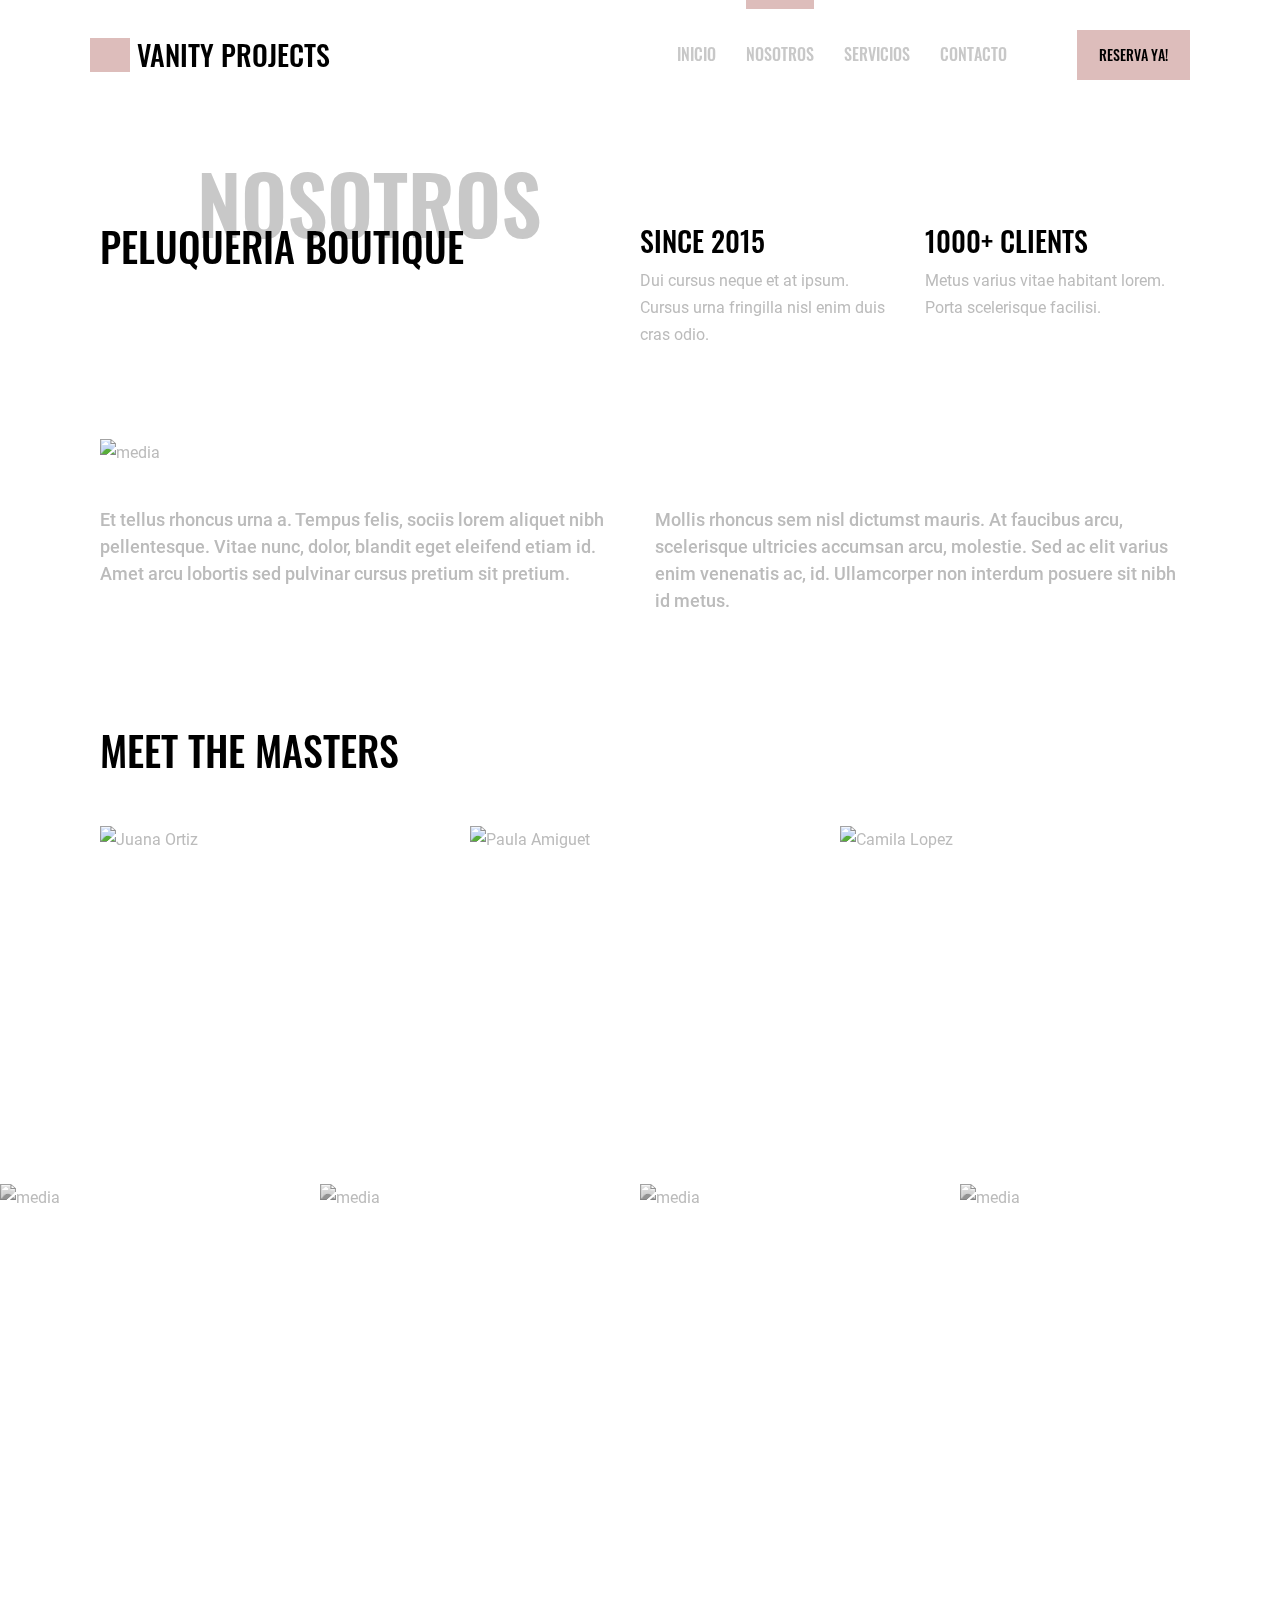
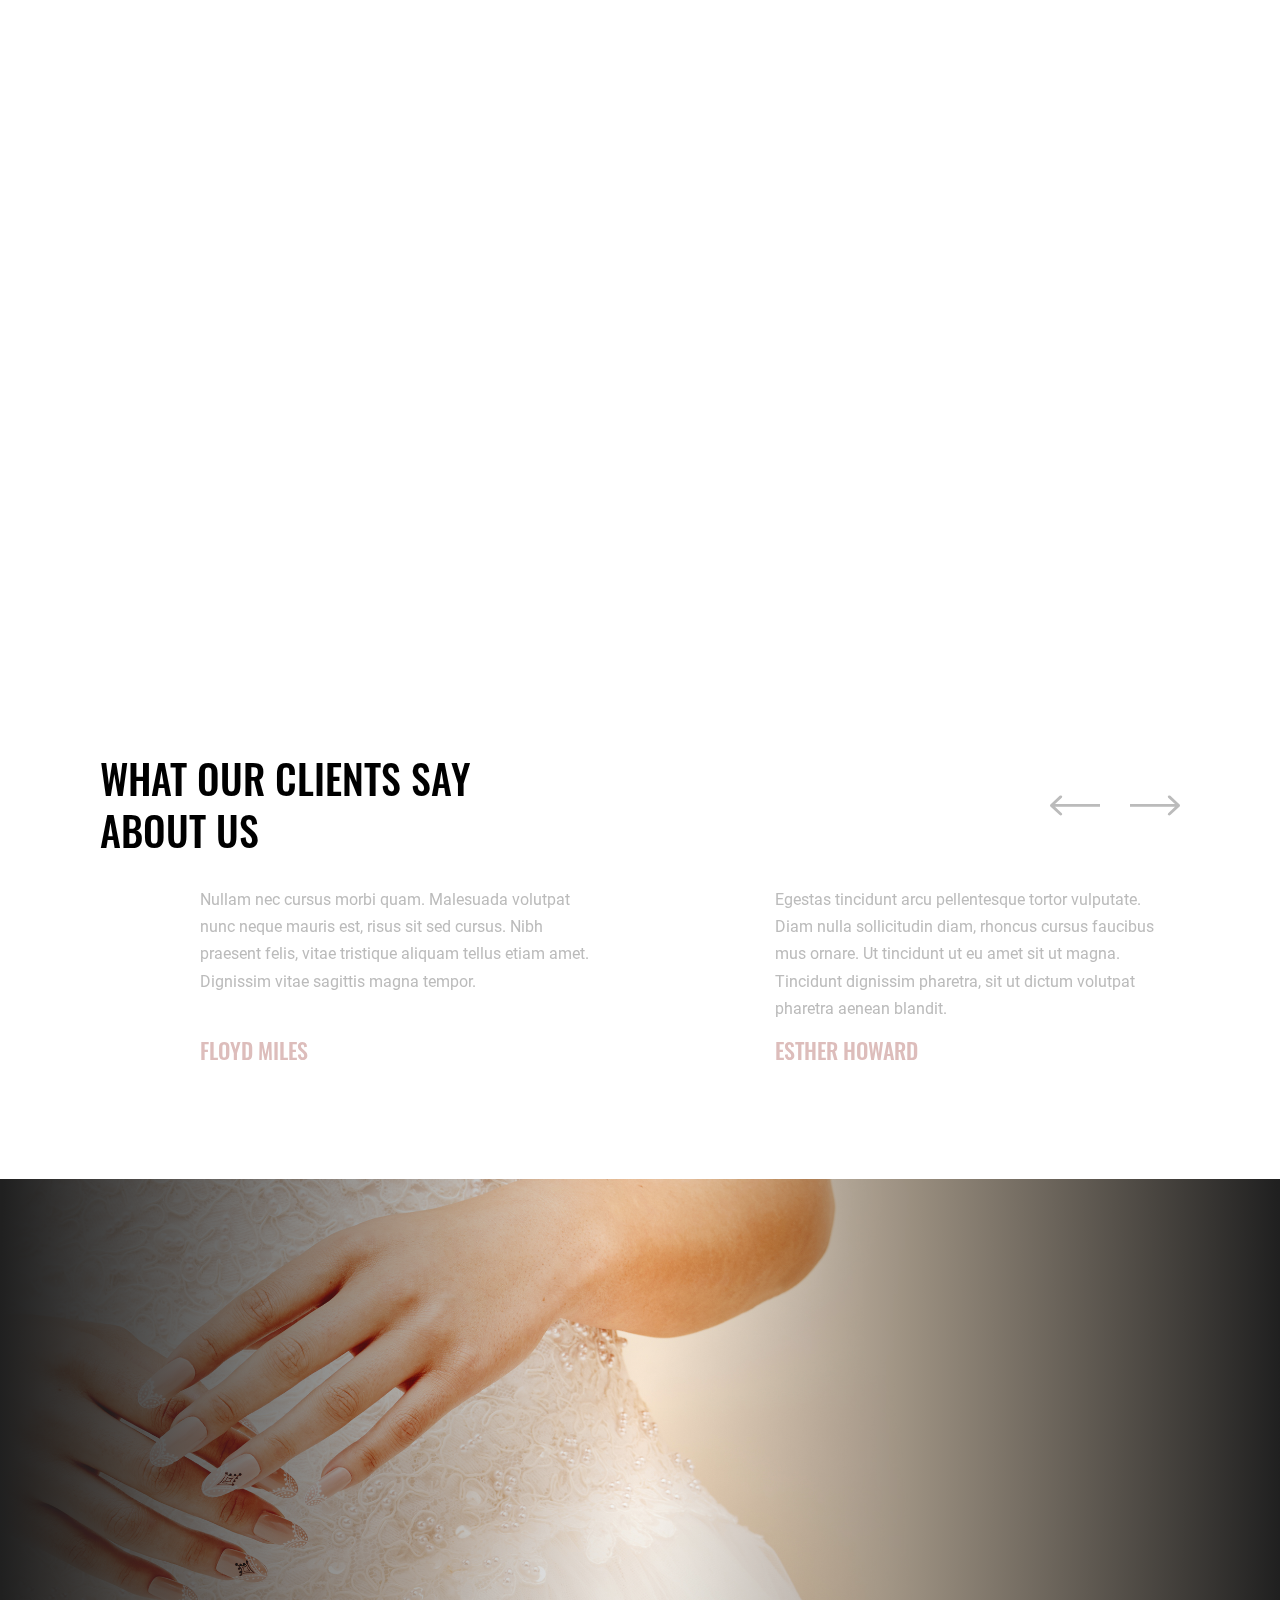
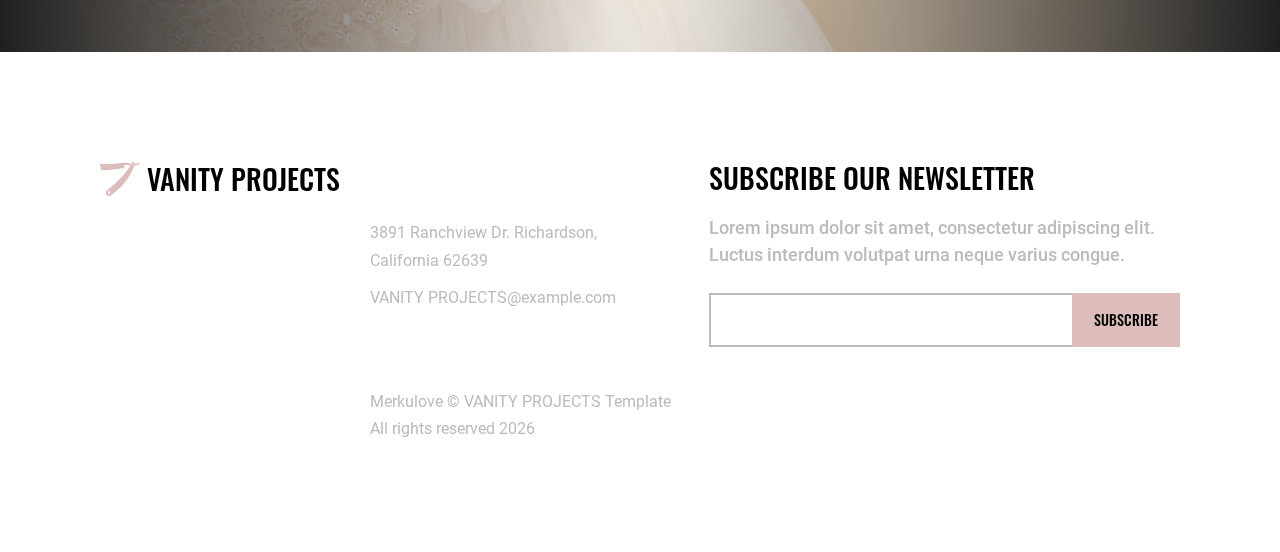
==== commit 7ff6ea00: "Cambio fondo de servicios navbar" ====
--- a/about.html
+++ b/about.html
@@ -87,7 +87,7 @@
                 <div class="container d-xl-flex flex-wrap">
                     <div class="about_header section_header col-xl-6">
                         <h2 class="about_header-title section_header-title" data-aos="fade-right">
-                            
+                             
                             <span class="linebreak">PELUQUERIA BOUTIQUE</span>
                         </h2>
                         <span
@@ -145,14 +145,14 @@
                                         <img
                                             class="lazy media_img"
                                             data-src="Img/carrousel1.jpg"
-                                            src="Img/carrousel1.jpg"
-                                            alt="Ralph Edwards"
+                                            src="Img/peluquero1.jpg"
+                                            alt="Juana Ortiz"
                                         />
                                     </picture>
                                 </div>
                                 <div class="info d-flex flex-column justify-content-between">
                                     <h3 class="name" data-aos="fade-down">Ralph Edwards</h3>
-                                    <span class="speciality highlight" data-aos="fade-up">Top barber</span>
+                                    <span class="speciality highlight" data-aos="fade-up"> Colorista</span>
                                 </div>
                             </div>
                         </li>
@@ -170,14 +170,14 @@
                                         <img
                                             class="lazy media_img"
                                             data-src="Img/carrousel1.jpg"
-                                            src="Img/carrousel1.jpg"
-                                            alt="Marvin McKinney"
+                                            src="Img/peluquero2.jpg"
+                                            alt="Paula Amiguet"
                                         />
                                     </picture>
                                 </div>
                                 <div class="info d-flex flex-column justify-content-between">
                                     <h3 class="name" data-aos="fade-down">Marvin McKinney</h3>
-                                    <span class="speciality highlight" data-aos="fade-up">Hair Stylist</span>
+                                    <span class="speciality highlight" data-aos="fade-up">Maquilladora</span>
                                 </div>
                             </div>
                         </li>
@@ -189,14 +189,14 @@
                                         <img
                                             class="lazy media_img"
                                             data-src="Img/carrousel1.jpg"
-                                            src="Img/carrousel1.jpg"
-                                            alt="Albert Flores"
+                                            src="Img/peluquero1.jpg"
+                                            alt="Camila Lopez"
                                         />
                                     </picture>
                                 </div>
                                 <div class="info d-flex flex-column justify-content-between">
                                     <h3 class="name" data-aos="fade-down">Albert Flores</h3>
-                                    <span class="speciality highlight" data-aos="fade-up">barber</span>
+                                    <span class="speciality highlight" data-aos="fade-up">Colorista</span>
                                 </div>
                             </div>
                         </li>
--- a/css/libs.min.css
+++ b/css/libs.min.css
@@ -20,5 +20,5 @@
  * @author  feimosi
  * @version 1.11.1
  * @url https://github.com/feimosi/baguetteBox.js
- */#baguetteBox-overlay{display:none;opacity:0;position:fixed;overflow:hidden;top:0;left:0;width:100%;height:100%;z-index:1000000;background-color:rgba(0,0,0,.8);-webkit-transition:opacity .5s;-o-transition:opacity .5s;transition:opacity .5s}#baguetteBox-overlay.visible{opacity:1}#baguetteBox-overlay .full-image{display:inline-block;position:relative;width:100%;height:100%;text-align:center}#baguetteBox-overlay .full-image figure{display:inline;margin:0;height:100%}#baguetteBox-overlay .full-image img{display:inline-block;width:auto;height:auto;max-height:100%;max-width:100%;vertical-align:middle;-webkit-box-shadow:0 0 8px rgba(0,0,0,.6);box-shadow:0 0 8px rgba(0,0,0,.6)}#baguetteBox-overlay .full-image figcaption{display:block;position:absolute;bottom:0;width:100%;text-align:center;line-height:1.8;white-space:normal;color:#ccc;background-color:rgba(0,0,0,.6);font-family:sans-serif}#baguetteBox-overlay .full-image:before{content:"";display:inline-block;height:50%;width:1px;margin-right:-1px}#baguetteBox-slider{position:absolute;left:0;top:0;height:100%;width:100%;white-space:nowrap;-webkit-transition:left .4s,-webkit-transform .4s;transition:left .4s,transform .4s,-webkit-transform .4s;-o-transition:left .4s,transform .4s}#baguetteBox-slider.bounce-from-right{-webkit-animation:.4s ease-out bounceFromRight;animation:.4s ease-out bounceFromRight}#baguetteBox-slider.bounce-from-left{-webkit-animation:.4s ease-out bounceFromLeft;animation:.4s ease-out bounceFromLeft}@-webkit-keyframes bounceFromRight{0%,100%{margin-left:0}50%{margin-left:-30px}}@keyframes bounceFromRight{0%,100%{margin-left:0}50%{margin-left:-30px}}@-webkit-keyframes bounceFromLeft{0%,100%{margin-left:0}50%{margin-left:30px}}@keyframes bounceFromLeft{0%,100%{margin-left:0}50%{margin-left:30px}}.baguetteBox-button#next-button,.baguetteBox-button#previous-button{top:50%;top:calc(50% - 30px);width:44px;height:60px}.baguetteBox-button{position:absolute;cursor:pointer;outline:0;padding:0;margin:0;border:0;border-radius:15%;background-color:rgba(50,50,50,.5);color:#ddd;font:1.6em sans-serif;-webkit-transition:background-color .4s;-o-transition:background-color .4s;transition:background-color .4s}.baguetteBox-button:focus,.baguetteBox-button:hover{background-color:rgba(50,50,50,.9)}.baguetteBox-button#next-button{right:2%}.baguetteBox-button#previous-button{left:2%}.baguetteBox-button#close-button{top:20px;right:2%;right:calc(2% + 6px);width:30px;height:30px}.baguetteBox-button svg{position:absolute;left:0;top:0}.baguetteBox-spinner{width:40px;height:40px;display:inline-block;position:absolute;top:50%;left:50%;margin-top:-20px;margin-left:-20px}.baguetteBox-double-bounce1,.baguetteBox-double-bounce2{width:100%;height:100%;border-radius:50%;background-color:#fff;opacity:.6;position:absolute;top:0;left:0;-webkit-animation:2s ease-in-out infinite bounce;animation:2s ease-in-out infinite bounce}.baguetteBox-double-bounce2{-webkit-animation-delay:-1s;animation-delay:-1s}@-webkit-keyframes bounce{0%,100%{-webkit-transform:scale(0);transform:scale(0)}50%{-webkit-transform:scale(1);transform:scale(1)}}@keyframes bounce{0%,100%{-webkit-transform:scale(0);transform:scale(0)}50%{-webkit-transform:scale(1);transform:scale(1)}}.pickmeup{background:#202020;border-radius:.4em;border:2px solid #fff;-webkit-box-sizing:content-box;box-sizing:content-box;display:inline-block;position:absolute;-ms-touch-action:manipulation;touch-action:manipulation}.pickmeup *{-webkit-box-sizing:border-box;box-sizing:border-box}.pickmeup.pmu-flat{position:relative}.pickmeup.pmu-hidden{display:none}.pickmeup .pmu-instance{display:inline-block;height:13.8em;padding:.5em;text-align:center;width:15em}.pickmeup .pmu-instance .pmu-button{color:#bbb;cursor:pointer;outline:0;text-decoration:none;-webkit-transition:.3s ease-in-out;-o-transition:.3s ease-in-out;transition:.3s ease-in-out}.pickmeup .pmu-instance .pmu-today{background:#202020;color:#eb1616}.pickmeup .pmu-instance .pmu-button:hover{background:rgba(0,0,0,0);color:#eb1616}.pickmeup .pmu-instance .pmu-not-in-month{color:#666}.pickmeup .pmu-instance .pmu-disabled,.pickmeup .pmu-instance .pmu-disabled:hover{color:#333;cursor:default}.pickmeup .pmu-instance .pmu-selected{background:#eb1616;color:#eee}.pickmeup .pmu-instance .pmu-not-in-month.pmu-selected{background:#202020}.pickmeup .pmu-instance nav{color:#bbb;display:-ms-flexbox;display:-webkit-box;display:flex;line-height:2em}.pickmeup .pmu-instance nav :first-child :hover{color:#999}.pickmeup .pmu-instance nav .pmu-next,.pickmeup .pmu-instance nav .pmu-prev{display:none;height:2em;width:1em}.pickmeup .pmu-instance nav .pmu-month{width:14em}.pickmeup .pmu-instance .pmu-months *,.pickmeup .pmu-instance .pmu-years *{display:inline-block;line-height:3.6em;width:3.5em}.pickmeup .pmu-instance .pmu-day-of-week{color:#999;cursor:default}.pickmeup .pmu-instance .pmu-day-of-week *,.pickmeup .pmu-instance .pmu-days *{display:inline-block;line-height:1.5em;width:2em}.pickmeup .pmu-instance .pmu-day-of-week *{line-height:1.8em}.pickmeup .pmu-instance:first-child .pmu-prev,.pickmeup .pmu-instance:last-child .pmu-next{display:block}.pickmeup .pmu-instance:first-child .pmu-month,.pickmeup .pmu-instance:last-child .pmu-month{width:13em}.pickmeup .pmu-instance:first-child:last-child .pmu-month{width:12em}.pickmeup:not(.pmu-view-days) .pmu-day-of-week,.pickmeup:not(.pmu-view-days) .pmu-days,.pickmeup:not(.pmu-view-months) .pmu-months,.pickmeup:not(.pmu-view-years) .pmu-years{display:none}.custom-select-container{position:relative}.custom-select-container.is-disabled{opacity:.3}.custom-select-container.is-open .custom-select-panel{max-height:10.7em;overflow-y:auto;margin-top:10px;border:2px solid #fff}.custom-select-container select{visibility:hidden;position:absolute;top:0;left:0}.custom-select-opener{display:block;cursor:pointer;width:100%;color:#fff;padding:11px 18px;margin-bottom:15px;border-left:1px solid #999;border-bottom:1px solid #999;border-right:none;border-top:none;-webkit-transition:.3s ease-in-out;-o-transition:.3s ease-in-out;transition:.3s ease-in-out}.custom-select-opener:focus,.custom-select-opener:hover{border-color:#fff}.custom-select-panel{max-height:0;-webkit-transition:max-height .5s ease-out,margin-top .5s ease-in-out;-o-transition:max-height .5s ease-out,margin-top .5s ease-in-out;transition:max-height .5s ease-out,margin-top .5s ease-in-out;overflow:hidden;background-color:#e9e9e9;position:absolute;top:100%;z-index:1;width:100%;scrollbar-width:auto;scrollbar-color:#fff #202020}.custom-select-panel::-webkit-scrollbar{width:2px}.custom-select-panel::-webkit-scrollbar-track{background:#202020}.custom-select-panel::-webkit-scrollbar-thumb{background-color:#fff;border-radius:0;border:0 solid #fff}.custom-select-option{padding:11px 18px;background:#202020;cursor:pointer;-webkit-transition:.3s ease-in-out;-o-transition:.3s ease-in-out;transition:.3s ease-in-out}.custom-select-option.is-selected{background:#eb1616;color:#fff}.custom-select-option.has-focus{color:#fff}.swal2-container{display:grid;position:fixed;z-index:11000;top:0;right:0;bottom:0;left:0;-webkit-box-sizing:border-box;box-sizing:border-box;grid-template-areas:"top-start top top-end" "center-start center center-end" "bottom-start bottom-center bottom-end";grid-template-rows:minmax(-webkit-min-content,auto) minmax(-webkit-min-content,auto) minmax(-webkit-min-content,auto);grid-template-rows:minmax(min-content,auto) minmax(min-content,auto) minmax(min-content,auto);height:100%;overflow-x:hidden;padding:1.25rem}.swal2-popup{display:none;position:relative;-webkit-box-sizing:border-box;box-sizing:border-box;grid-template-columns:minmax(0,100%);max-width:100%}.swal2-container.swal2-center>.swal2-popup{grid-column:2;grid-row:2;align-self:center;justify-self:center}.swal2-close{z-index:2;-webkit-box-align:center;-ms-flex-align:center;align-items:center;-webkit-box-pack:center;-ms-flex-pack:center;justify-content:center;display:-webkit-box;display:-ms-flexbox;display:flex;justify-self:end}.swal2-popup.swal2-toast{grid-column:1/4!important;grid-row:1/4!important;grid-template-columns:1fr 99fr 1fr;overflow-y:hidden;pointer-events:all}.swal2-container.swal2-top-end>.swal2-popup,.swal2-container.swal2-top-right>.swal2-popup{-ms-flex-item-align:start;align-self:start;justify-self:end}
+ */#baguetteBox-overlay{display:none;opacity:0;position:fixed;overflow:hidden;top:0;left:0;width:100%;height:100%;z-index:1000000;background-color:rgba(0,0,0,.8);-webkit-transition:opacity .5s;-o-transition:opacity .5s;transition:opacity .5s}#baguetteBox-overlay.visible{opacity:1}#baguetteBox-overlay .full-image{display:inline-block;position:relative;width:100%;height:100%;text-align:center}#baguetteBox-overlay .full-image figure{display:inline;margin:0;height:100%}#baguetteBox-overlay .full-image img{display:inline-block;width:auto;height:auto;max-height:100%;max-width:100%;vertical-align:middle;-webkit-box-shadow:0 0 8px rgba(0,0,0,.6);box-shadow:0 0 8px rgba(0,0,0,.6)}#baguetteBox-overlay .full-image figcaption{display:block;position:absolute;bottom:0;width:100%;text-align:center;line-height:1.8;white-space:normal;color:#ccc;background-color:rgba(0,0,0,.6);font-family:sans-serif}#baguetteBox-overlay .full-image:before{content:"";display:inline-block;height:50%;width:1px;margin-right:-1px}#baguetteBox-slider{position:absolute;left:0;top:0;height:100%;width:100%;white-space:nowrap;-webkit-transition:left .4s,-webkit-transform .4s;transition:left .4s,transform .4s,-webkit-transform .4s;-o-transition:left .4s,transform .4s}#baguetteBox-slider.bounce-from-right{-webkit-animation:.4s ease-out bounceFromRight;animation:.4s ease-out bounceFromRight}#baguetteBox-slider.bounce-from-left{-webkit-animation:.4s ease-out bounceFromLeft;animation:.4s ease-out bounceFromLeft}@-webkit-keyframes bounceFromRight{0%,100%{margin-left:0}50%{margin-left:-30px}}@keyframes bounceFromRight{0%,100%{margin-left:0}50%{margin-left:-30px}}@-webkit-keyframes bounceFromLeft{0%,100%{margin-left:0}50%{margin-left:30px}}@keyframes bounceFromLeft{0%,100%{margin-left:0}50%{margin-left:30px}}.baguetteBox-button#next-button,.baguetteBox-button#previous-button{top:50%;top:calc(50% - 30px);width:44px;height:60px}.baguetteBox-button{position:absolute;cursor:pointer;outline:0;padding:0;margin:0;border:0;border-radius:15%;background-color:rgba(50,50,50,.5);color:#ddd;font:1.6em sans-serif;-webkit-transition:background-color .4s;-o-transition:background-color .4s;transition:background-color .4s}.baguetteBox-button:focus,.baguetteBox-button:hover{background-color:rgba(50,50,50,.9)}.baguetteBox-button#next-button{right:2%}.baguetteBox-button#previous-button{left:2%}.baguetteBox-button#close-button{top:20px;right:2%;right:calc(2% + 6px);width:30px;height:30px}.baguetteBox-button svg{position:absolute;left:0;top:0}.baguetteBox-spinner{width:40px;height:40px;display:inline-block;position:absolute;top:50%;left:50%;margin-top:-20px;margin-left:-20px}.baguetteBox-double-bounce1,.baguetteBox-double-bounce2{width:100%;height:100%;border-radius:50%;background-color:#fff;opacity:.6;position:absolute;top:0;left:0;-webkit-animation:2s ease-in-out infinite bounce;animation:2s ease-in-out infinite bounce}.baguetteBox-double-bounce2{-webkit-animation-delay:-1s;animation-delay:-1s}@-webkit-keyframes bounce{0%,100%{-webkit-transform:scale(0);transform:scale(0)}50%{-webkit-transform:scale(1);transform:scale(1)}}@keyframes bounce{0%,100%{-webkit-transform:scale(0);transform:scale(0)}50%{-webkit-transform:scale(1);transform:scale(1)}}.pickmeup{background:#202020;border-radius:.4em;border:2px solid #fff;-webkit-box-sizing:content-box;box-sizing:content-box;display:inline-block;position:absolute;-ms-touch-action:manipulation;touch-action:manipulation}.pickmeup *{-webkit-box-sizing:border-box;box-sizing:border-box}.pickmeup.pmu-flat{position:relative}.pickmeup.pmu-hidden{display:none}.pickmeup .pmu-instance{display:inline-block;height:13.8em;padding:.5em;text-align:center;width:15em}.pickmeup .pmu-instance .pmu-button{color:#bbb;cursor:pointer;outline:0;text-decoration:none;-webkit-transition:.3s ease-in-out;-o-transition:.3s ease-in-out;transition:.3s ease-in-out}.pickmeup .pmu-instance .pmu-today{background:#202020;color:#eb1616}.pickmeup .pmu-instance .pmu-button:hover{background:rgba(0,0,0,0);color:#eb1616}.pickmeup .pmu-instance .pmu-not-in-month{color:#666}.pickmeup .pmu-instance .pmu-disabled,.pickmeup .pmu-instance .pmu-disabled:hover{color:#333;cursor:default}.pickmeup .pmu-instance .pmu-selected{background:#eb1616;color:#eee}.pickmeup .pmu-instance .pmu-not-in-month.pmu-selected{background:#202020}.pickmeup .pmu-instance nav{color:#bbb;display:-ms-flexbox;display:-webkit-box;display:flex;line-height:2em}.pickmeup .pmu-instance nav :first-child :hover{color:#999}.pickmeup .pmu-instance nav .pmu-next,.pickmeup .pmu-instance nav .pmu-prev{display:none;height:2em;width:1em}.pickmeup .pmu-instance nav .pmu-month{width:14em}.pickmeup .pmu-instance .pmu-months *,.pickmeup .pmu-instance .pmu-years *{display:inline-block;line-height:3.6em;width:3.5em}.pickmeup .pmu-instance .pmu-day-of-week{color:#999;cursor:default}.pickmeup .pmu-instance .pmu-day-of-week *,.pickmeup .pmu-instance .pmu-days *{display:inline-block;line-height:1.5em;width:2em}.pickmeup .pmu-instance .pmu-day-of-week *{line-height:1.8em}.pickmeup .pmu-instance:first-child .pmu-prev,.pickmeup .pmu-instance:last-child .pmu-next{display:block}.pickmeup .pmu-instance:first-child .pmu-month,.pickmeup .pmu-instance:last-child .pmu-month{width:13em}.pickmeup .pmu-instance:first-child:last-child .pmu-month{width:12em}.pickmeup:not(.pmu-view-days) .pmu-day-of-week,.pickmeup:not(.pmu-view-days) .pmu-days,.pickmeup:not(.pmu-view-months) .pmu-months,.pickmeup:not(.pmu-view-years) .pmu-years{display:none}.custom-select-container{position:relative}.custom-select-container.is-disabled{opacity:.3}.custom-select-container.is-open .custom-select-panel{max-height:10.7em;overflow-y:auto;margin-top:10px;border:2px solid #fff}.custom-select-container select{visibility:hidden;position:absolute;top:0;left:0}.custom-select-opener{display:block;cursor:pointer;width:100%;color:#000000;padding:11px 18px;margin-bottom:15px;border-left:1px solid #999;border-bottom:1px solid #999;border-right:none;border-top:none;-webkit-transition:.3s ease-in-out;-o-transition:.3s ease-in-out;transition:.3s ease-in-out}.custom-select-opener:focus,.custom-select-opener:hover{border-color:#fff}.custom-select-panel{max-height:0;-webkit-transition:max-height .5s ease-out,margin-top .5s ease-in-out;-o-transition:max-height .5s ease-out,margin-top .5s ease-in-out;transition:max-height .5s ease-out,margin-top .5s ease-in-out;overflow:hidden;background-color:#e9e9e9;position:absolute;top:100%;z-index:1;width:100%;scrollbar-width:auto;scrollbar-color:#fff #202020}.custom-select-panel::-webkit-scrollbar{width:2px}.custom-select-panel::-webkit-scrollbar-track{background:#202020}.custom-select-panel::-webkit-scrollbar-thumb{background-color:#fff;border-radius:0;border:0 solid #fff}.custom-select-option{padding:11px 18px;background:#202020;cursor:pointer;-webkit-transition:.3s ease-in-out;-o-transition:.3s ease-in-out;transition:.3s ease-in-out}.custom-select-option.is-selected{background:#eb1616;color:#fff}.custom-select-option.has-focus{color:#fff}.swal2-container{display:grid;position:fixed;z-index:11000;top:0;right:0;bottom:0;left:0;-webkit-box-sizing:border-box;box-sizing:border-box;grid-template-areas:"top-start top top-end" "center-start center center-end" "bottom-start bottom-center bottom-end";grid-template-rows:minmax(-webkit-min-content,auto) minmax(-webkit-min-content,auto) minmax(-webkit-min-content,auto);grid-template-rows:minmax(min-content,auto) minmax(min-content,auto) minmax(min-content,auto);height:100%;overflow-x:hidden;padding:1.25rem}.swal2-popup{display:none;position:relative;-webkit-box-sizing:border-box;box-sizing:border-box;grid-template-columns:minmax(0,100%);max-width:100%}.swal2-container.swal2-center>.swal2-popup{grid-column:2;grid-row:2;align-self:center;justify-self:center}.swal2-close{z-index:2;-webkit-box-align:center;-ms-flex-align:center;align-items:center;-webkit-box-pack:center;-ms-flex-pack:center;justify-content:center;display:-webkit-box;display:-ms-flexbox;display:flex;justify-self:end}.swal2-popup.swal2-toast{grid-column:1/4!important;grid-row:1/4!important;grid-template-columns:1fr 99fr 1fr;overflow-y:hidden;pointer-events:all}.swal2-container.swal2-top-end>.swal2-popup,.swal2-container.swal2-top-right>.swal2-popup{-ms-flex-item-align:start;align-self:start;justify-self:end}
 /*# sourceMappingURL=../sourcemaps/libs.css.map */
--- a/css/about.css
+++ b/css/about.css
@@ -193,7 +193,7 @@
     text-transform: uppercase;
     font-family: Oswald,sans-serif;
     font-weight: 600;
-    color: #2c2c2c;
+    color: #c8c8c8;
     font-size: 80px;
     line-height: 1;
     position: absolute;
@@ -601,7 +601,7 @@
     font-weight: 500;
     font-size: 16px;
     text-transform: uppercase;
-    color: #000000
+    color: #C8C8C8
 }
 
 .header_nav-list_item.dropdown .list-item,.header_nav-list_item:not(.header_nav-list_item.dropdown) {
@@ -736,7 +736,7 @@
         -webkit-transition: background-color .3s ease-in-out;
         -o-transition: background-color .3s ease-in-out;
         transition: background-color .3s ease-in-out;
-        background: #2c2c2c
+        background: #FFd7d3
     }
 
     .header_nav-list .dropdown-menu .nav-item.active,.header_nav-list .dropdown-menu .nav-item:hover {
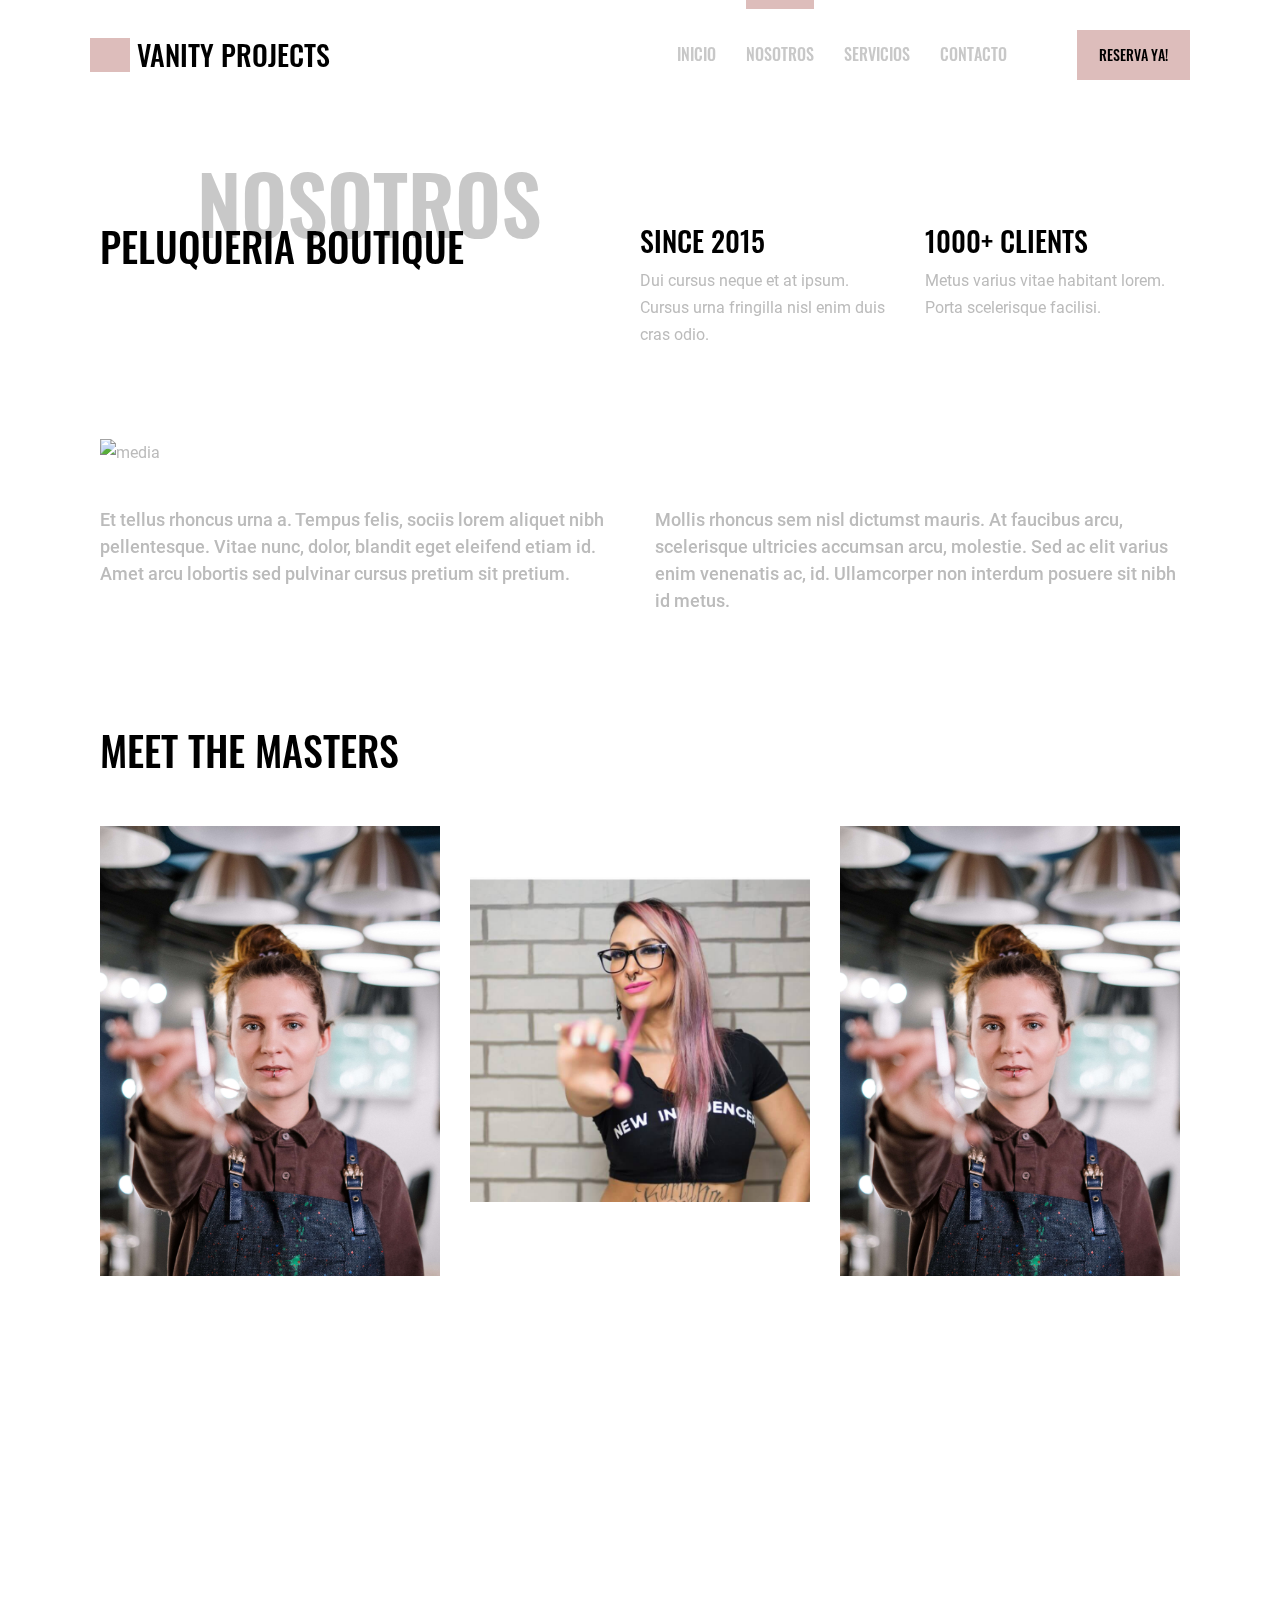
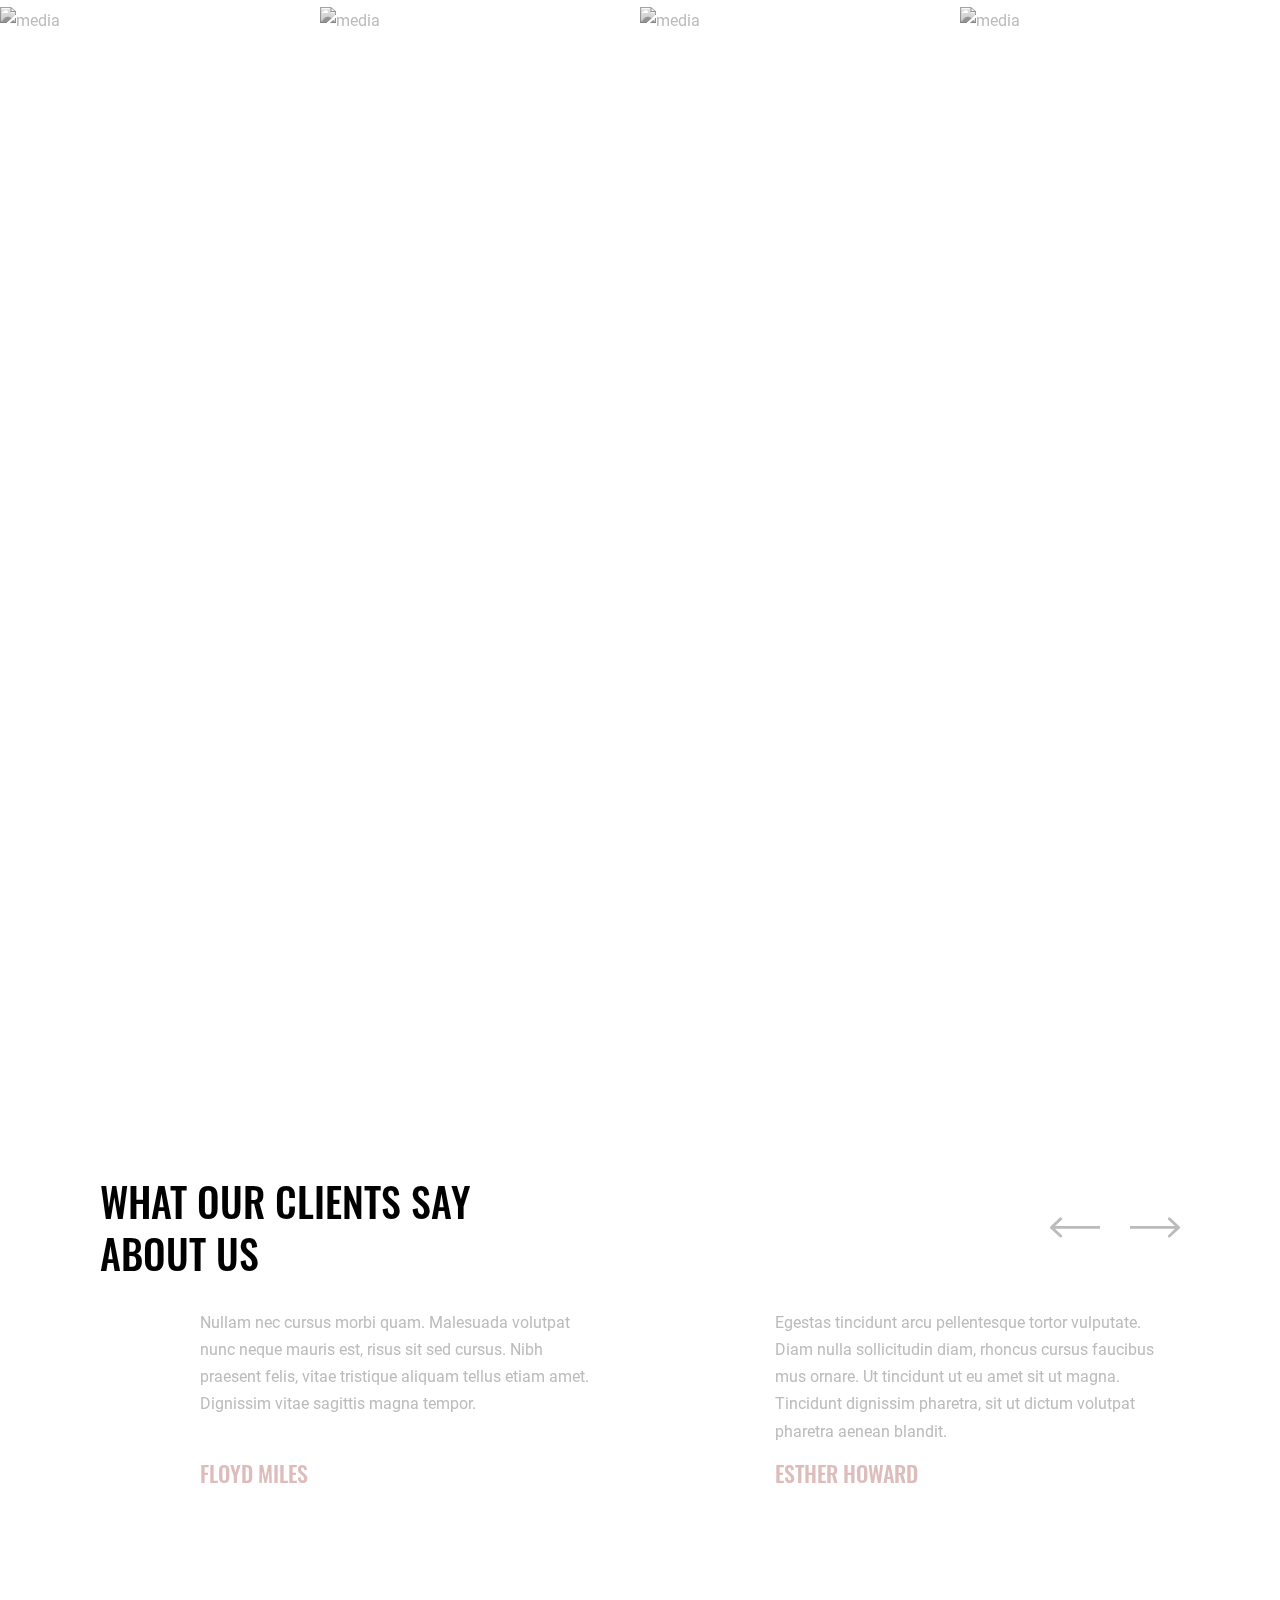
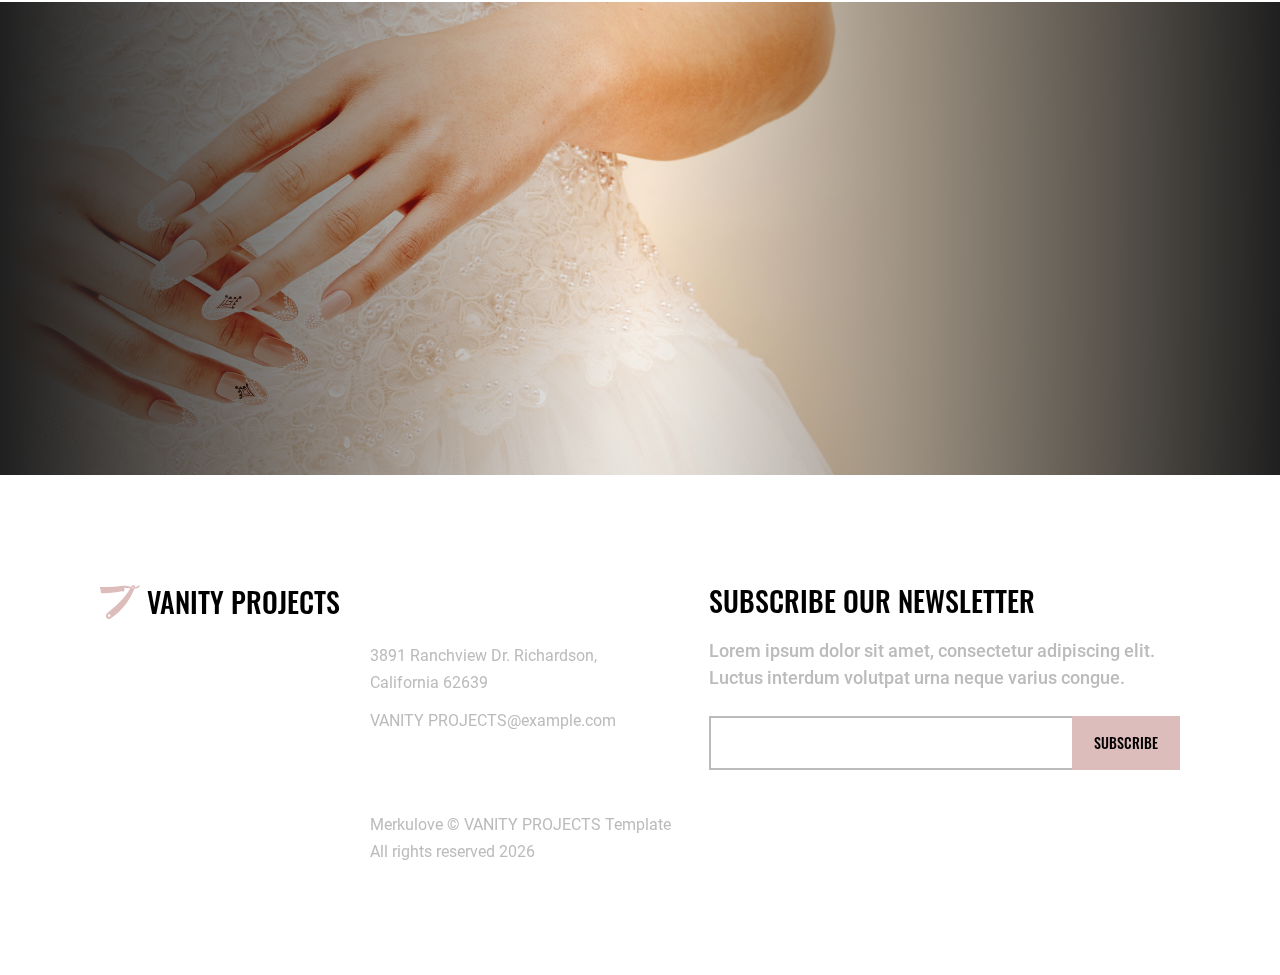
==== commit 8dcaa2e2: "Cambio fondo de servicios navbar" ====
--- a/about.html
+++ b/about.html
@@ -141,10 +141,10 @@
                             <div class="team_list-item_wrapper d-flex flex-column" data-order="1">
                                 <div class="media" data-aos="zoom-in" data-aos-duration="650">
                                     <picture>
-                                        <source data-srcset="Img/carrousel1.jpg" srcset="Img/carrousel1.jpg" type="image/webp" />
+                                        <source data-srcset="Img/peluquero1.jpg" srcset="Img/peluquero1.jpg" type="image/webp" />
                                         <img
                                             class="lazy media_img"
-                                            data-src="Img/carrousel1.jpg"
+                                            data-src="Img/peluquero1.jpg"
                                             src="Img/peluquero1.jpg"
                                             alt="Juana Ortiz"
                                         />
@@ -166,10 +166,10 @@
                             >
                                 <div class="media" data-aos="zoom-in" data-aos-delay="50" data-aos-duration="650">
                                     <picture>
-                                        <source data-srcset="Img/carrousel1.jpg" srcset="Img/carrousel1.jpg" type="image/webp" />
+                                        <source data-srcset="Img/peluquero2.jpg" srcset="Img/peluquero2.jpg" type="image/webp" />
                                         <img
                                             class="lazy media_img"
-                                            data-src="Img/carrousel1.jpg"
+                                            data-src="Img/peluquero2.jpg"
                                             src="Img/peluquero2.jpg"
                                             alt="Paula Amiguet"
                                         />
@@ -185,7 +185,7 @@
                             <div class="team_list-item_wrapper d-flex flex-column" data-order="3">
                                 <div class="media" data-aos="zoom-in" data-aos-delay="100" data-aos-duration="650">
                                     <picture>
-                                        <source data-srcset="Img/carrousel1.jpg" srcset="Img/carrousel1.jpg" type="image/webp" />
+                                        <source data-srcset="Img/peluquero1.jpg" srcset="Img/peluquero1.jpg" type="image/webp" />
                                         <img
                                             class="lazy media_img"
                                             data-src="Img/carrousel1.jpg"
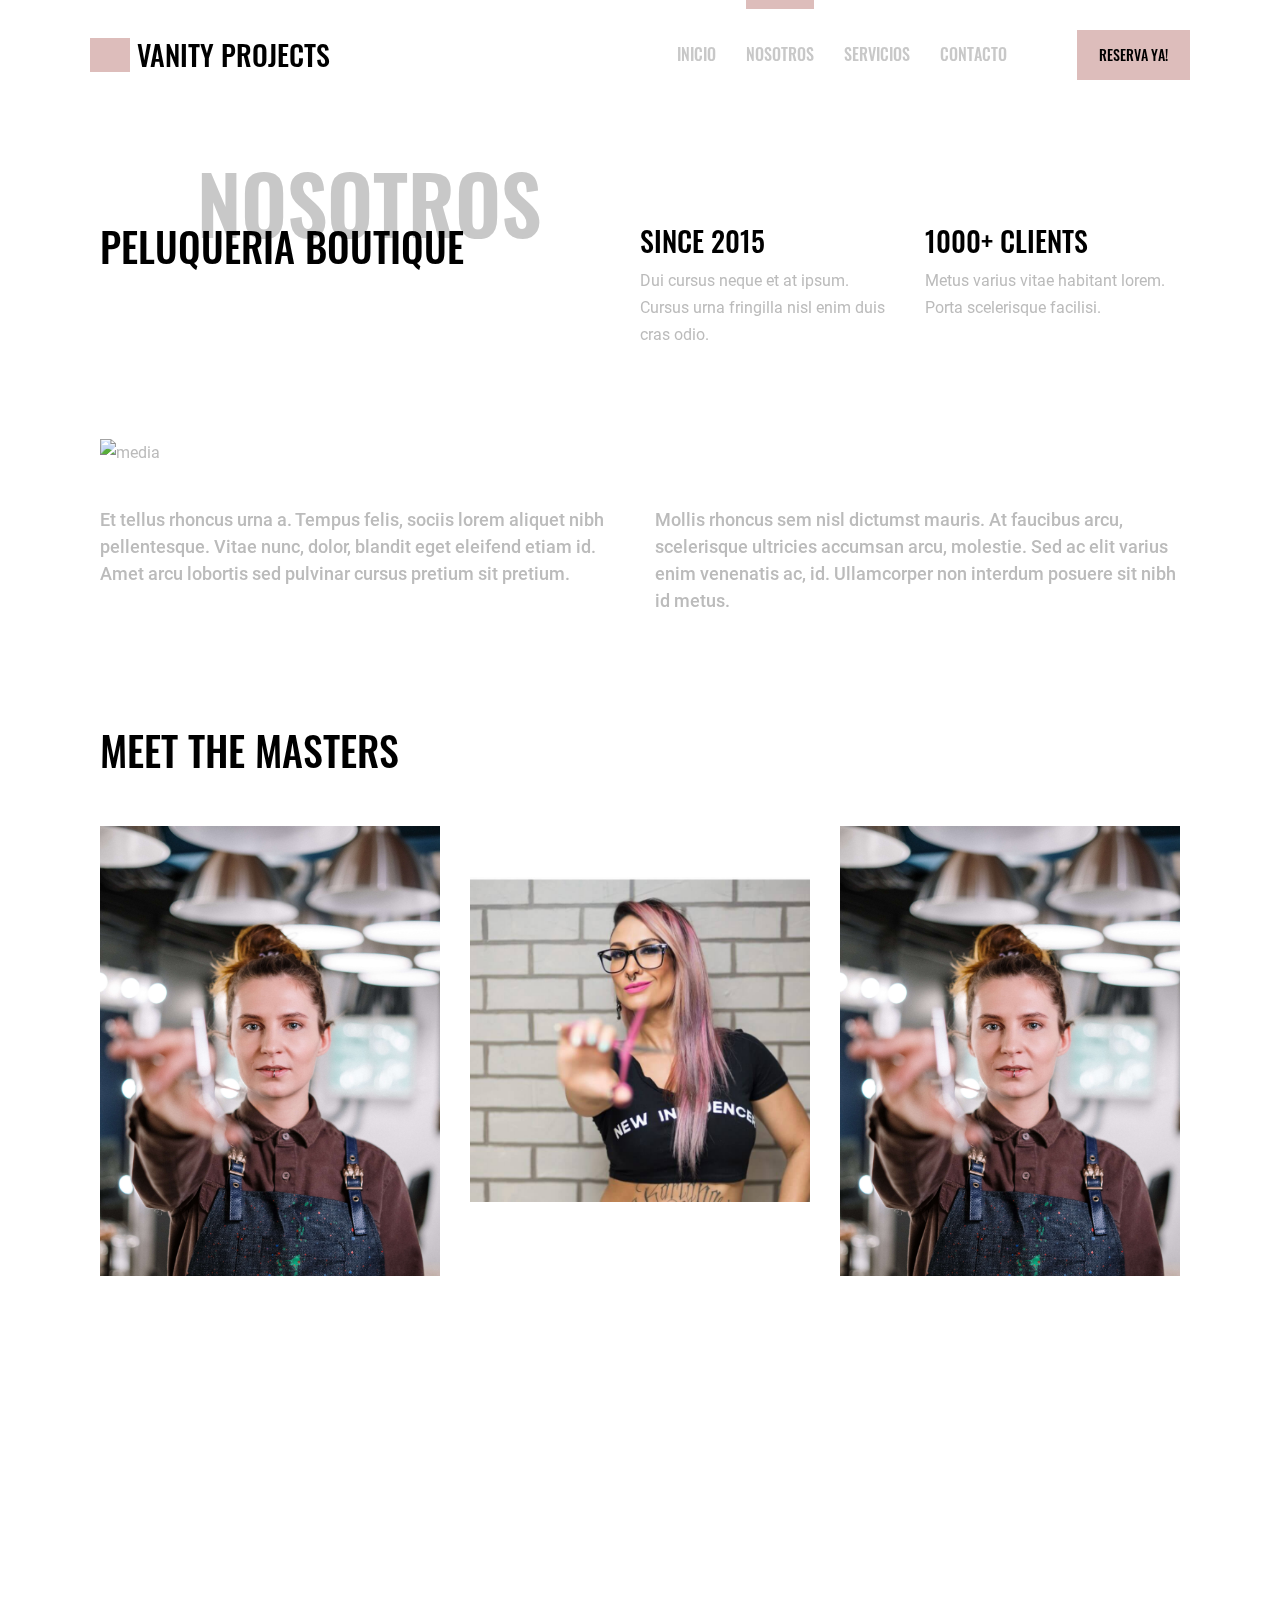
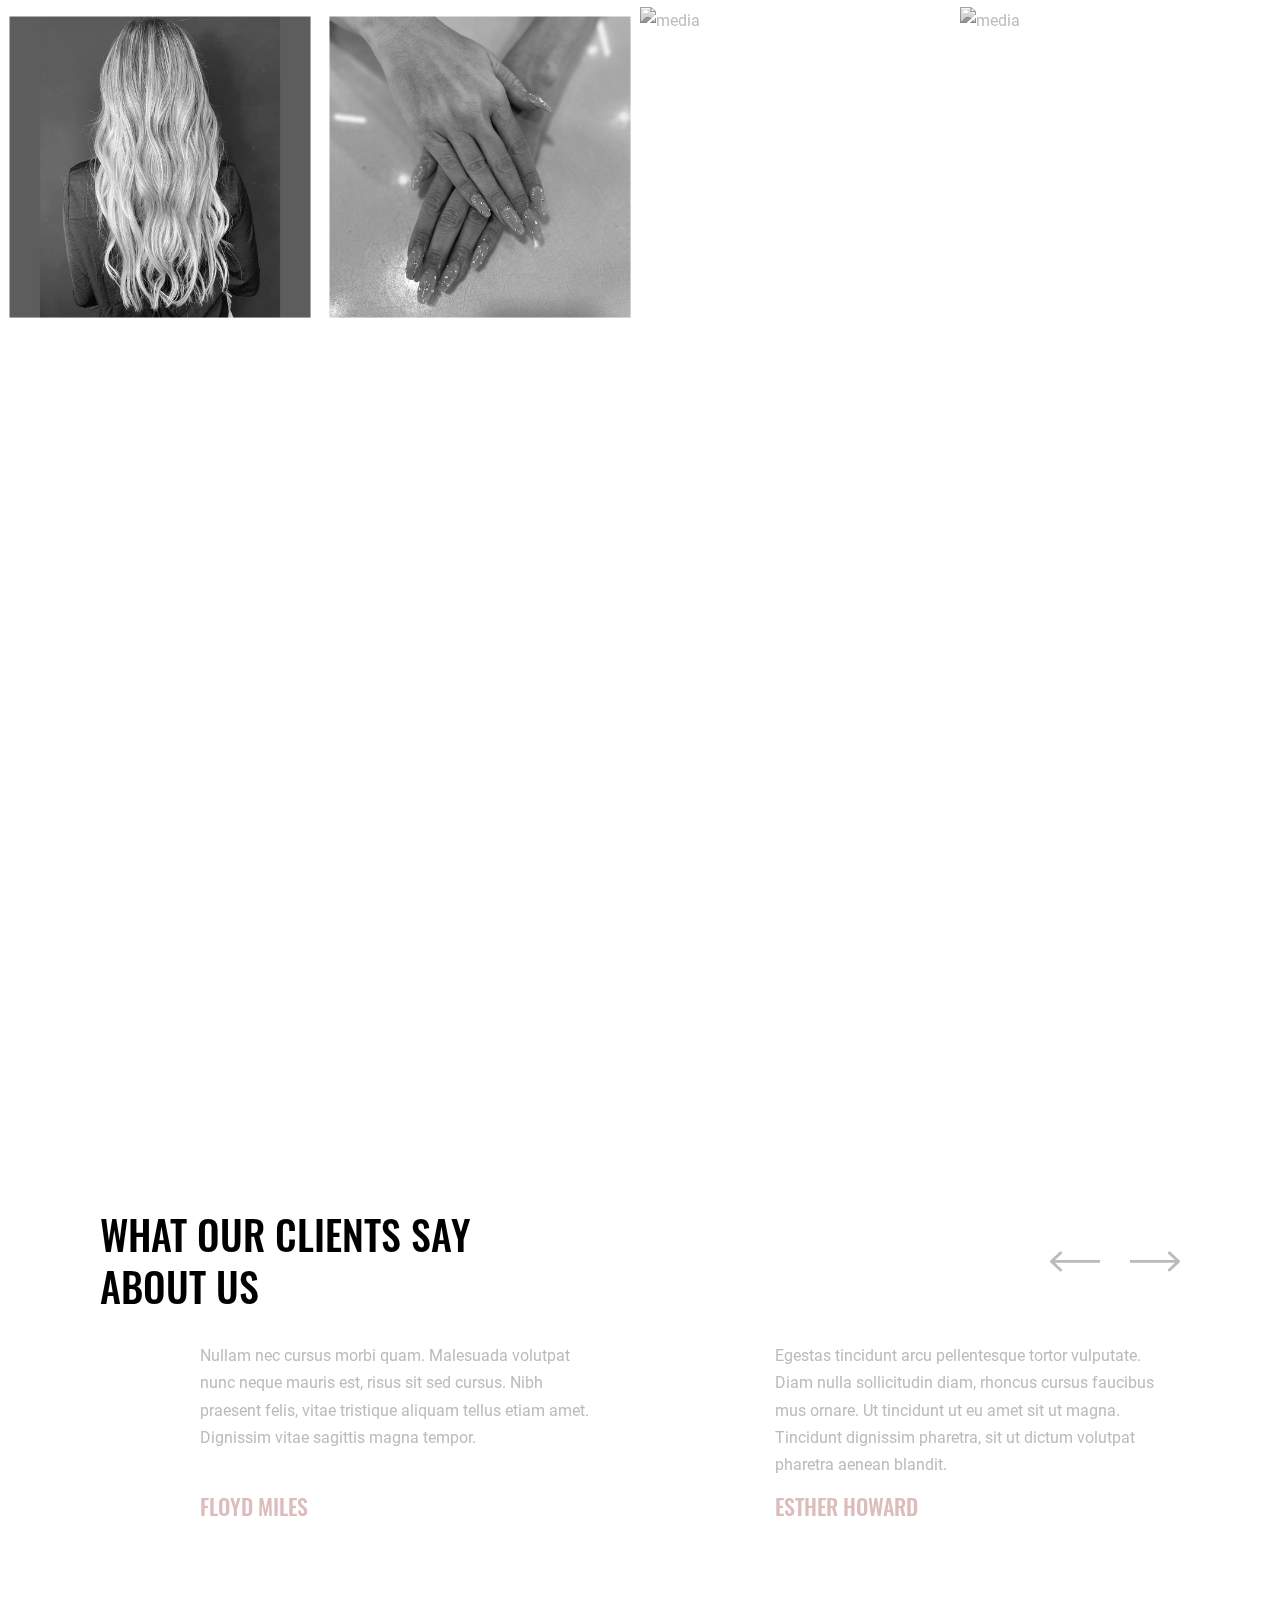
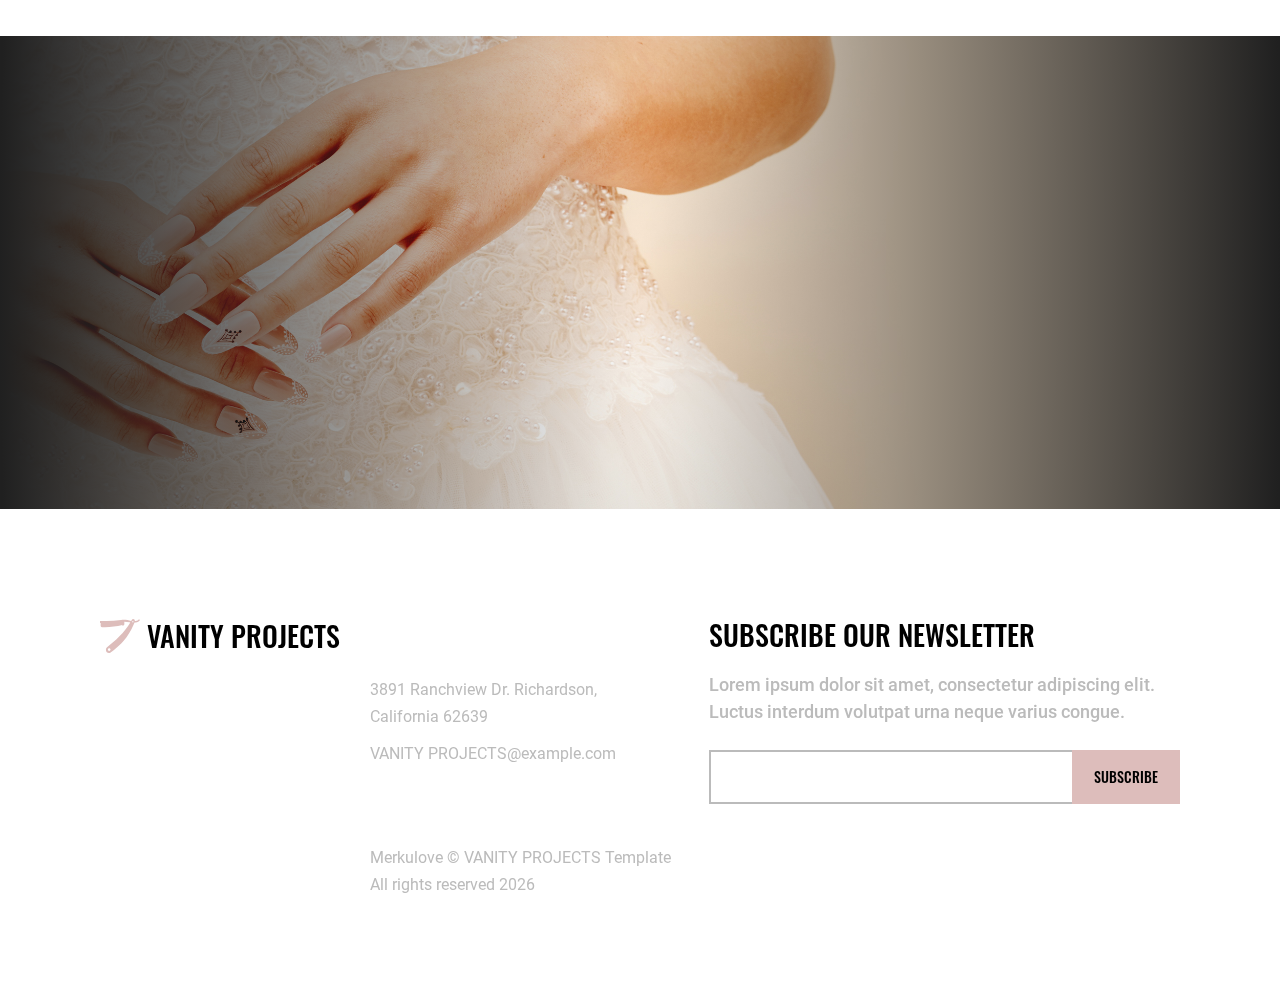
==== commit 37f1f2d5: "Cambio fondo de servicios navbar" ====
--- a/about.html
+++ b/about.html
@@ -151,7 +151,7 @@
                                     </picture>
                                 </div>
                                 <div class="info d-flex flex-column justify-content-between">
-                                    <h3 class="name" data-aos="fade-down">Ralph Edwards</h3>
+                                    <h3 class="name" data-aos="fade-down">Juana Ortiz</h3>
                                     <span class="speciality highlight" data-aos="fade-up"> Colorista</span>
                                 </div>
                             </div>
@@ -176,7 +176,7 @@
                                     </picture>
                                 </div>
                                 <div class="info d-flex flex-column justify-content-between">
-                                    <h3 class="name" data-aos="fade-down">Marvin McKinney</h3>
+                                    <h3 class="name" data-aos="fade-down">Paula Amiguet</h3>
                                     <span class="speciality highlight" data-aos="fade-up">Maquilladora</span>
                                 </div>
                             </div>
@@ -195,7 +195,7 @@
                                     </picture>
                                 </div>
                                 <div class="info d-flex flex-column justify-content-between">
-                                    <h3 class="name" data-aos="fade-down">Albert Flores</h3>
+                                    <h3 class="name" data-aos="fade-down">Camila Lopez</h3>
                                     <span class="speciality highlight" data-aos="fade-up">Colorista</span>
                                 </div>
                             </div>
@@ -210,38 +210,38 @@
                 <div class="container-fluid p-0">
                     <div class="container">
                         <div class="gallery_header section_header">
-                            <h2 class="gallery_header-title section_header-title" data-aos="fade-right">Our works</h2>
+                            <h2 class="gallery_header-title section_header-title" data-aos="fade-right">Nuestros Trabajos</h2>
                             <span
                                 class="gallery_header-subtitle section_header-subtitle"
                                 data-aos="fade-down"
                                 data-aos-delay="50"
                                 data-aos-once="false"
-                                >Our best works</span
+                                >Los Mejores Trabajos</span
                             >
                         </div>
                     </div>
                     <ul class="gallery_list d-md-flex flex-wrap">
                         <li class="gallery_list-item col-md-6 col-xl-3">
-                            <a class="gallery_list-item_trigger" href="Img/carrousel1.jpg" data-caption="Lorem ipsum">
+                            <a class="gallery_list-item_trigger" href="Img/trabajo1.png" data-caption="Lorem ipsum">
                                 <picture>
-                                    <source data-srcset="Img/carrousel1.jpg" srcset="Img/carrousel1.jpg" type="image/webp" />
+                                    <source data-srcset="Img/trabajo1.png" srcset="Img/trabajo1.png" type="image/webp" />
                                     <img
                                         class="lazy gallery_list-item_img"
-                                        data-src="Img/carrousel1.jpg"
-                                        src="Img/carrousel1.jpg"
+                                        data-src="Img/trabajo1.png"
+                                        src="Img/trabajo1.png"
                                         alt="media"
                                     />
                                 </picture>
                             </a>
                         </li>
                         <li class="gallery_list-item col-md-6 col-xl-3">
-                            <a class="gallery_list-item_trigger" href="Img/carrousel1.jpg" data-caption="Lorem ipsum">
+                            <a class="gallery_list-item_trigger" href="Img/trabajo2.png" data-caption="Lorem ipsum">
                                 <picture>
-                                    <source data-srcset="Img/carrousel1.jpg" srcset="Img/carrousel1.jpg" type="image/webp" />
+                                    <source data-srcset="Img/trabajo2.png" srcset="Img/trabajo2.png" type="image/webp" />
                                     <img
                                         class="lazy gallery_list-item_img"
-                                        data-src="Img/carrousel1.jpg"
-                                        src="Img/carrousel1.jpg"
+                                        data-src="Img/trabajo2.png"
+                                        src="Img/trabajo2.png"
                                         alt="media"
                                     />
                                 </picture>
